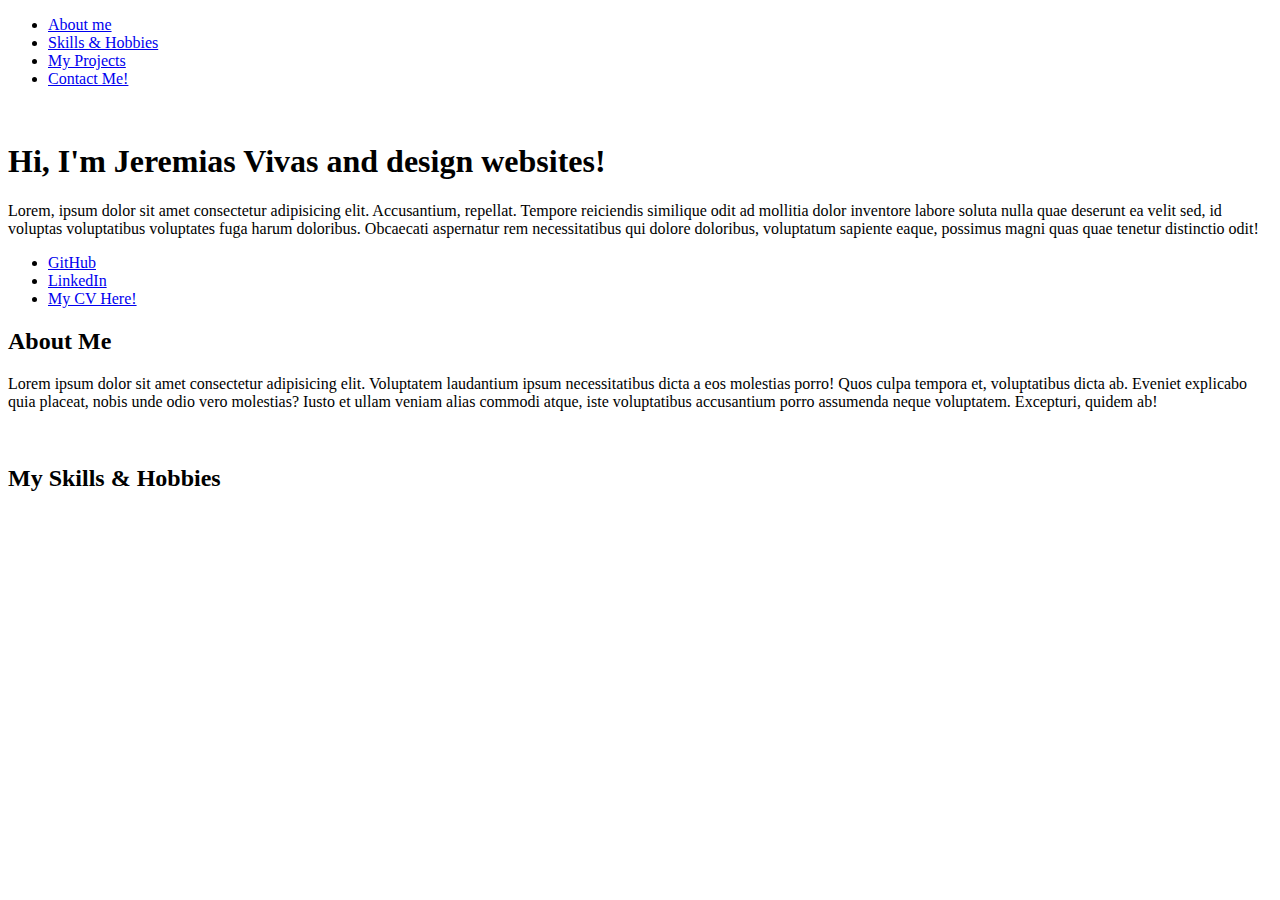
==== source/index.html @ 3dc3857d "Add nav and 2 main sections" ====
<!DOCTYPE html>
<html lang="en">
  <head>
    <meta charset="UTF-8" />
    <meta name="viewport" content="width=device-width, initial-scale=1.0" />
    <title>Jere's Portfolio</title>
  </head>
  <body>
    <header>
      <nav class="nav-container">
        <ul class="nav-bg">
          <li><a href="#" class="nav__link">About me</a></li>
          <li><a href="#" class="nav__link">Skills & Hobbies</a></li>
          <li><a href="#" class="nav__link">My Projects</a></li>
          <li><a href="#" class="nav__link">Contact Me!</a></li>
        </ul>
      </nav>
    </header>

    <main>
      <section class="Introduction">
        <img
          src="/img/avatar.png"
          alt=""
          class="avatar header-img__avatar"
          width="20%"
        />
        <h1 class="title header-h1__text">
          Hi, I'm Jeremias Vivas and design websites!
        </h1>
        <p class="text header-p__info">
          Lorem, ipsum dolor sit amet consectetur adipisicing elit. Accusantium,
          repellat. Tempore reiciendis similique odit ad mollitia dolor
          inventore labore soluta nulla quae deserunt ea velit sed, id voluptas
          voluptatibus voluptates fuga harum doloribus. Obcaecati aspernatur rem
          necessitatibus qui dolore doloribus, voluptatum sapiente eaque,
          possimus magni quas quae tenetur distinctio odit!
        </p>
        <ul class="social__display">
          <li><a href="#" class="social header-a__link">GitHub</a></li>
          <li><a href="#" class="social header-a__link">LinkedIn</a></li>
          <li>
            <a href="#" class="social header-a__link">My CV Here!</a>
          </li>
        </ul>
      </section>

      <section class="About-Me">
        <div class="aboutme-container">
          <h2 class="subtitle aboutme-h2__title">About Me</h2>
          <p class="text aboutme-p__info">
            Lorem ipsum dolor sit amet consectetur adipisicing elit. Voluptatem
            laudantium ipsum necessitatibus dicta a eos molestias porro! Quos
            culpa tempora et, voluptatibus dicta ab. Eveniet explicabo quia
            placeat, nobis unde odio vero molestias? Iusto et ullam veniam alias
            commodi atque, iste voluptatibus accusantium porro assumenda neque
            voluptatem. Excepturi, quidem ab!
          </p>
          <img src="/img/avatar.png" alt="" width="10%" />
        </div>
      </section>

      <section class="Skills & Hobbies">
        <h2 class="subtitle info-h2__title">My Skills & Hobbies</h2>
        <div class="skills__container">
          <h3 class="subtitle"></h3>
          <div class="skills__display">
            <img src="" alt="" />
            <img src="" alt="" />
            <img src="" alt="" />
            <img src="" alt="" />
          </div>
        </div>
        <div class="hobbies__container">
          <h3 class="subtitle"></h3>
          <div class="hobbies__display">
            <img src="" alt="" />
            <img src="" alt="" />
            <img src="" alt="" />
            <img src="" alt="" />
          </div>
        </div>
      </section>
    </main>
    <footer></footer>
  </body>
</html>
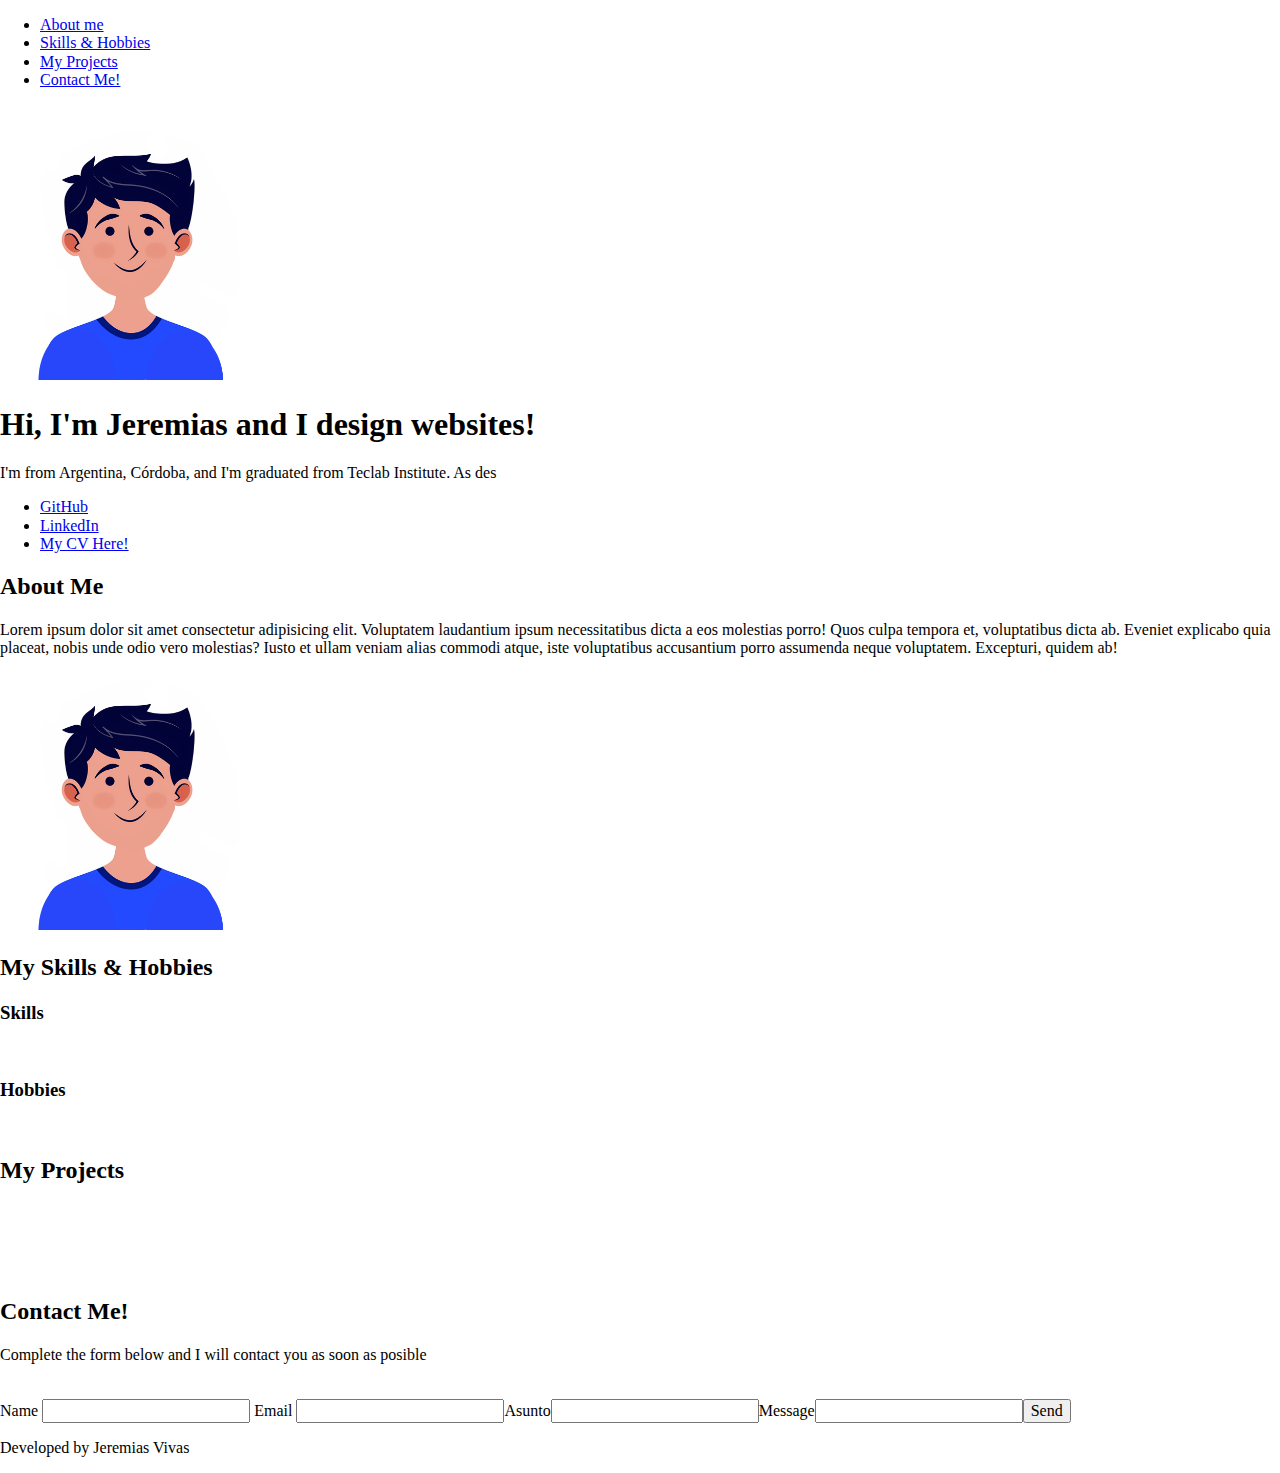
==== commit 1de599d3: "Add images and Button to go up" ====
--- a/source/index.html
+++ b/source/index.html
@@ -3,22 +3,39 @@
   <head>
     <meta charset="UTF-8" />
     <meta name="viewport" content="width=device-width, initial-scale=1.0" />
+    <link rel="stylesheet" href="/css/normalize.css" />
+    <link rel="stylesheet" href="/css/styles.css" />
+    <link rel="preconnect" href="https://fonts.googleapis.com" />
+    <link rel="preconnect" href="https://fonts.gstatic.com" crossorigin />
+    <link
+      href="https://fonts.googleapis.com/css2?family=Karla:ital,wght@0,200..800;1,200..800&family=Montserrat:ital,wght@0,100..900;1,100..900&display=swap"
+      rel="stylesheet"
+    />
     <title>Jere's Portfolio</title>
   </head>
   <body>
     <header>
       <nav class="nav-container">
         <ul class="nav-bg">
-          <li><a href="#" class="nav__link">About me</a></li>
-          <li><a href="#" class="nav__link">Skills & Hobbies</a></li>
-          <li><a href="#" class="nav__link">My Projects</a></li>
-          <li><a href="#" class="nav__link">Contact Me!</a></li>
+          <li><a href="#about-me" class="nav__link">About me</a></li>
+          <li>
+            <a href="#skills-hobbies" class="nav__link">Skills & Hobbies</a>
+          </li>
+          <li><a href="#my-projects" class="nav__link">My Projects</a></li>
+          <li><a href="#contact" class="nav__link">Contact Me!</a></li>
         </ul>
       </nav>
     </header>
 
     <main>
-      <section class="Introduction">
+      <img
+        src="/img/go-up-button.svg"
+        alt=""
+        id="buttonUp"
+        onclick="clickToUp()"
+      />
+
+      <section id="introduction">
         <img
           src="/img/avatar.png"
           alt=""
@@ -26,15 +43,11 @@
           width="20%"
         />
         <h1 class="title header-h1__text">
-          Hi, I'm Jeremias Vivas and design websites!
+          Hi, I'm Jeremias and I design websites!
         </h1>
         <p class="text header-p__info">
-          Lorem, ipsum dolor sit amet consectetur adipisicing elit. Accusantium,
-          repellat. Tempore reiciendis similique odit ad mollitia dolor
-          inventore labore soluta nulla quae deserunt ea velit sed, id voluptas
-          voluptatibus voluptates fuga harum doloribus. Obcaecati aspernatur rem
-          necessitatibus qui dolore doloribus, voluptatum sapiente eaque,
-          possimus magni quas quae tenetur distinctio odit!
+          I'm from Argentina, Córdoba, and I'm graduated from Teclab Institute.
+          As des
         </p>
         <ul class="social__display">
           <li><a href="#" class="social header-a__link">GitHub</a></li>
@@ -45,7 +58,7 @@
         </ul>
       </section>
 
-      <section class="About-Me">
+      <section id="about-me">
         <div class="aboutme-container">
           <h2 class="subtitle aboutme-h2__title">About Me</h2>
           <p class="text aboutme-p__info">
@@ -56,32 +69,84 @@
             commodi atque, iste voluptatibus accusantium porro assumenda neque
             voluptatem. Excepturi, quidem ab!
           </p>
-          <img src="/img/avatar.png" alt="" width="10%" />
+          <img width="20%" src="/img/avatar.png" alt="" width="10%" />
         </div>
       </section>
 
-      <section class="Skills & Hobbies">
+      <section id="skills-hobbies">
         <h2 class="subtitle info-h2__title">My Skills & Hobbies</h2>
         <div class="skills__container">
-          <h3 class="subtitle"></h3>
+          <h3 class="subtitle">Skills</h3>
           <div class="skills__display">
-            <img src="" alt="" />
-            <img src="" alt="" />
-            <img src="" alt="" />
-            <img src="" alt="" />
+            <img width="20%" src="/img/css.svg" alt="" />
+            <img width="20%" src="/img/html.svg" alt="" />
+            <img width="20%" src="/img/tailwind.svg" alt="" />
+            <img width="20%" src="/img/js.svg" alt="" />
           </div>
         </div>
         <div class="hobbies__container">
-          <h3 class="subtitle"></h3>
+          <h3 class="subtitle">Hobbies</h3>
           <div class="hobbies__display">
-            <img src="" alt="" />
-            <img src="" alt="" />
-            <img src="" alt="" />
-            <img src="" alt="" />
+            <img width="20%" src="/img/design.svg" alt="" />
+            <img width="20%" src="/img/videogames.svg" alt="" />
+            <img width="20%" src="/img/meeting.svg" alt="" />
+            <img width="20%" src="/img/naruto.svg" alt="" />
+          </div>
+        </div>
+      </section>
+
+      <section id="my-projects">
+        <h2 class="title">My Projects</h2>
+        <div class="cards__display">
+          <div class="cards-bg">
+            <img width="20%" src="/img/cryptext.png" alt="" />
+          </div>
+          <div class="cards-bg">
+            <img width="20%" src="/img/cryptext.png" alt="" />
+          </div>
+          <div class="cards-bg">
+            <img width="20%" src="/img/cryptext.png" alt="" />
+          </div>
+          <div class="cards-bg">
+            <img width="20%" src="/img/cryptext.png" alt="" />
+          </div>
+        </div>
+      </section>
+
+      <section id="contact">
+        <h2 class="subtitle">Contact Me!</h2>
+        <p class="text">
+          Complete the form below and I will contact you as soon as posible
+        </p>
+        <div class="contact__container">
+          <div class="img__display">
+            <img width="20%" src="" alt="" srcset="" />
+          </div>
+          <div class="form__display">
+            <form action="" class="form__container">
+              <label for="" class="label__content">Name</label>
+              <input type="text" name="" id="" />
+              <label for="" class="label__content">Email</label>
+              <input type="text" name="" id="" />Asunto<label
+                for=""
+                class="label__content"
+              ></label
+              ><input type="text" name="" id="" />Message<label
+                for=""
+                class="label-content"
+              ></label
+              ><input type="text" name="" id="" /><button type="submit">
+                Send
+              </button>
+            </form>
           </div>
         </div>
       </section>
     </main>
-    <footer></footer>
+
+    <footer>
+      <p class="text footer-text">Developed by Jeremias Vivas</p>
+    </footer>
   </body>
+  <script src="/source/js/index.js"></script>
 </html>
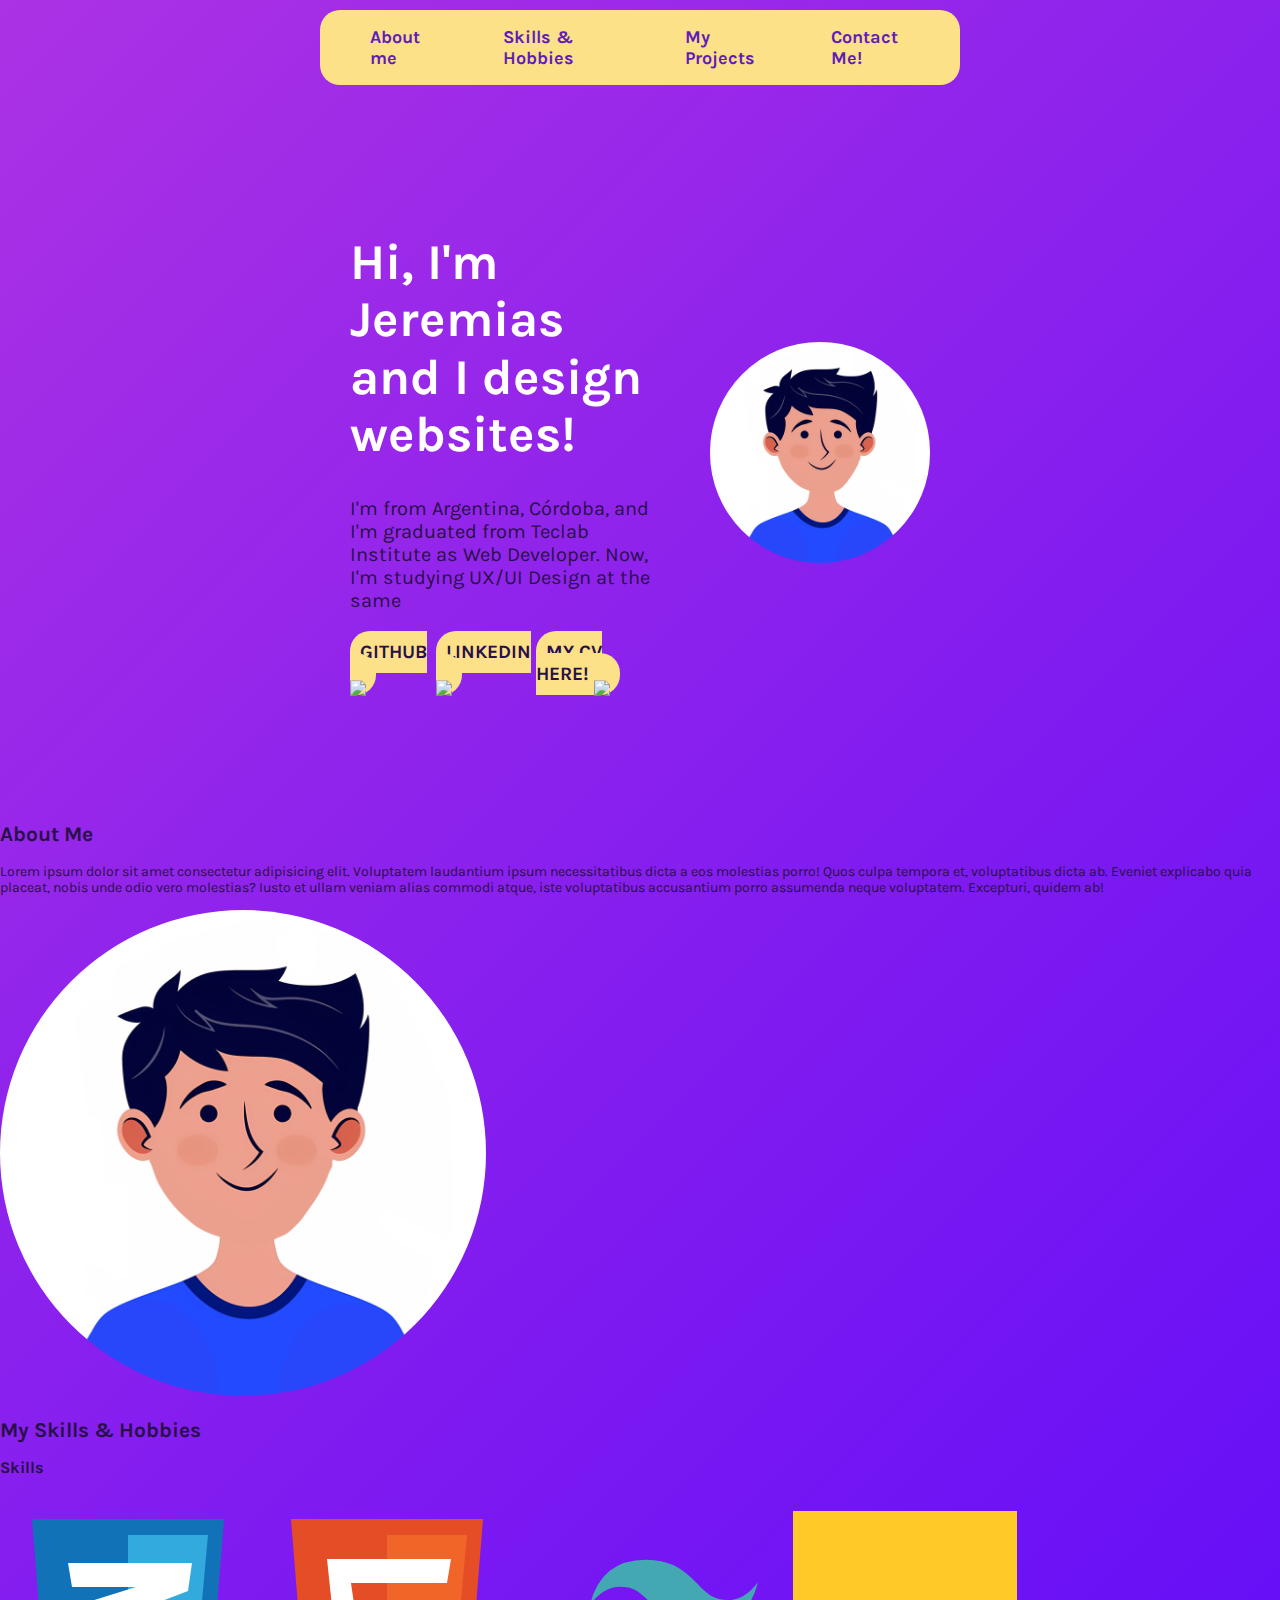
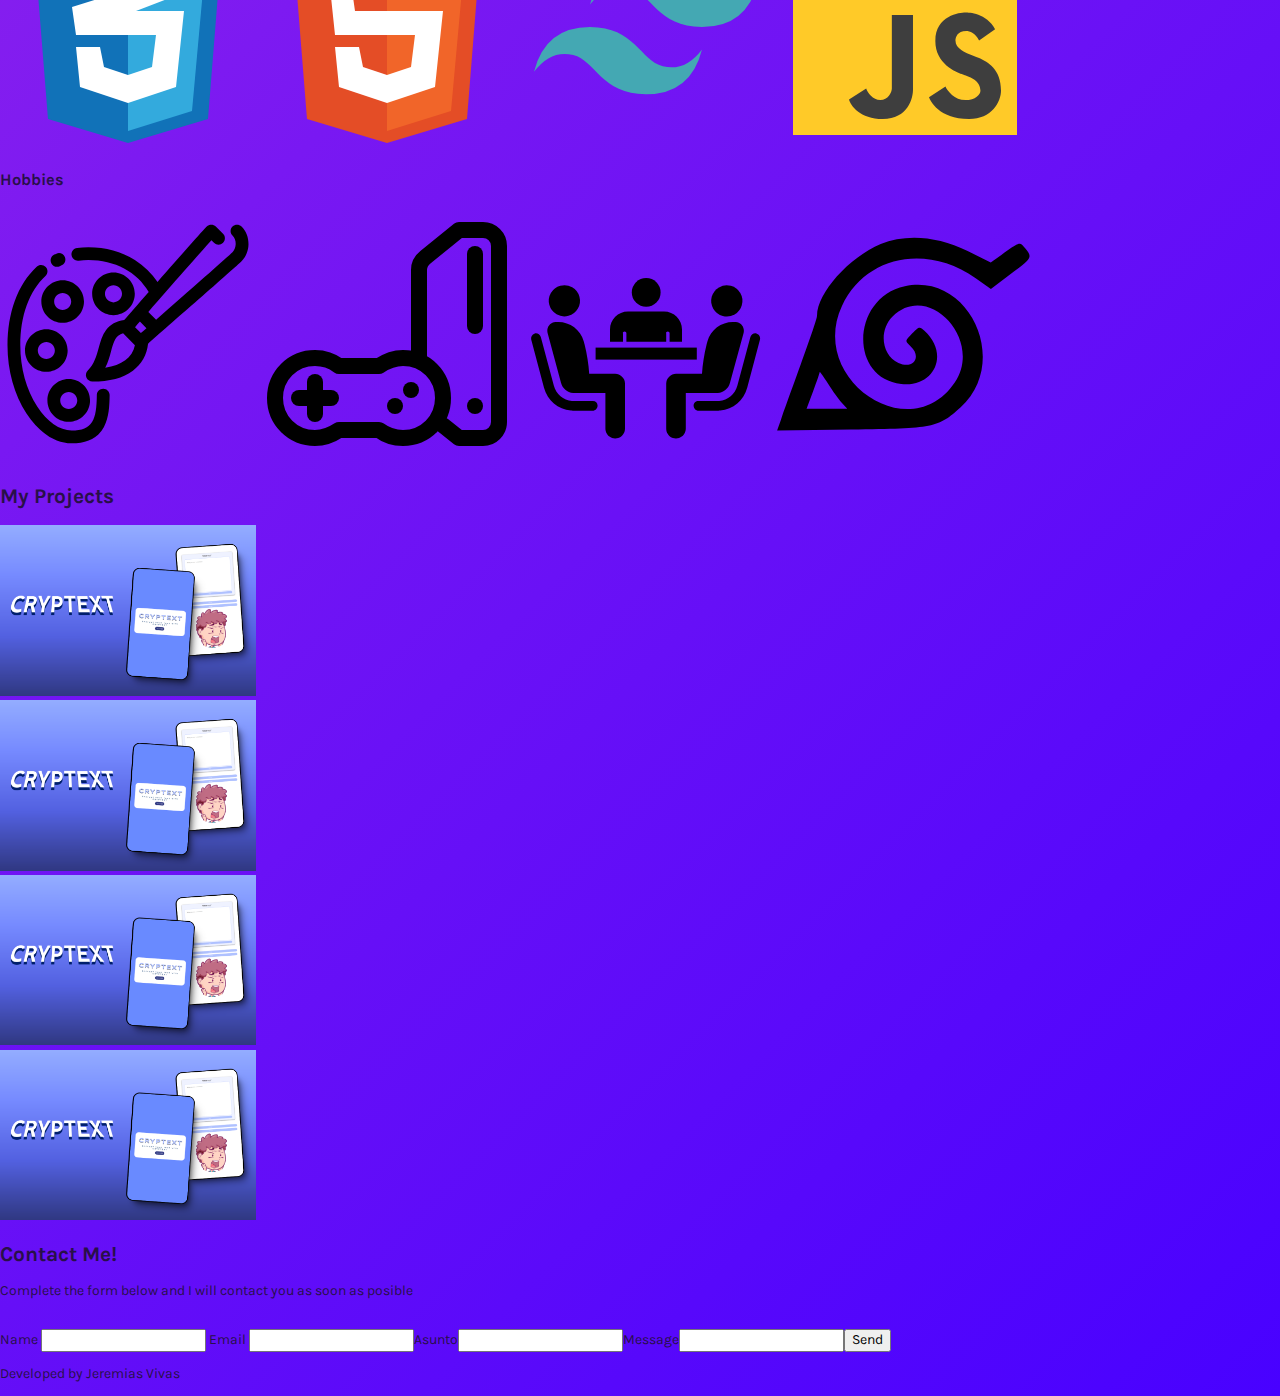
==== commit d92f8cbc: "Edit HTML Structure" ====
--- a/source/index.html
+++ b/source/index.html
@@ -16,46 +16,63 @@
   <body>
     <header>
       <nav class="nav-container">
-        <ul class="nav-bg">
-          <li><a href="#about-me" class="nav__link">About me</a></li>
+        <ul class="nav-bg" id="navbar">
+          <li><a href="#about-me" class="link nav__link">About me</a></li>
           <li>
-            <a href="#skills-hobbies" class="nav__link">Skills & Hobbies</a>
+            <a href="#skills-hobbies" class="link nav__link"
+              >Skills & Hobbies</a
+            >
           </li>
-          <li><a href="#my-projects" class="nav__link">My Projects</a></li>
-          <li><a href="#contact" class="nav__link">Contact Me!</a></li>
+          <li><a href="#my-projects" class="link nav__link">My Projects</a></li>
+          <li><a href="#contact" class="link nav__link">Contact Me!</a></li>
         </ul>
       </nav>
     </header>
+    <img
+      src="/img/go-up-button.svg"
+      alt=""
+      class="img go-up-button"
+      id="buttonUp"
+      onclick="clickToUp()"
+    />
 
     <main>
-      <img
-        src="/img/go-up-button.svg"
-        alt=""
-        id="buttonUp"
-        onclick="clickToUp()"
-      />
-
       <section id="introduction">
         <img
           src="/img/avatar.png"
-          alt=""
+          alt="Boy"
           class="avatar header-img__avatar"
-          width="20%"
         />
-        <h1 class="title header-h1__text">
-          Hi, I'm Jeremias and I design websites!
-        </h1>
-        <p class="text header-p__info">
-          I'm from Argentina, Córdoba, and I'm graduated from Teclab Institute.
-          As des
-        </p>
-        <ul class="social__display">
-          <li><a href="#" class="social header-a__link">GitHub</a></li>
-          <li><a href="#" class="social header-a__link">LinkedIn</a></li>
-          <li>
-            <a href="#" class="social header-a__link">My CV Here!</a>
-          </li>
-        </ul>
+
+        <div class="intro__texts">
+          <h1 class="title header-h1__text">
+            Hi, I'm Jeremias and I design websites!
+          </h1>
+          <p class="text header-p__info">
+            I'm from Argentina, Córdoba, and I'm graduated from Teclab Institute
+            as Web Developer. Now, I'm studying UX/UI Design at the same
+          </p>
+          <ul class="social__display">
+            <li>
+              <a href="#" class="social header-a__link"
+                >GitHub
+                <img class="icon" src="/img/github.svg" />
+              </a>
+            </li>
+            <li>
+              <a href="#" class="social header-a__link"
+                >LinkedIn
+                <img class="icon" src="/img/linkedin.svg" />
+              </a>
+            </li>
+            <li>
+              <a href="#" class="social header-a__link"
+                >My CV Here!
+                <img class="icon" src="/img/curriculum.svg" />
+              </a>
+            </li>
+          </ul>
+        </div>
       </section>
 
       <section id="about-me">
@@ -69,7 +86,13 @@
             commodi atque, iste voluptatibus accusantium porro assumenda neque
             voluptatem. Excepturi, quidem ab!
           </p>
-          <img width="20%" src="/img/avatar.png" alt="" width="10%" />
+          <img
+            width="20%"
+            src="/img/avatar.png"
+            alt=""
+            width="10%"
+            class="avatar aboutme-img__avatar"
+          />
         </div>
       </section>
 
--- a/css/styles.css
+++ b/css/styles.css
@@ -0,0 +1,171 @@
+html {
+  background-image: linear-gradient(
+    -225deg,
+    #ac32e4 0%,
+    #7918f2 48%,
+    #4801ff 100%
+  );
+  scroll-behavior: smooth;
+  font-family: Karla, system-ui, -apple-system, BlinkMacSystemFont, "Segoe UI",
+    Roboto, Oxygen, Ubuntu, Cantarell, "Open Sans", "Helvetica Neue", sans-serif;
+  font-size: 62.5%;
+  color: #291049;
+  box-sizing: border-box;
+  scroll-behavior: smooth;
+}
+body {
+  font-size: 14px;
+}
+*,
+*:before,
+*:after {
+  box-sizing: inherit;
+}
+
+/* Button to Up */
+#buttonUp {
+  position: fixed;
+  right: 2rem;
+  bottom: 5rem;
+  width: 3.5%;
+  cursor: pointer;
+  opacity: 0;
+  transition: all 0.5s;
+}
+
+/* Header Classes */
+.nav-bg {
+  display: flex;
+  margin: 1rem auto;
+  padding: 1.7rem 5rem;
+  border-radius: 2rem;
+  position: fixed;
+  left: 50%;
+  transform: translateX(-50%);
+  gap: 7rem;
+  background-color: #fce188;
+  transition: margin 0.4s, border-radius 0.5s;
+  z-index: 10;
+}
+.scroll {
+  margin: 0;
+  border-radius: 0 0 2rem 2rem;
+}
+.nav-bg li,
+.nav-bg a {
+  color: #601cba;
+  position: relative;
+  text-decoration: none;
+  list-style: none;
+  font-size: 1.8rem;
+  font-weight: bold;
+}
+
+.nav-bg li:after {
+  content: "";
+  position: absolute;
+  background-color: white;
+  height: 0.3rem;
+  width: 0;
+  left: 0;
+  bottom: -0.5rem;
+  transition: 0.3s;
+}
+
+.nav-bg li:hover:after {
+  width: 100%;
+}
+
+/* Introduction Classes */
+
+#introduction {
+  padding: 20rem 35rem 10rem 35rem;
+  display: flex;
+  flex-direction: row-reverse;
+  justify-content: center;
+  place-items: center;
+}
+
+.avatar {
+  width: 38%;
+  border-radius: 50%;
+  aspect-ratio: 1/1;
+}
+
+.intro__texts {
+  margin-right: 5rem;
+}
+
+.title.header-h1__text {
+  font-size: 5rem;
+  color: white;
+}
+
+.text.header-p__info {
+  font-size: 2rem;
+}
+.social__display {
+  display: flex;
+  font-size: 1.9rem;
+  list-style: none;
+  margin-top: 3rem;
+  justify-content: space-between;
+  padding: 0;
+}
+
+.social__display a {
+  text-decoration: none;
+  text-transform: uppercase;
+  color: #291049;
+  font-weight: 700;
+  background-color: #fce188;
+  padding: 1rem;
+  border-radius: 2rem;
+}
+
+.icon {
+  width: 13%;
+  margin: auto;
+  position: relative;
+  top: 50%;
+  transform: translateY(-36%);
+}
+
+.header-a__link {
+  position: relative;
+}
+
+.header-a__link:hover::before {
+  content: "";
+  position: absolute;
+  top: 0;
+  left: 0;
+  z-index: -1;
+  width: 103%;
+  height: 103%;
+  background: linear-gradient(
+    45deg,
+    rgb(89, 0, 255),
+    rgb(128, 0, 70),
+    rgb(251, 173, 83),
+    rgb(255, 183, 0),
+    rgb(165, 40, 165),
+    rgb(245, 143, 197),
+    rgb(97, 13, 193)
+  );
+  background-size: 800%;
+  border-radius: 1.2rem;
+  filter: blur(0.8rem);
+  animation: glow 20s linear infinite;
+}
+@keyframes glow {
+  0% {
+    background-position: 0 0;
+  }
+  50% {
+    background-position: 400% 0;
+  }
+  100% {
+    background-position: 0 0;
+  }
+}
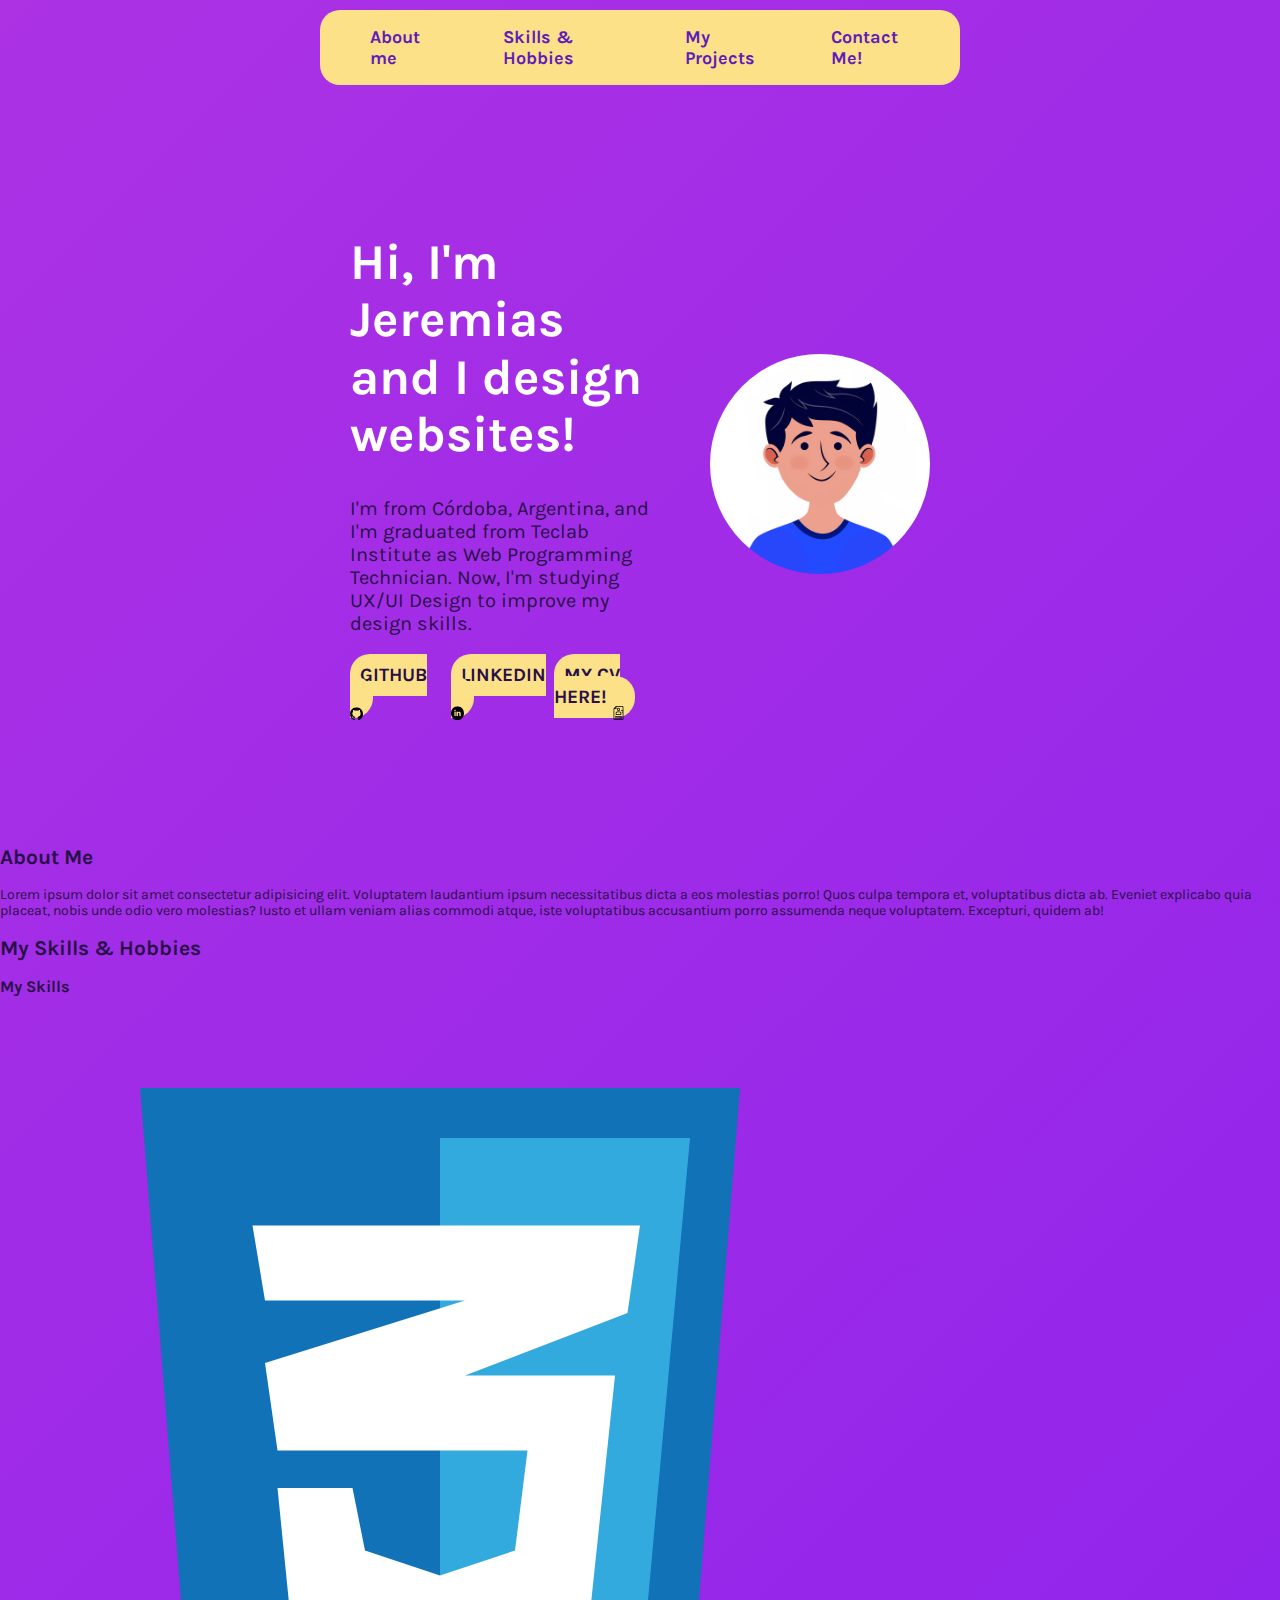
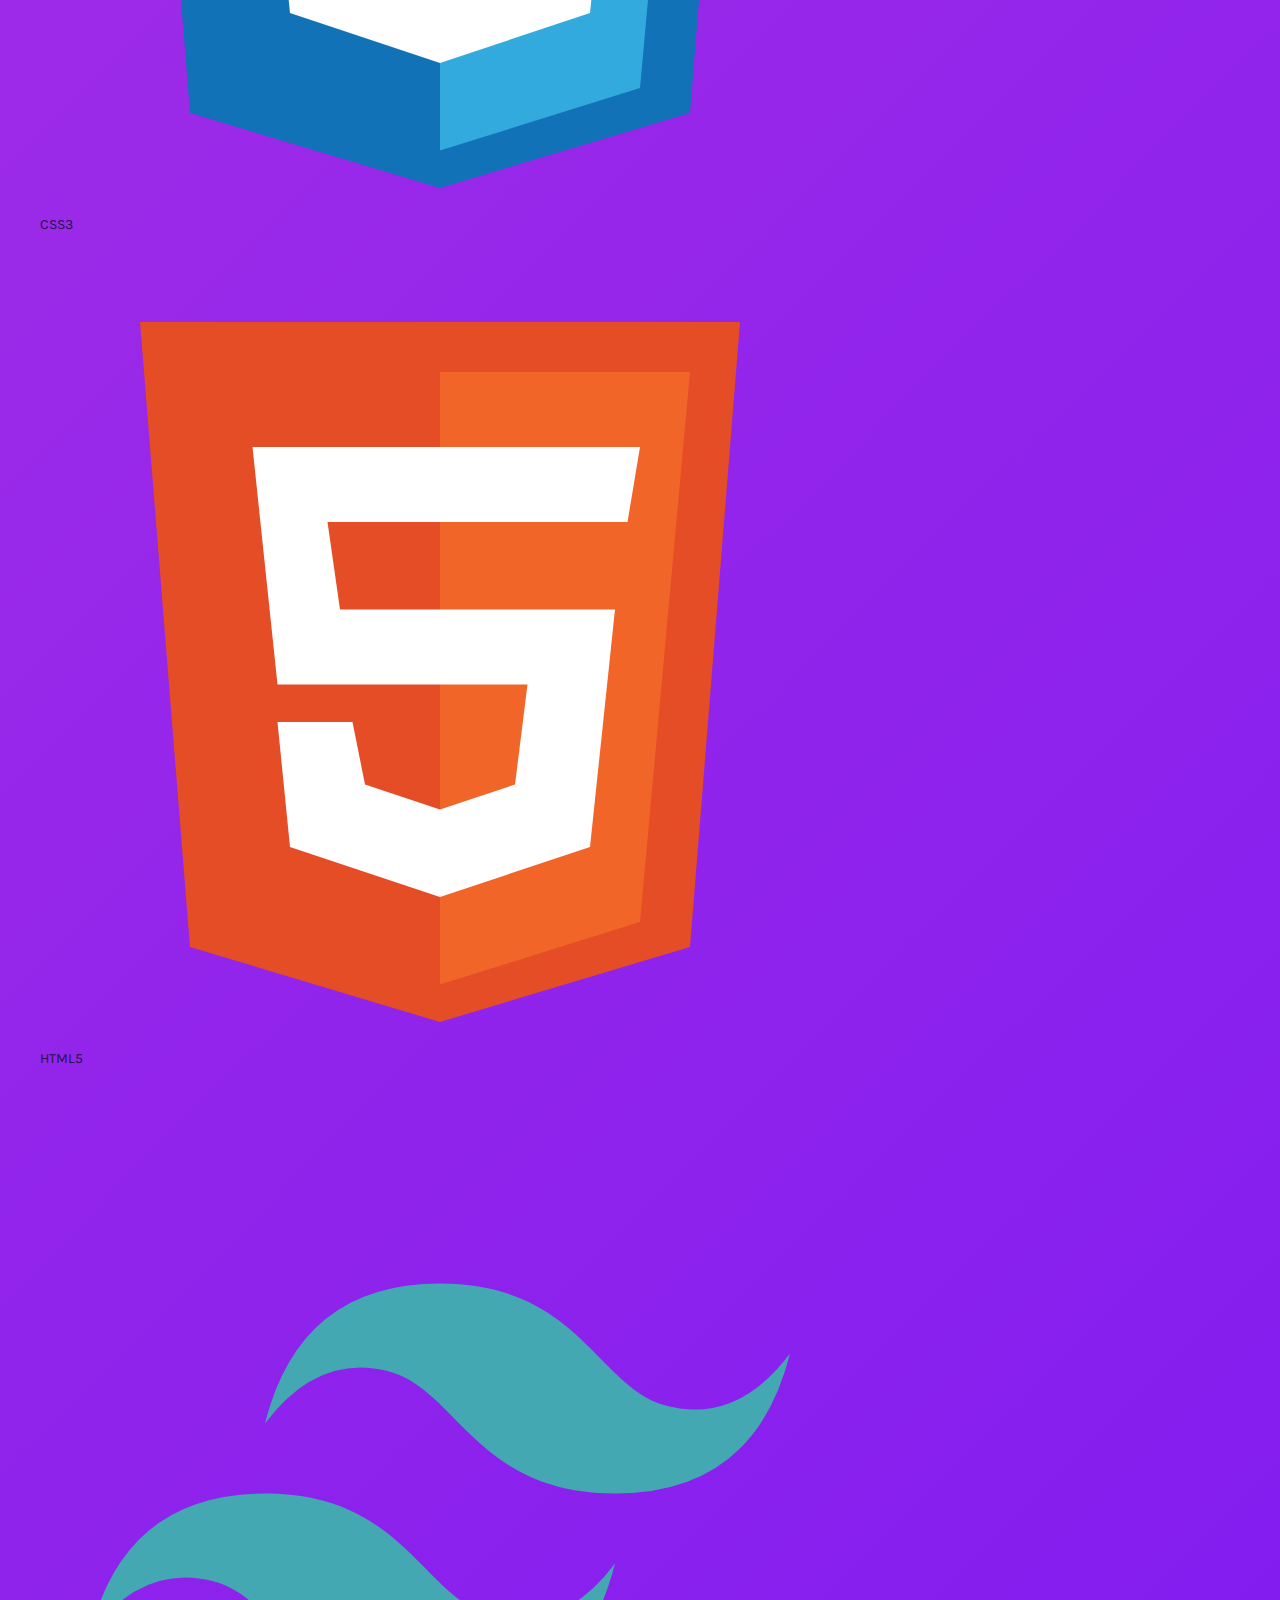
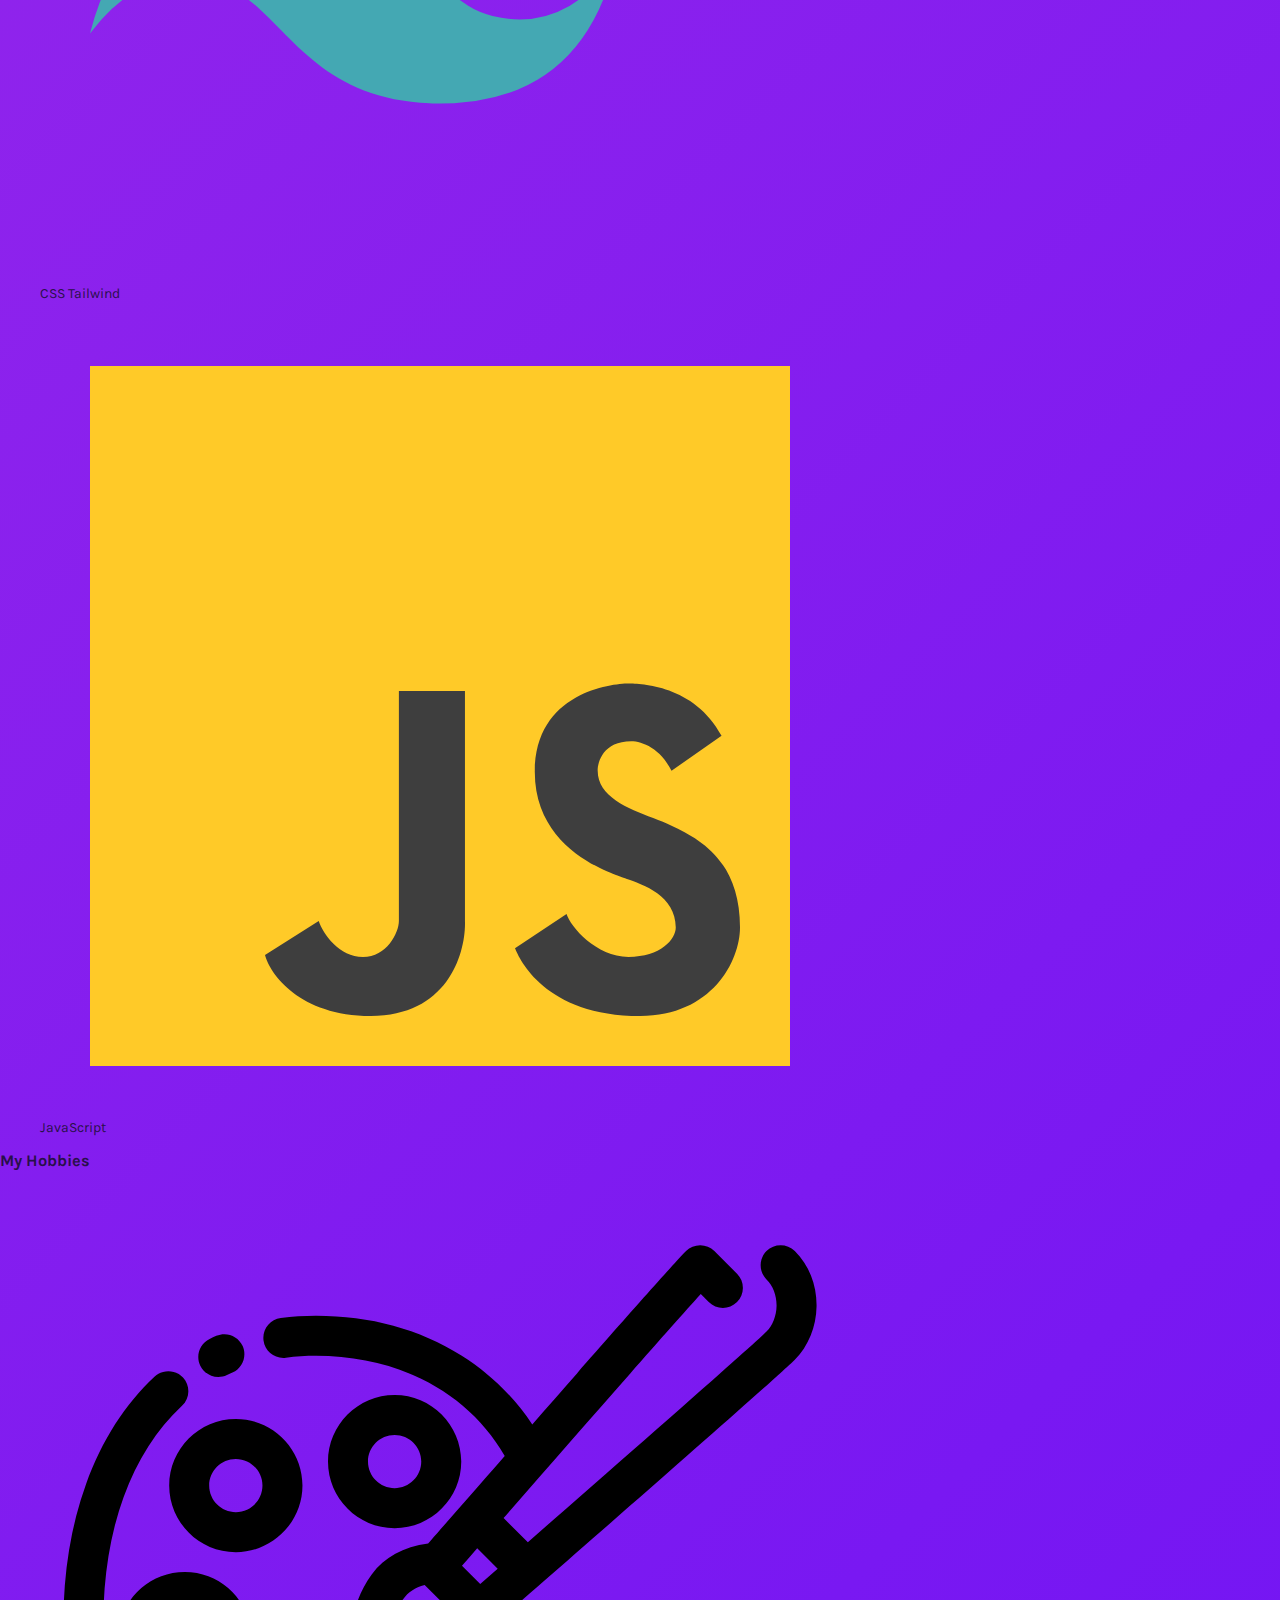
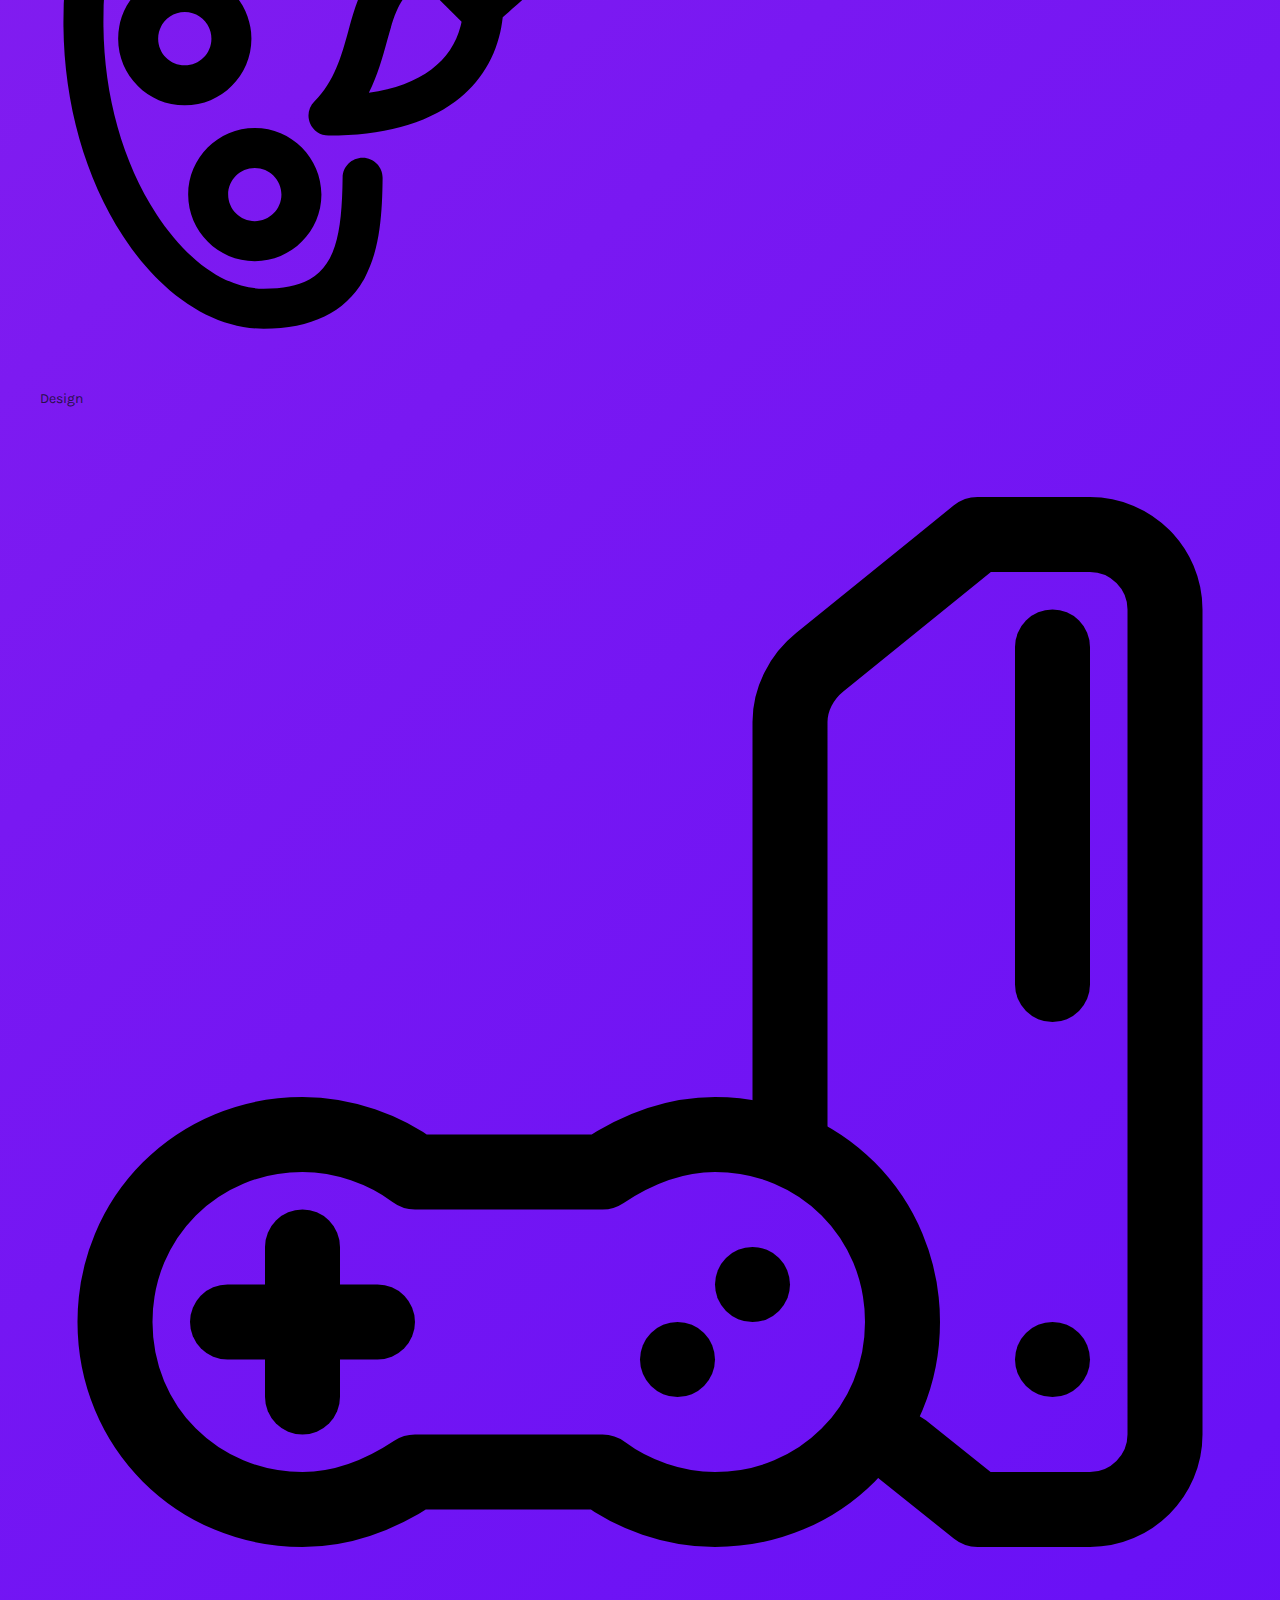
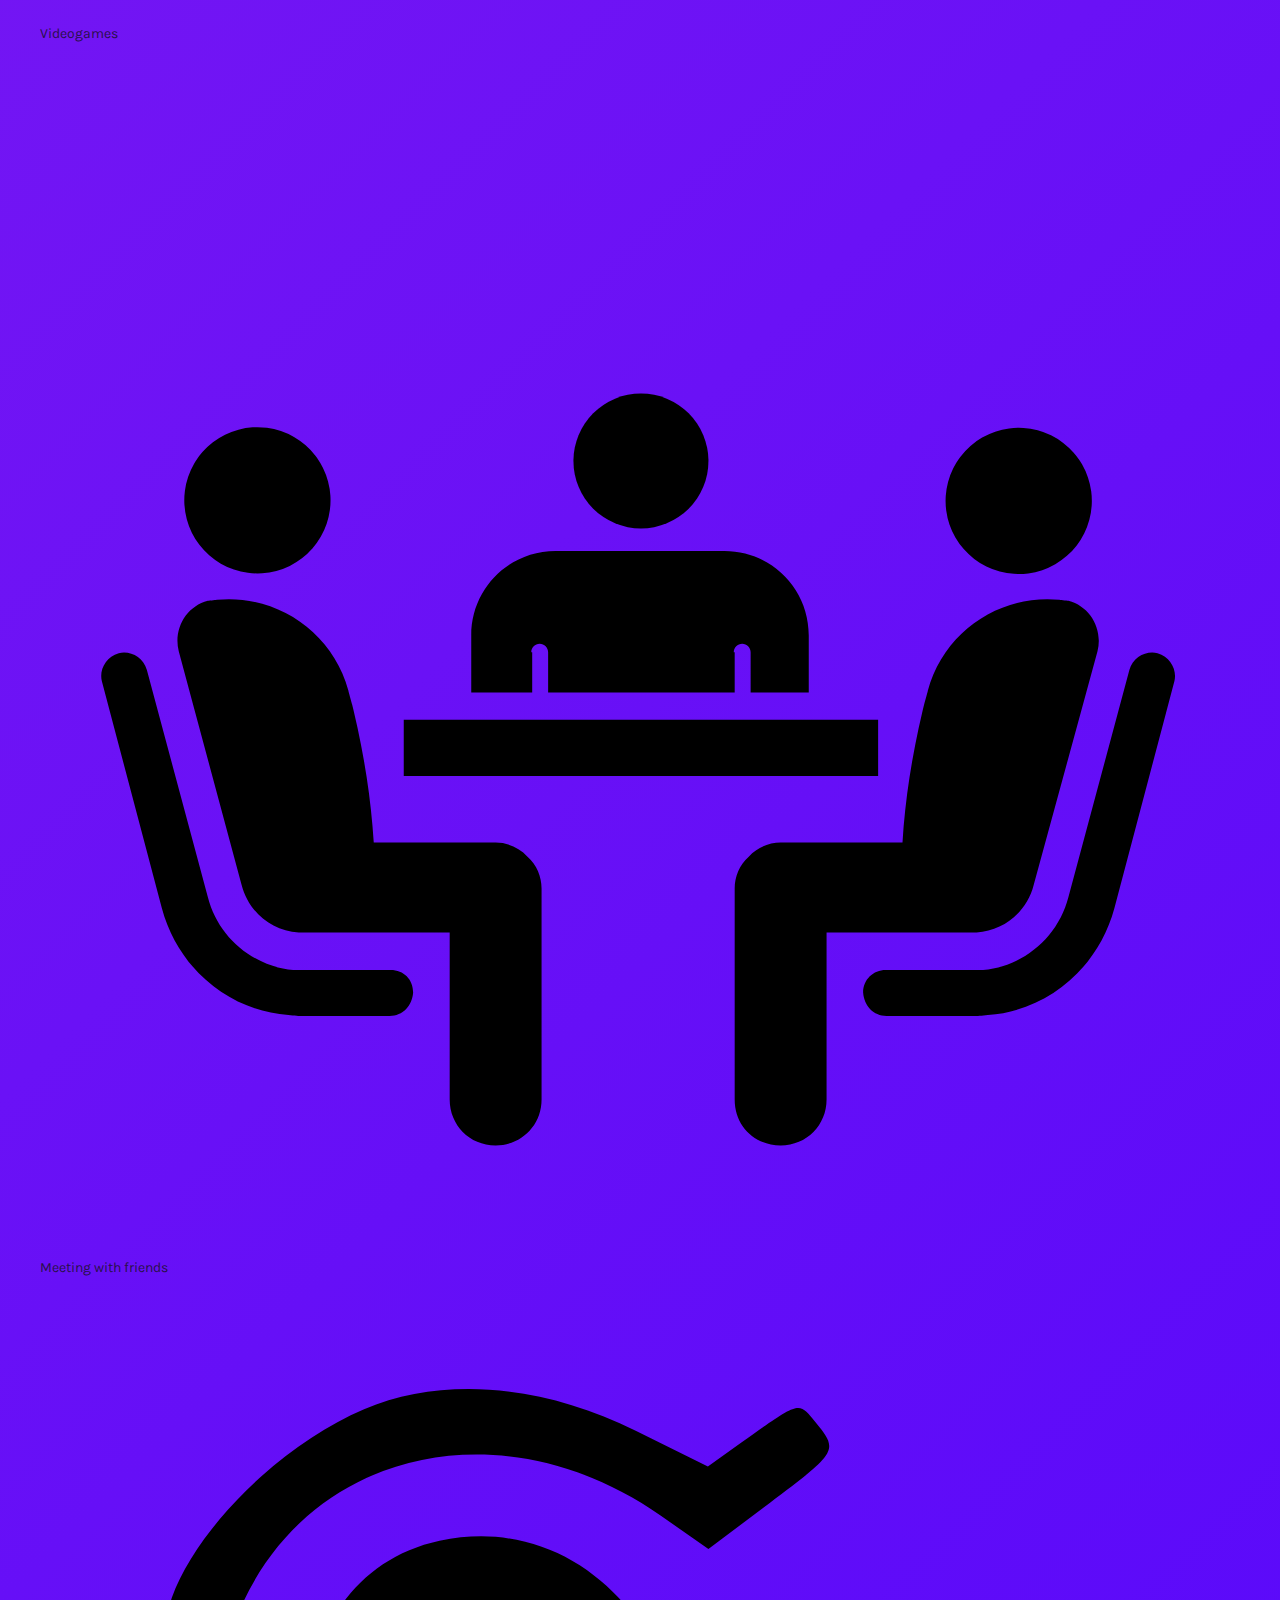
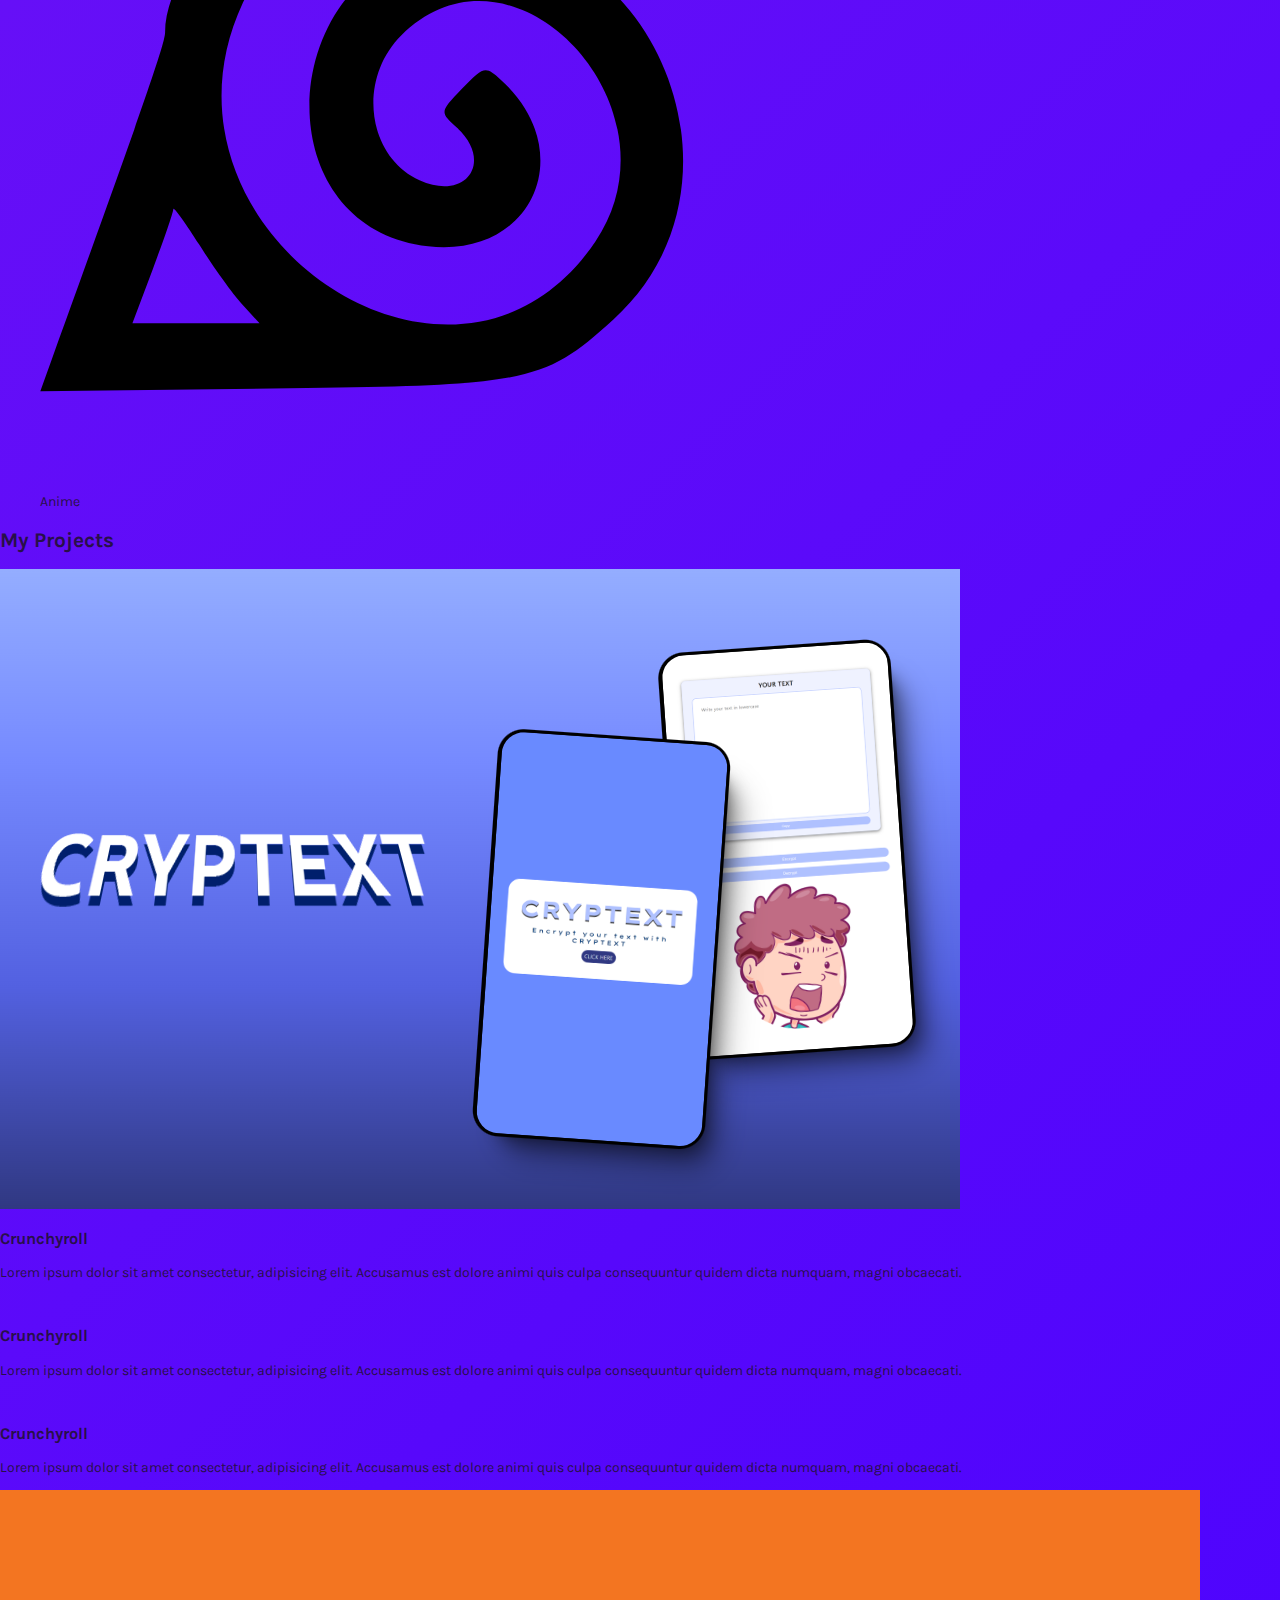
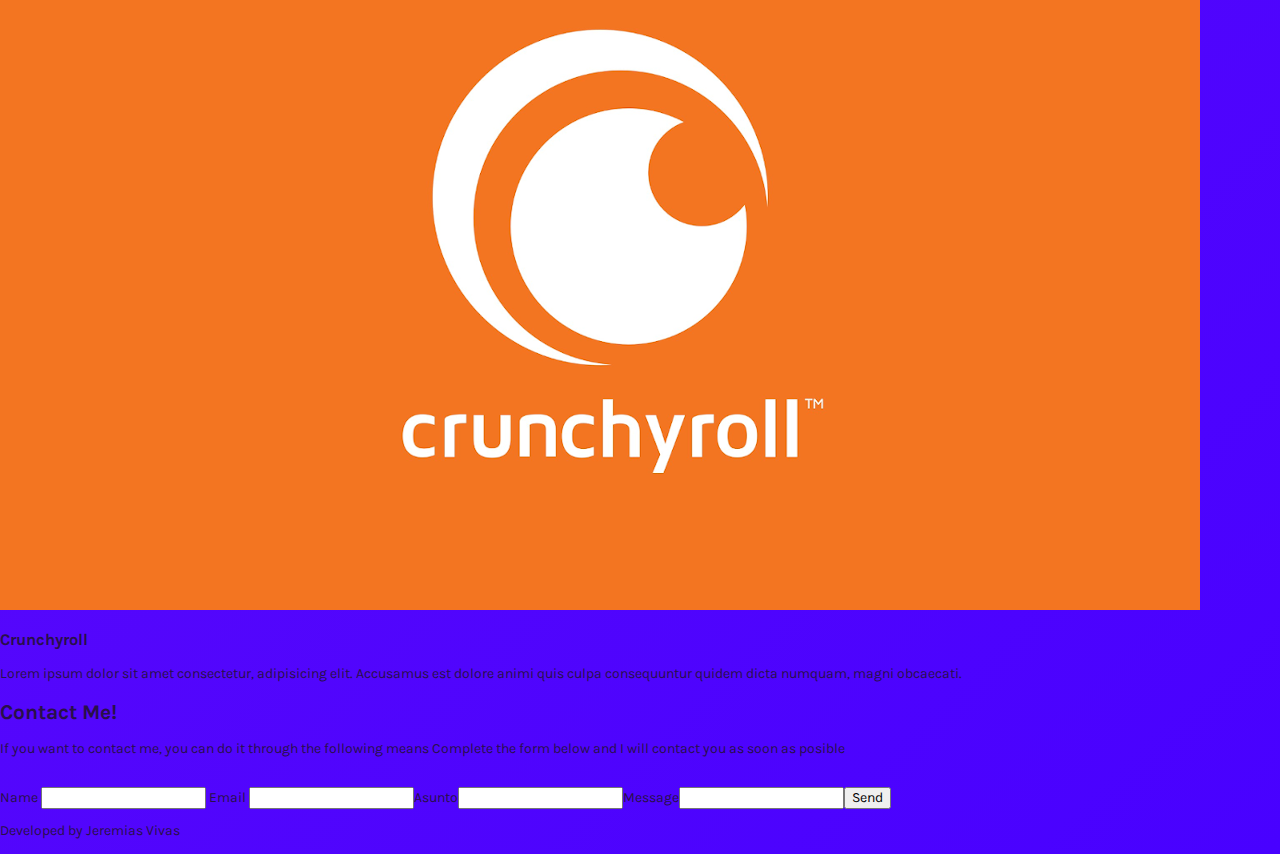
==== commit 5e9b75c5: "Edit HTML structure" ====
--- a/source/index.html
+++ b/source/index.html
@@ -29,7 +29,7 @@
       </nav>
     </header>
     <img
-      src="/img/go-up-button.svg"
+      src="/img/clickedButton.svg"
       alt=""
       class="img go-up-button"
       id="buttonUp"
@@ -49,8 +49,9 @@
             Hi, I'm Jeremias and I design websites!
           </h1>
           <p class="text header-p__info">
-            I'm from Argentina, Córdoba, and I'm graduated from Teclab Institute
-            as Web Developer. Now, I'm studying UX/UI Design at the same
+            I'm from Córdoba, Argentina, and I'm graduated from Teclab Institute
+            as Web Programming Technician. Now, I'm studying UX/UI Design to
+            improve my design skills.
           </p>
           <ul class="social__display">
             <li>
@@ -76,74 +77,127 @@
       </section>
 
       <section id="about-me">
-        <div class="aboutme-container">
-          <h2 class="subtitle aboutme-h2__title">About Me</h2>
-          <p class="text aboutme-p__info">
-            Lorem ipsum dolor sit amet consectetur adipisicing elit. Voluptatem
-            laudantium ipsum necessitatibus dicta a eos molestias porro! Quos
-            culpa tempora et, voluptatibus dicta ab. Eveniet explicabo quia
-            placeat, nobis unde odio vero molestias? Iusto et ullam veniam alias
-            commodi atque, iste voluptatibus accusantium porro assumenda neque
-            voluptatem. Excepturi, quidem ab!
-          </p>
-          <img
-            width="20%"
-            src="/img/avatar.png"
-            alt=""
-            width="10%"
-            class="avatar aboutme-img__avatar"
-          />
+        <h2 class="subtitle aboutme-h2__title">About Me</h2>
+        <p class="text aboutme-p__info">
+          Lorem ipsum dolor sit amet consectetur adipisicing elit. Voluptatem
+          laudantium ipsum necessitatibus dicta a eos molestias porro! Quos
+          culpa tempora et, voluptatibus dicta ab. Eveniet explicabo quia
+          placeat, nobis unde odio vero molestias? Iusto et ullam veniam alias
+          commodi atque, iste voluptatibus accusantium porro assumenda neque
+          voluptatem. Excepturi, quidem ab!
+        </p>
+      </section>
+
+      <section id="skills-hobbies">
+        <div class="container">
+          <h2 class="subtitle info-h2__title">My Skills & Hobbies</h2>
+          <div class="content-display">
+            <div class="skills__container">
+              <h3 class="subtitle skills-h3__title">My Skills</h3>
+              <div class="skills__display">
+                <figure class="text img__text">
+                  <img src="/img/css.svg" alt="" />
+                  <figcaption>CSS3</figcaption>
+                </figure>
+
+                <figure class="text img__text">
+                  <img src="/img/html.svg" alt="" />
+                  <figcaption>HTML5</figcaption>
+                </figure>
+
+                <figure class="text img__text">
+                  <img src="/img/tailwind.svg" alt="" />
+                  <figcaption>CSS Tailwind</figcaption>
+                </figure>
+
+                <figure class="text img__text">
+                  <img src="/img/js.svg" alt="" />
+                  <figcaption>JavaScript</figcaption>
+                </figure>
+              </div>
+            </div>
+            <div class="hobbies__container">
+              <h3 class="subtitle hobbies-h3__title">My Hobbies</h3>
+              <div class="hobbies__display">
+                <figure class="text img__text">
+                  <img src="/img/design.svg" alt="" />
+                  <figcaption>Design</figcaption>
+                </figure>
+
+                <figure class="text img__text">
+                  <img src="/img/videogames.svg" alt="" />
+                  <figcaption>Videogames</figcaption>
+                </figure>
+
+                <figure class="text img__text">
+                  <img src="/img/meeting.svg" alt="" />
+                  <figcaption>Meeting with friends</figcaption>
+                </figure>
+
+                <figure class="text img__text">
+                  <img src="/img/naruto.svg" alt="" />
+                  <figcaption>Anime</figcaption>
+                </figure>
+              </div>
+            </div>
+          </div>
         </div>
       </section>
 
-      <section id="skills-hobbies">
-        <h2 class="subtitle info-h2__title">My Skills & Hobbies</h2>
-        <div class="skills__container">
-          <h3 class="subtitle">Skills</h3>
-          <div class="skills__display">
-            <img width="20%" src="/img/css.svg" alt="" />
-            <img width="20%" src="/img/html.svg" alt="" />
-            <img width="20%" src="/img/tailwind.svg" alt="" />
-            <img width="20%" src="/img/js.svg" alt="" />
-          </div>
-        </div>
-        <div class="hobbies__container">
-          <h3 class="subtitle">Hobbies</h3>
-          <div class="hobbies__display">
-            <img width="20%" src="/img/design.svg" alt="" />
-            <img width="20%" src="/img/videogames.svg" alt="" />
-            <img width="20%" src="/img/meeting.svg" alt="" />
-            <img width="20%" src="/img/naruto.svg" alt="" />
-          </div>
-        </div>
-      </section>
-
       <section id="my-projects">
-        <h2 class="title">My Projects</h2>
+        <h2 class="subtitle projects-h3__title">My Projects</h2>
+
         <div class="cards__display">
-          <div class="cards-bg">
-            <img width="20%" src="/img/cryptext.png" alt="" />
-          </div>
-          <div class="cards-bg">
-            <img width="20%" src="/img/cryptext.png" alt="" />
-          </div>
-          <div class="cards-bg">
-            <img width="20%" src="/img/cryptext.png" alt="" />
-          </div>
-          <div class="cards-bg">
-            <img width="20%" src="/img/cryptext.png" alt="" />
-          </div>
-        </div>
+
+         <article class="card-container">
+          <img src="/img/proyecto1.png" alt="" srcset="">
+          <div class="overlay"></div>
+          <div class="card__data">
+            <h3 class="project__title">Crunchyroll</h3>
+            <p class="text data__text">Lorem ipsum dolor sit amet consectetur, adipisicing elit. Accusamus est dolore animi quis culpa consequuntur quidem dicta numquam, magni obcaecati.</p>
+          </div>
+         </article>
+
+         <article class="card card-container">
+          
+          <img src="/img/proyecto2.jpg" alt="" srcset="">
+          <div class="overlay"></div>
+        
+          <div class="card__data">
+            <h3 class="project__title">Crunchyroll</h3>
+            <p class="text data__text">Lorem ipsum dolor sit amet consectetur, adipisicing elit. Accusamus est dolore animi quis culpa consequuntur quidem dicta numquam, magni obcaecati.</p>
+          </div>
+         </article>
+
+         <article class="card-container">
+          <img src="/img/proyecto3.jpg" alt="" srcset="">
+          <div class="overlay"></div>
+          <div class="card__data">
+            <h3 class="project__title">Crunchyroll</h3>
+            <p class="text data__text">Lorem ipsum dolor sit amet consectetur, adipisicing elit. Accusamus est dolore animi quis culpa consequuntur quidem dicta numquam, magni obcaecati.</p>
+          </div>
+         </article>
+
+         <article class="card-container">
+          <img src="/img/proyecto4.png" alt="" srcset="">
+          <div class="overlay"></div>
+            <div class="card__data">
+              <h3 class="project__title">Crunchyroll</h3>
+              <p class="text data__text">Lorem ipsum dolor sit amet consectetur, adipisicing elit. Accusamus est dolore animi quis culpa consequuntur quidem dicta numquam, magni obcaecati.</p>
+            </div>
+         </article>
+
       </section>
 
       <section id="contact">
-        <h2 class="subtitle">Contact Me!</h2>
-        <p class="text">
+        <h2 class="subtitle contact-form__title">Contact Me!</h2>
+        <p class="text contact-form__text">
+          If you want to contact me, you can do it through the following means
           Complete the form below and I will contact you as soon as posible
         </p>
         <div class="contact__container">
           <div class="img__display">
-            <img width="20%" src="" alt="" srcset="" />
+            <img src="" alt="" srcset="" />
           </div>
           <div class="form__display">
             <form action="" class="form__container">
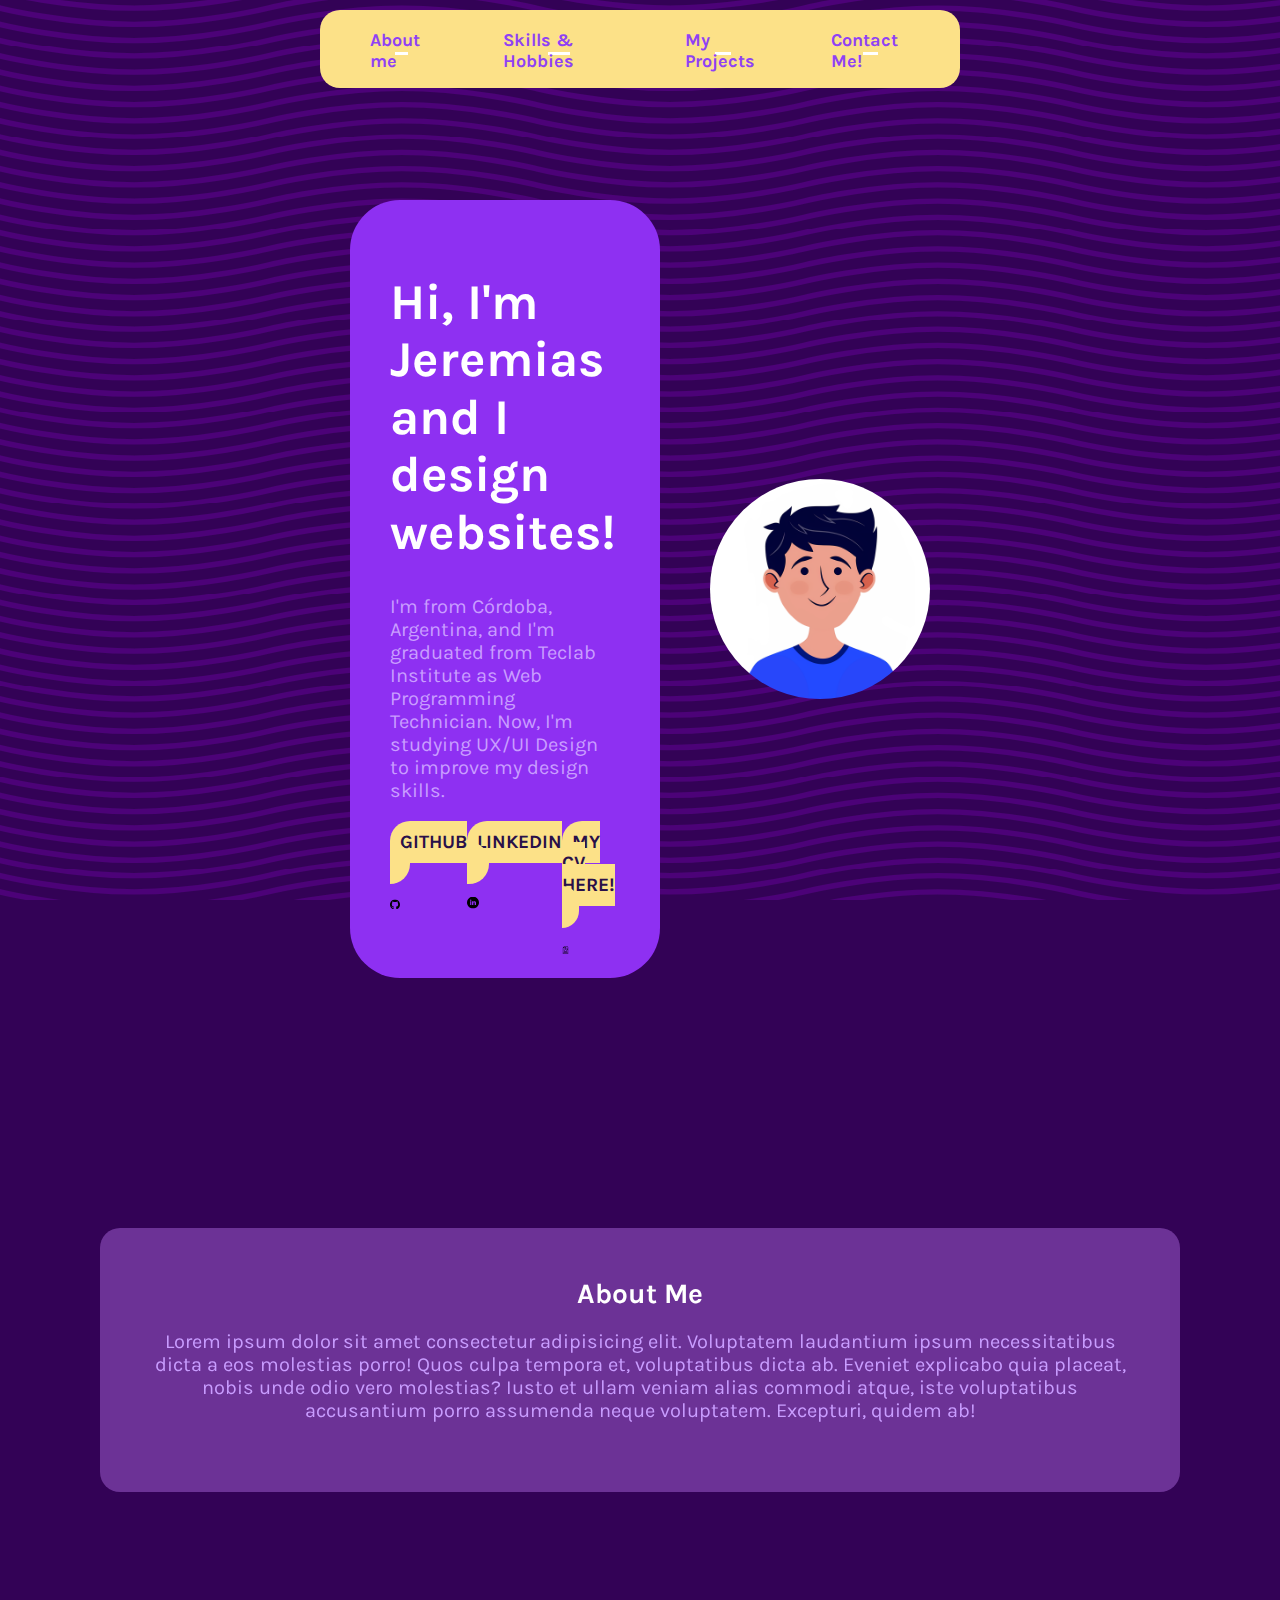
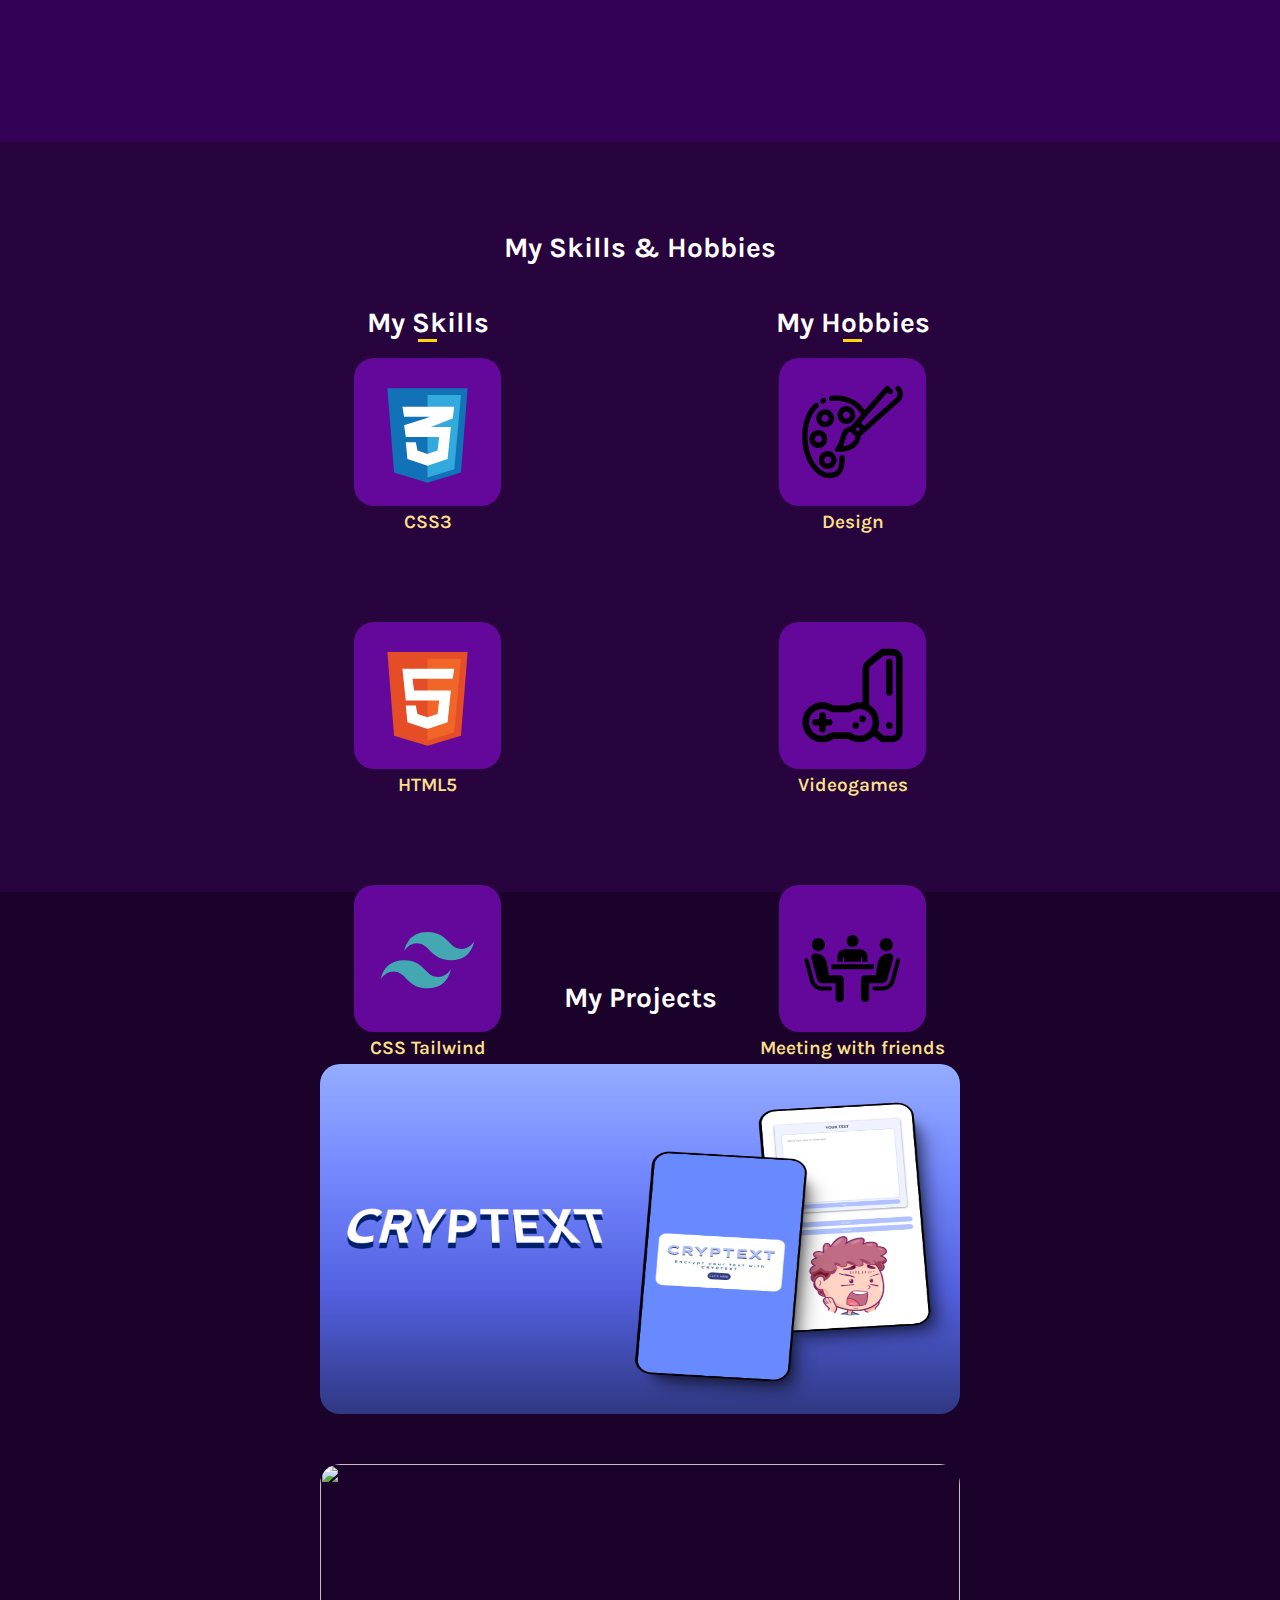
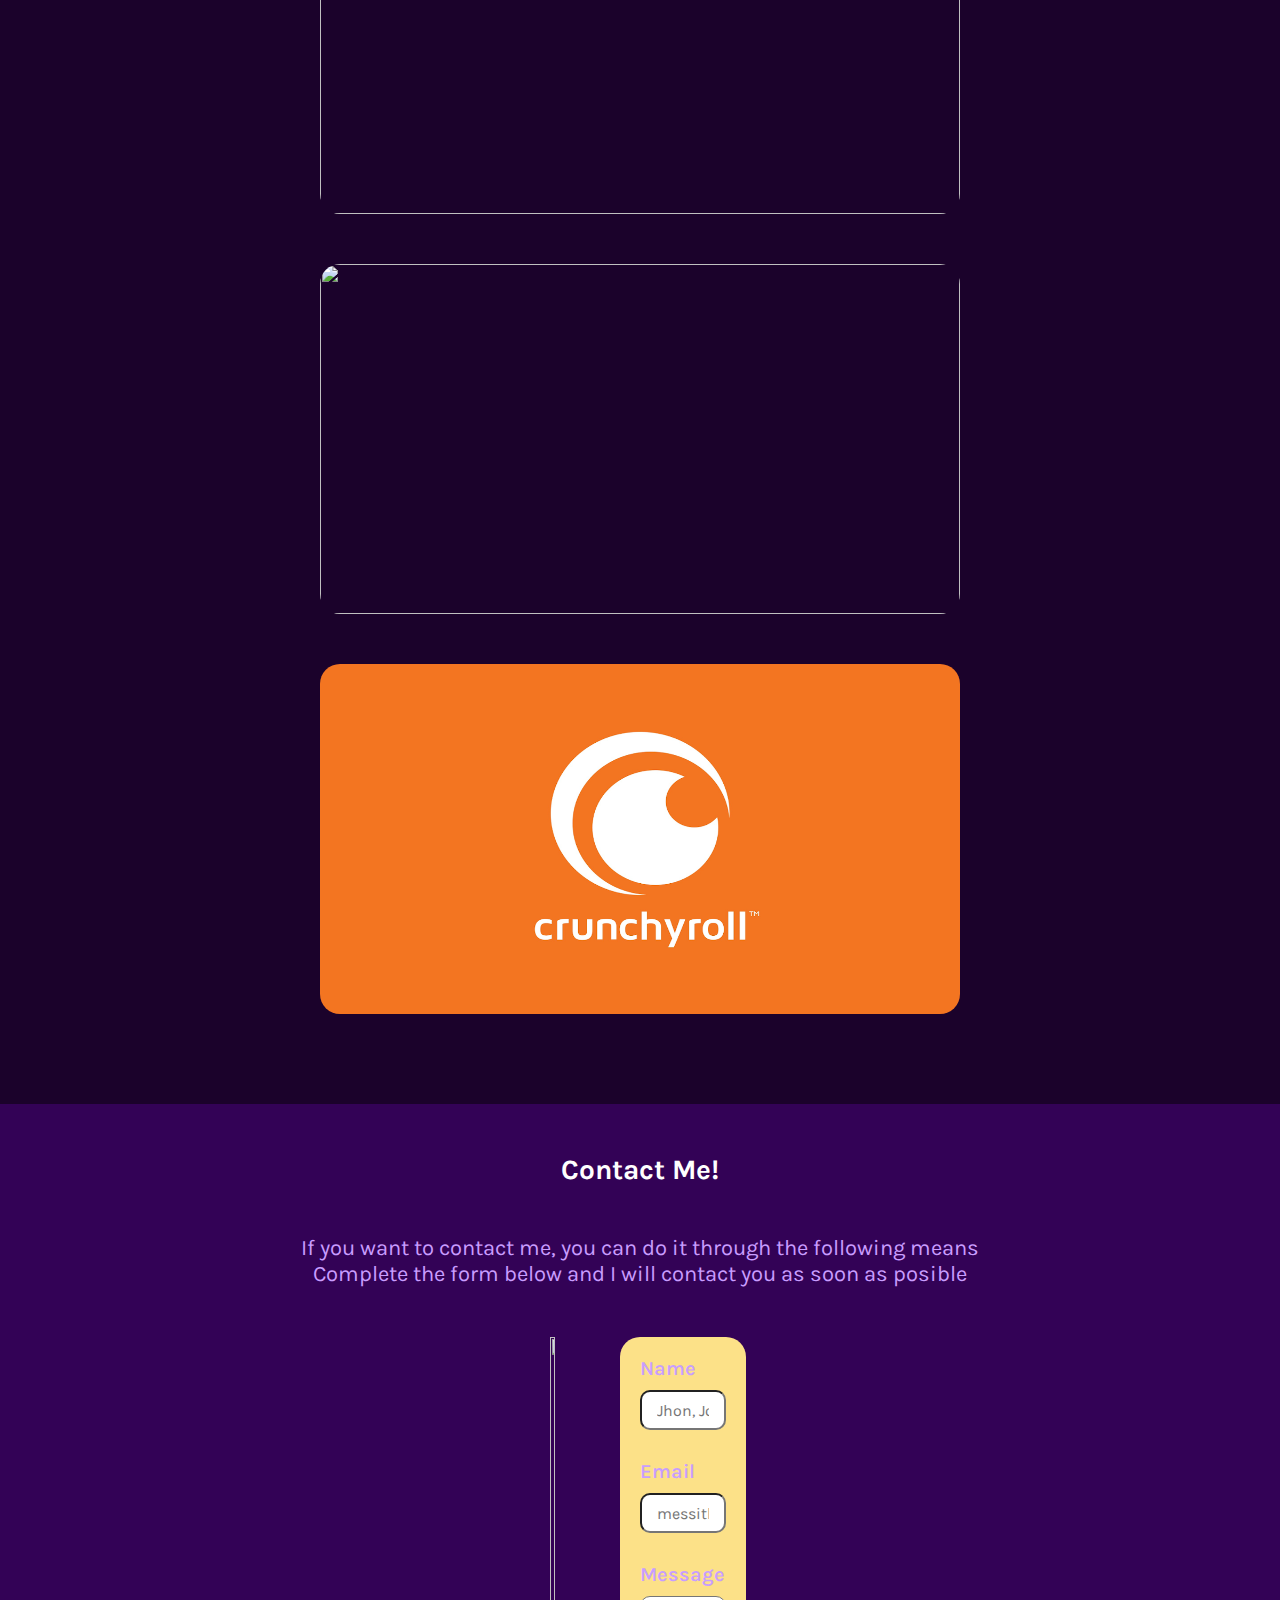
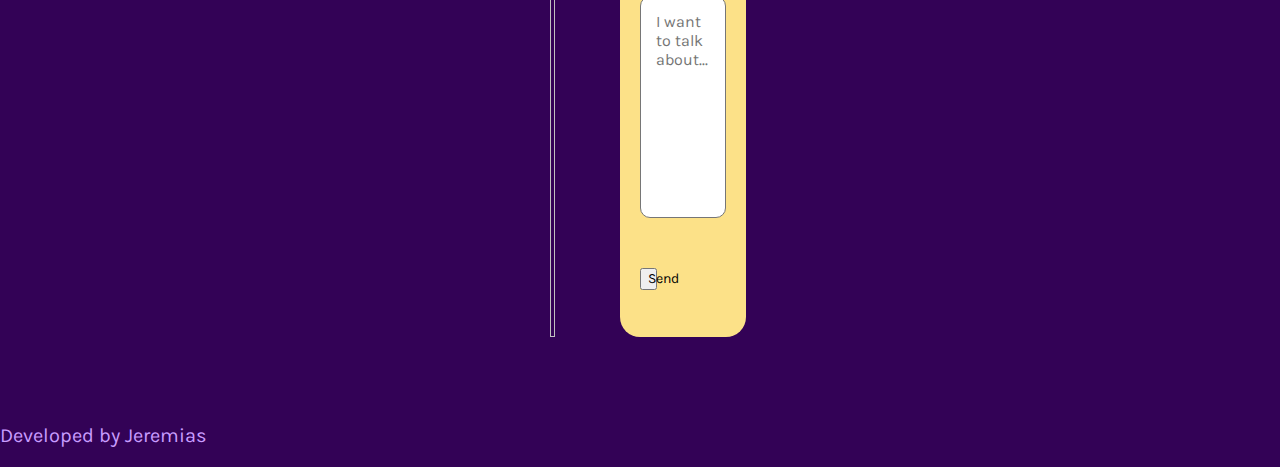
==== commit 1fb136ba: "Edit HTML Structure and Functions" ====
--- a/source/index.html
+++ b/source/index.html
@@ -1,5 +1,5 @@
 <!DOCTYPE html>
-<html lang="en">
+<html lang="en" id="html">
   <head>
     <meta charset="UTF-8" />
     <meta name="viewport" content="width=device-width, initial-scale=1.0" />
@@ -17,7 +17,7 @@
     <header>
       <nav class="nav-container">
         <ul class="nav-bg" id="navbar">
-          <li><a href="#about-me" class="link nav__link">About me</a></li>
+          <li><a href="#introduction" class="link nav__link">About me</a></li>
           <li>
             <a href="#skills-hobbies" class="link nav__link"
               >Skills & Hobbies</a
@@ -190,39 +190,63 @@
       </section>
 
       <section id="contact">
+
         <h2 class="subtitle contact-form__title">Contact Me!</h2>
         <p class="text contact-form__text">
           If you want to contact me, you can do it through the following means
           Complete the form below and I will contact you as soon as posible
         </p>
+
         <div class="contact__container">
-          <div class="img__display">
-            <img src="" alt="" srcset="" />
-          </div>
-          <div class="form__display">
-            <form action="" class="form__container">
-              <label for="" class="label__content">Name</label>
-              <input type="text" name="" id="" />
-              <label for="" class="label__content">Email</label>
-              <input type="text" name="" id="" />Asunto<label
-                for=""
-                class="label__content"
-              ></label
-              ><input type="text" name="" id="" />Message<label
-                for=""
-                class="label-content"
-              ></label
-              ><input type="text" name="" id="" /><button type="submit">
-                Send
-              </button>
+          
+          <img src="/img/form image.jpg" alt="" srcset="" class="img-form"/>
+
+          <form action="" class="form__container" method="POST" id="form">
+
+              <label for="name" class="label form-label">Name</label>
+                <input 
+                type="text" 
+                name="name" 
+                placeholder="Jhon, Joe or Finn?" 
+                id="name" 
+                maxlenght="12" 
+                required 
+                class="input form-input" />
+
+              <label for="email" class="label form-label">Email</label>
+                <input 
+                type="email" 
+                name="email" 
+                placeholder="messithebest@hotmail.com...for example" 
+                maxlenght="30" 
+                required 
+                id="email" 
+                class="input form-input" />
+
+                <label for="textarea" class="label form-label">Message</label>
+                  <textarea 
+                  name="textarea" 
+                  id="textarea"
+                  class="form-textarea"
+                  maxlength="600"
+                  placeholder="I want to talk about..."
+                  required
+                  form="form"
+                  cols="50"
+                  rows="10"
+                  ></textarea>
+              <button type="submit" class="button form-button">Send</button>
+
             </form>
-          </div>
+
         </div>
-      </section>
+
+      </section>
+
     </main>
 
     <footer>
-      <p class="text footer-text">Developed by Jeremias Vivas</p>
+      <p class="text footer-text">Developed by Jeremias</p>
     </footer>
   </body>
   <script src="/source/js/index.js"></script>
--- a/css/styles.css
+++ b/css/styles.css
@@ -1,10 +1,7 @@
 html {
-  background-image: linear-gradient(
-    -225deg,
-    #ac32e4 0%,
-    #7918f2 48%,
-    #4801ff 100%
-  );
+  background-color: #330256;
+  background-image: url("data:image/svg+xml,%3Csvg xmlns='http://www.w3.org/2000/svg' width='536' height='64.3' viewBox='0 0 1000 120'%3E%3Cg fill='none' stroke='%234C0278' stroke-width='10' %3E%3Cpath d='M-500 75c0 0 125-30 250-30S0 75 0 75s125 30 250 30s250-30 250-30s125-30 250-30s250 30 250 30s125 30 250 30s250-30 250-30'/%3E%3Cpath d='M-500 45c0 0 125-30 250-30S0 45 0 45s125 30 250 30s250-30 250-30s125-30 250-30s250 30 250 30s125 30 250 30s250-30 250-30'/%3E%3Cpath d='M-500 105c0 0 125-30 250-30S0 105 0 105s125 30 250 30s250-30 250-30s125-30 250-30s250 30 250 30s125 30 250 30s250-30 250-30'/%3E%3Cpath d='M-500 15c0 0 125-30 250-30S0 15 0 15s125 30 250 30s250-30 250-30s125-30 250-30s250 30 250 30s125 30 250 30s250-30 250-30'/%3E%3Cpath d='M-500-15c0 0 125-30 250-30S0-15 0-15s125 30 250 30s250-30 250-30s125-30 250-30s250 30 250 30s125 30 250 30s250-30 250-30'/%3E%3Cpath d='M-500 135c0 0 125-30 250-30S0 135 0 135s125 30 250 30s250-30 250-30s125-30 250-30s250 30 250 30s125 30 250 30s250-30 250-30'/%3E%3C/g%3E%3C/svg%3E");
+  background-attachment: fixed;
   scroll-behavior: smooth;
   font-family: Karla, system-ui, -apple-system, BlinkMacSystemFont, "Segoe UI",
     Roboto, Oxygen, Ubuntu, Cantarell, "Open Sans", "Helvetica Neue", sans-serif;
@@ -20,6 +17,20 @@
 *:before,
 *:after {
   box-sizing: inherit;
+}
+
+/* General Styles */
+
+.text {
+  color: rgb(201, 157, 255);
+  font-size: 2rem;
+}
+
+.subtitle {
+  text-align: center;
+  font-size: 2.8rem;
+  color: white;
+  margin: 0;
 }
 
 /* Button to Up */
@@ -31,6 +42,7 @@
   cursor: pointer;
   opacity: 0;
   transition: all 0.5s;
+  z-index: 5;
 }
 
 /* Header Classes */
@@ -53,7 +65,7 @@
 }
 .nav-bg li,
 .nav-bg a {
-  color: #601cba;
+  color: #8f41f5;
   position: relative;
   text-decoration: none;
   list-style: none;
@@ -61,15 +73,20 @@
   font-weight: bold;
 }
 
-.nav-bg li:after {
+.nav-bg li::before {
   content: "";
-  position: absolute;
+  display: flex;
+  position: relative;
   background-color: white;
   height: 0.3rem;
-  width: 0;
-  left: 0;
-  bottom: -0.5rem;
+  bottom: -2.5rem;
+  width: 20%;
+  margin: auto;
   transition: 0.3s;
+}
+
+.nav-bg li:hover::before {
+  width: 95%;
 }
 
 .nav-bg li:hover:after {
@@ -94,6 +111,10 @@
 
 .intro__texts {
   margin-right: 5rem;
+  background-color: rgb(142, 48, 242);
+  height: fit-content;
+  padding: 4rem;
+  border-radius: 5rem;
 }
 
 .title.header-h1__text {
@@ -101,9 +122,6 @@
   color: white;
 }
 
-.text.header-p__info {
-  font-size: 2rem;
-}
 .social__display {
   display: flex;
   font-size: 1.9rem;
@@ -135,37 +153,287 @@
   position: relative;
 }
 
-.header-a__link:hover::before {
+.social__display > li:hover {
+  transform: scale(1.1);
+  transition: 0.2s;
+}
+.social__display a:active {
+  background-color: #ab870e;
+  transition: 0.2s;
+}
+
+/* About Me Section */
+#about-me {
+  margin: 15rem 10rem 25rem 10rem;
+  text-align: center;
+  background-color: rgba(203, 130, 255, 0.381);
+  backdrop-filter: blur(0.1rem);
+  border-radius: 2rem;
+  padding: 5rem;
+  color: white;
+  animation: appear linear;
+  animation-timeline: view();
+  animation-range: entry 0% cover 40%;
+  animation-delay: 0.4s;
+}
+
+.aboutme-p__info {
+  font-size: 2rem;
+}
+
+@keyframes appear {
+  from {
+    opacity: 0;
+    scale: 0.5;
+  }
+  to {
+    opacity: 1;
+    scale: 1;
+  }
+}
+
+/* Skills & Hobbies Section */
+#skills-hobbies {
+  background-color: #27043d;
+  margin: auto;
+  color: white;
+  height: 75rem;
+  padding: 4rem;
+}
+
+#skills-hobbies .container {
+  margin-top: 5rem;
+}
+
+.content-display {
+  display: flex;
+  gap: 5rem;
+  text-align: center;
+  margin: 2rem 20rem;
+}
+
+.content-display img {
+  width: 50%;
+  background-color: #63089b;
+  padding: 2rem;
+  border-radius: 2rem;
+}
+
+.img__text {
+  color: #fce188;
+  font-size: 1.9rem;
+  font-weight: 600;
+}
+.container h3 {
+  margin-top: 2rem;
+}
+
+.container h3::before {
   content: "";
+  display: flex;
+  position: relative;
+  background-color: rgb(255, 214, 7);
+  height: 0.3rem;
+  bottom: -3.5rem;
+  width: 5%;
+  margin: auto;
+}
+
+.skills__container {
+  animation: appearFromLeft linear;
+  animation-timeline: view();
+  animation-range: entry 0% cover 40%;
+}
+
+.skills__display {
+  display: grid;
+  grid-template-columns: repeat(auto-fit, minmax(30rem, 1fr));
+  row-gap: 5rem;
+  place-items: center;
+}
+
+.hobbies__container {
+  animation: appearFromRight linear;
+  animation-timeline: view();
+  animation-range: entry 0% cover 40%;
+}
+
+.hobbies__display {
+  display: grid;
+  grid-template-columns: repeat(auto-fit, minmax(30rem, 1fr));
+  row-gap: 5rem;
+  place-items: center;
+}
+
+@keyframes appearFromLeft {
+  from {
+    opacity: 0;
+    transform: translateX(-10rem);
+  }
+  to {
+    opacity: 1;
+    transform: translateX(0);
+  }
+}
+@keyframes appearFromRight {
+  from {
+    opacity: 0;
+    transform: translateX(10rem);
+  }
+  to {
+    opacity: 1;
+    transform: translateX(0);
+  }
+}
+
+/* Projects Section */
+
+#my-projects {
+  background-color: #1b022b;
+  padding: 4rem;
+  height: fit-content;
+}
+
+.projects-h3__title {
+  margin-top: 5rem;
+}
+
+.cards__display {
+  margin: 5rem 20rem;
+  display: grid;
+  place-items: center;
+  grid-template-columns: repeat(auto-fit, minmax(60rem, 1fr));
+  gap: 5rem;
+}
+
+.card-container {
+  width: 80%;
+  height: 35rem;
+  overflow: hidden;
+  position: relative;
+}
+
+.card-container img {
+  width: 100%;
+  height: 35rem;
+  border-radius: 2rem;
+}
+
+.card__data {
+  position: relative;
+  background: rgba(0, 0, 0, 0.5);
+  top: -15rem;
+  height: 20rem;
+  padding: 1rem;
+  border-radius: 5rem 5rem 0rem 0rem;
+  width: 95%;
+  margin: auto;
+  opacity: 0;
+  transition: opacity 0.2s;
+  text-align: center;
+}
+
+.overlay {
   position: absolute;
   top: 0;
   left: 0;
-  z-index: -1;
-  width: 103%;
-  height: 103%;
-  background: linear-gradient(
-    45deg,
-    rgb(89, 0, 255),
-    rgb(128, 0, 70),
-    rgb(251, 173, 83),
-    rgb(255, 183, 0),
-    rgb(165, 40, 165),
-    rgb(245, 143, 197),
-    rgb(97, 13, 193)
-  );
-  background-size: 800%;
-  border-radius: 1.2rem;
-  filter: blur(0.8rem);
-  animation: glow 20s linear infinite;
-}
-@keyframes glow {
+  width: 100%;
+  height: 35rem;
+  border-radius: 2rem;
+  background-color: rgba(0, 0, 0, 0.5);
+  opacity: 0;
+  transition: opacity 0.3s;
+}
+
+.project__title {
+  font-size: 2rem;
+  font-weight: 600;
+  color: white;
+  text-transform: uppercase;
+}
+
+.card-container:hover .overlay {
+  opacity: 1;
+}
+
+.card-container:hover .card__data {
+  animation: fadeUp forwards 0.3s;
+}
+
+@keyframes fadeUp {
   0% {
-    background-position: 0 0;
-  }
-  50% {
-    background-position: 400% 0;
+    top: 1rem;
+    border-radius: 0;
   }
   100% {
-    background-position: 0 0;
-  }
-}
+    opacity: 1;
+    top: -20rem;
+  }
+}
+
+/* Section Form */
+
+#contact {
+  height: 90rem;
+  padding: 5rem;
+  background: url("/img/second-bg.png");
+  background-repeat: no-repeat;
+  background-size: cover;
+}
+
+.contact-form__text {
+  font-size: 2.2rem;
+  width: 60%;
+  text-align: center;
+  margin: 5rem auto;
+}
+
+.contact__container {
+  display: flex;
+  margin: 5rem 50rem;
+  gap: 5rem;
+}
+
+.img-form {
+  width: 25%;
+  height: 60rem;
+}
+
+.form__container {
+  width: 70%;
+  display: flex;
+  flex-direction: column;
+  background-color: #fce188;
+  padding: 2rem;
+  border-radius: 2rem;
+}
+
+.label {
+  text-align: left;
+  font-size: 2rem;
+  color: #c89eff;
+  font-weight: 600;
+  margin-bottom: 1rem;
+}
+
+.input {
+  border-radius: 1rem;
+  width: 100%;
+  height: 4rem;
+  padding: 1.5rem;
+  margin-bottom: 3rem;
+  font-size: 1.6rem;
+}
+
+textarea {
+  resize: none;
+  font-size: 1.6rem;
+  line-height: normal;
+  padding: 1.5rem;
+  border-radius: 1rem;
+}
+
+.button {
+  margin-top: 5rem;
+  width: 20%;
+}
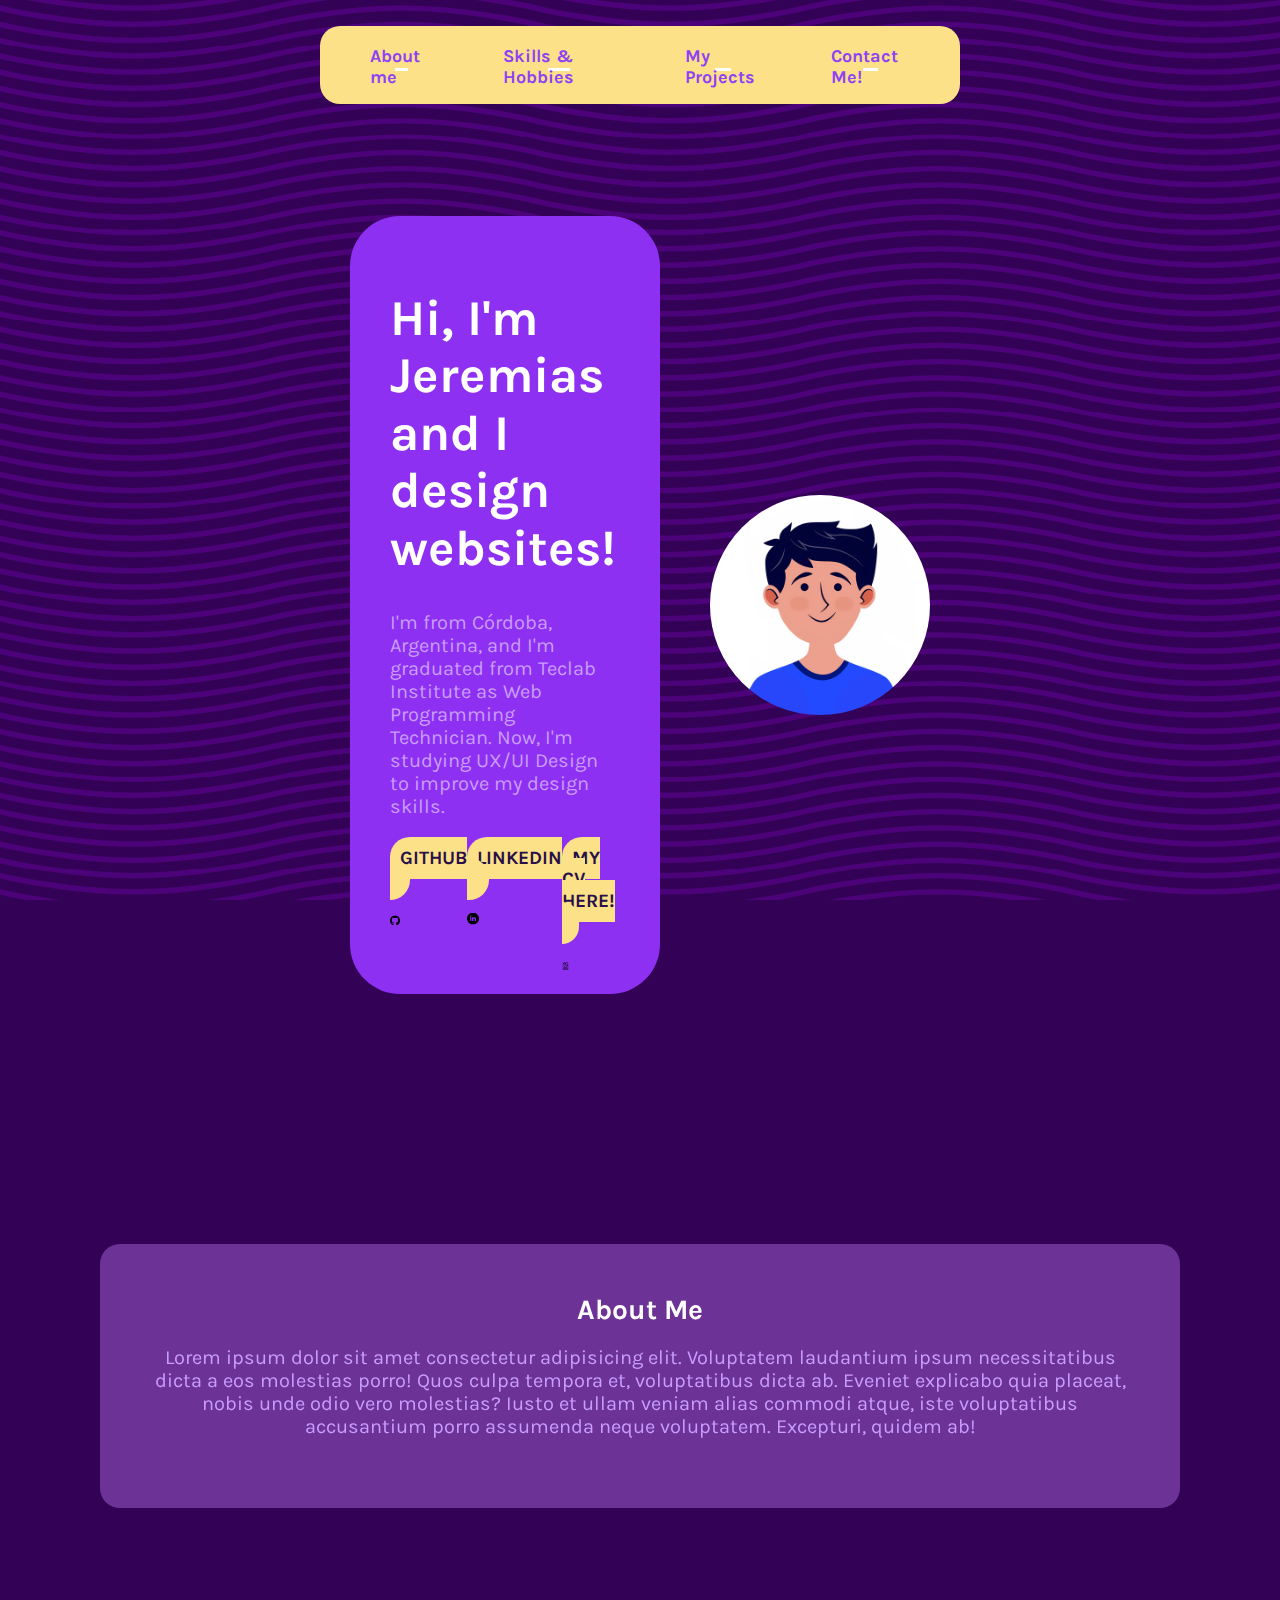
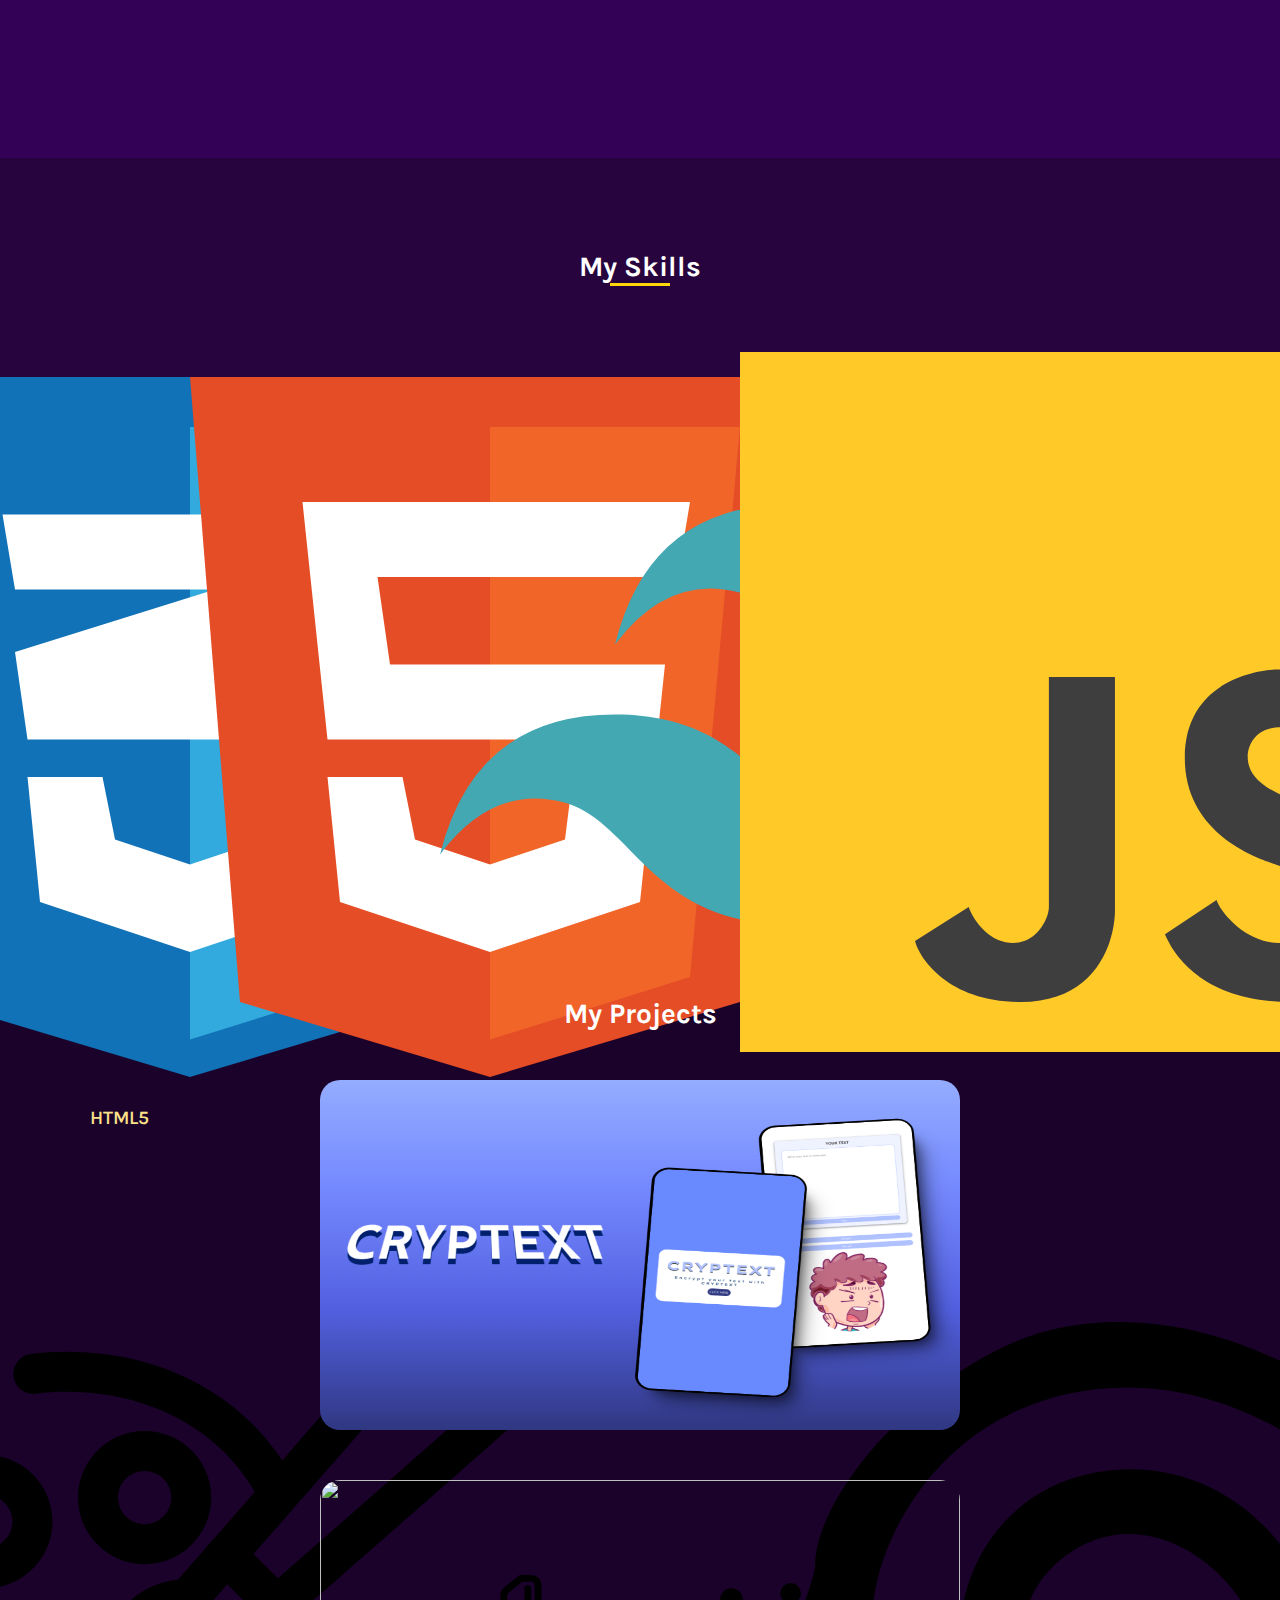
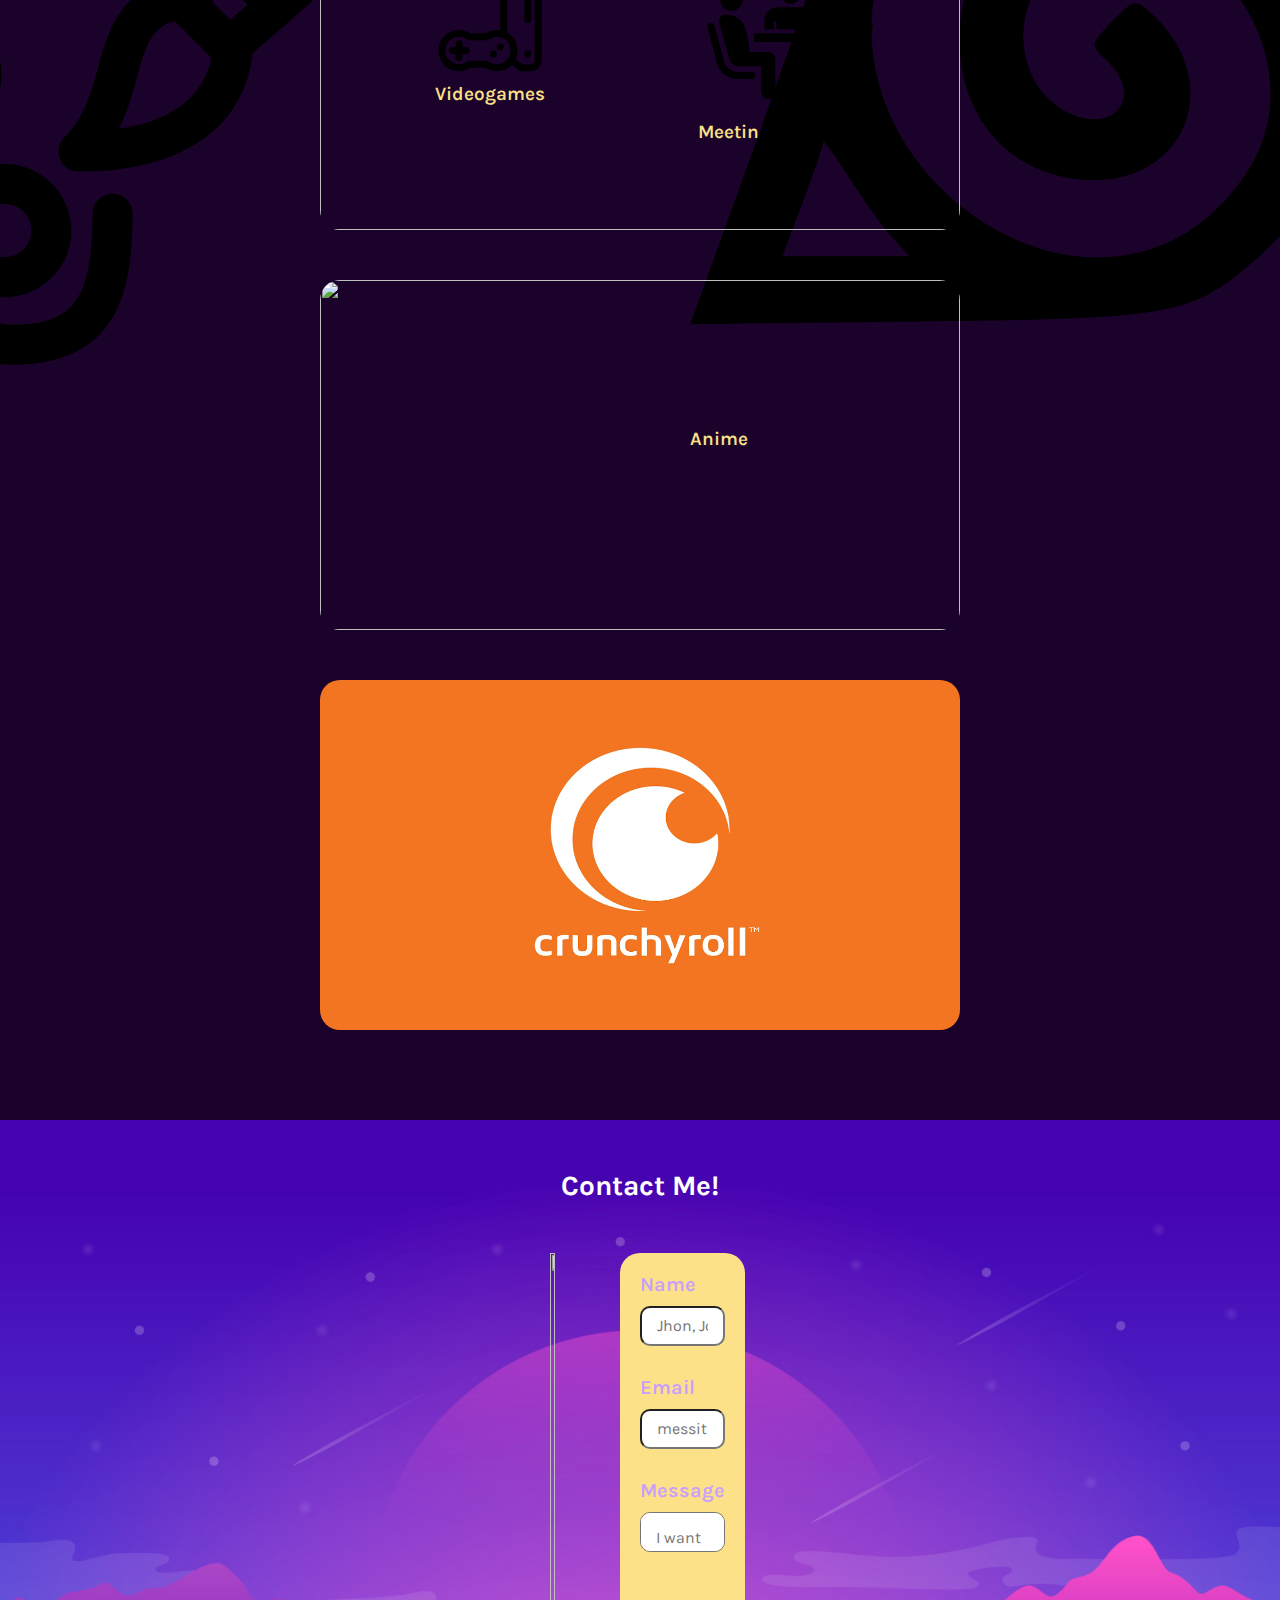
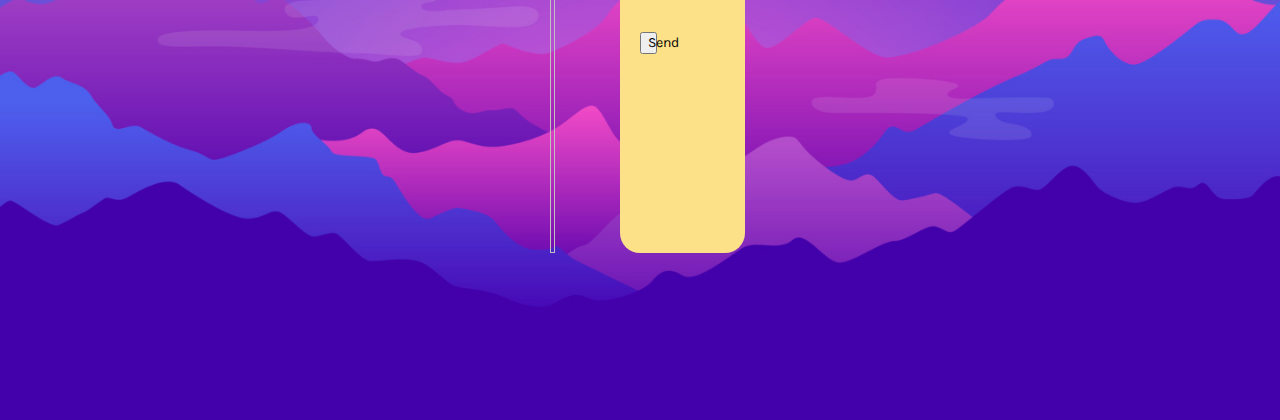
==== commit 36a59dd3: "Edit HTML Structure" ====
--- a/source/index.html
+++ b/source/index.html
@@ -1,253 +1,249 @@
-<!DOCTYPE html>
-<html lang="en" id="html">
-  <head>
-    <meta charset="UTF-8" />
-    <meta name="viewport" content="width=device-width, initial-scale=1.0" />
-    <link rel="stylesheet" href="/css/normalize.css" />
-    <link rel="stylesheet" href="/css/styles.css" />
-    <link rel="preconnect" href="https://fonts.googleapis.com" />
-    <link rel="preconnect" href="https://fonts.gstatic.com" crossorigin />
-    <link
-      href="https://fonts.googleapis.com/css2?family=Karla:ital,wght@0,200..800;1,200..800&family=Montserrat:ital,wght@0,100..900;1,100..900&display=swap"
-      rel="stylesheet"
-    />
-    <title>Jere's Portfolio</title>
-  </head>
-  <body>
-    <header>
-      <nav class="nav-container">
-        <ul class="nav-bg" id="navbar">
-          <li><a href="#introduction" class="link nav__link">About me</a></li>
-          <li>
-            <a href="#skills-hobbies" class="link nav__link"
-              >Skills & Hobbies</a
-            >
-          </li>
-          <li><a href="#my-projects" class="link nav__link">My Projects</a></li>
-          <li><a href="#contact" class="link nav__link">Contact Me!</a></li>
-        </ul>
-      </nav>
-    </header>
-    <img
-      src="/img/clickedButton.svg"
-      alt=""
-      class="img go-up-button"
-      id="buttonUp"
-      onclick="clickToUp()"
-    />
-
-    <main>
-      <section id="introduction">
-        <img
-          src="/img/avatar.png"
-          alt="Boy"
-          class="avatar header-img__avatar"
-        />
-
-        <div class="intro__texts">
-          <h1 class="title header-h1__text">
-            Hi, I'm Jeremias and I design websites!
-          </h1>
-          <p class="text header-p__info">
-            I'm from Córdoba, Argentina, and I'm graduated from Teclab Institute
-            as Web Programming Technician. Now, I'm studying UX/UI Design to
-            improve my design skills.
-          </p>
-          <ul class="social__display">
-            <li>
-              <a href="#" class="social header-a__link"
-                >GitHub
-                <img class="icon" src="/img/github.svg" />
-              </a>
-            </li>
-            <li>
-              <a href="#" class="social header-a__link"
-                >LinkedIn
-                <img class="icon" src="/img/linkedin.svg" />
-              </a>
-            </li>
-            <li>
-              <a href="#" class="social header-a__link"
-                >My CV Here!
-                <img class="icon" src="/img/curriculum.svg" />
-              </a>
-            </li>
-          </ul>
-        </div>
-      </section>
-
-      <section id="about-me">
-        <h2 class="subtitle aboutme-h2__title">About Me</h2>
-        <p class="text aboutme-p__info">
-          Lorem ipsum dolor sit amet consectetur adipisicing elit. Voluptatem
-          laudantium ipsum necessitatibus dicta a eos molestias porro! Quos
-          culpa tempora et, voluptatibus dicta ab. Eveniet explicabo quia
-          placeat, nobis unde odio vero molestias? Iusto et ullam veniam alias
-          commodi atque, iste voluptatibus accusantium porro assumenda neque
-          voluptatem. Excepturi, quidem ab!
-        </p>
-      </section>
-
-      <section id="skills-hobbies">
-        <div class="container">
-          <h2 class="subtitle info-h2__title">My Skills & Hobbies</h2>
-          <div class="content-display">
-            <div class="skills__container">
-              <h3 class="subtitle skills-h3__title">My Skills</h3>
-              <div class="skills__display">
-                <figure class="text img__text">
-                  <img src="/img/css.svg" alt="" />
-                  <figcaption>CSS3</figcaption>
-                </figure>
-
-                <figure class="text img__text">
-                  <img src="/img/html.svg" alt="" />
-                  <figcaption>HTML5</figcaption>
-                </figure>
-
-                <figure class="text img__text">
-                  <img src="/img/tailwind.svg" alt="" />
-                  <figcaption>CSS Tailwind</figcaption>
-                </figure>
-
-                <figure class="text img__text">
-                  <img src="/img/js.svg" alt="" />
-                  <figcaption>JavaScript</figcaption>
-                </figure>
-              </div>
-            </div>
-            <div class="hobbies__container">
-              <h3 class="subtitle hobbies-h3__title">My Hobbies</h3>
-              <div class="hobbies__display">
-                <figure class="text img__text">
-                  <img src="/img/design.svg" alt="" />
-                  <figcaption>Design</figcaption>
-                </figure>
-
-                <figure class="text img__text">
-                  <img src="/img/videogames.svg" alt="" />
-                  <figcaption>Videogames</figcaption>
-                </figure>
-
-                <figure class="text img__text">
-                  <img src="/img/meeting.svg" alt="" />
-                  <figcaption>Meeting with friends</figcaption>
-                </figure>
-
-                <figure class="text img__text">
-                  <img src="/img/naruto.svg" alt="" />
-                  <figcaption>Anime</figcaption>
-                </figure>
-              </div>
-            </div>
-          </div>
-        </div>
-      </section>
-
-      <section id="my-projects">
-        <h2 class="subtitle projects-h3__title">My Projects</h2>
-
-        <div class="cards__display">
-
-         <article class="card-container">
-          <img src="/img/proyecto1.png" alt="" srcset="">
-          <div class="overlay"></div>
-          <div class="card__data">
-            <h3 class="project__title">Crunchyroll</h3>
-            <p class="text data__text">Lorem ipsum dolor sit amet consectetur, adipisicing elit. Accusamus est dolore animi quis culpa consequuntur quidem dicta numquam, magni obcaecati.</p>
-          </div>
-         </article>
-
-         <article class="card card-container">
-          
-          <img src="/img/proyecto2.jpg" alt="" srcset="">
-          <div class="overlay"></div>
-        
-          <div class="card__data">
-            <h3 class="project__title">Crunchyroll</h3>
-            <p class="text data__text">Lorem ipsum dolor sit amet consectetur, adipisicing elit. Accusamus est dolore animi quis culpa consequuntur quidem dicta numquam, magni obcaecati.</p>
-          </div>
-         </article>
-
-         <article class="card-container">
-          <img src="/img/proyecto3.jpg" alt="" srcset="">
-          <div class="overlay"></div>
-          <div class="card__data">
-            <h3 class="project__title">Crunchyroll</h3>
-            <p class="text data__text">Lorem ipsum dolor sit amet consectetur, adipisicing elit. Accusamus est dolore animi quis culpa consequuntur quidem dicta numquam, magni obcaecati.</p>
-          </div>
-         </article>
-
-         <article class="card-container">
-          <img src="/img/proyecto4.png" alt="" srcset="">
-          <div class="overlay"></div>
-            <div class="card__data">
-              <h3 class="project__title">Crunchyroll</h3>
-              <p class="text data__text">Lorem ipsum dolor sit amet consectetur, adipisicing elit. Accusamus est dolore animi quis culpa consequuntur quidem dicta numquam, magni obcaecati.</p>
-            </div>
-         </article>
-
-      </section>
-
-      <section id="contact">
-
-        <h2 class="subtitle contact-form__title">Contact Me!</h2>
-        <p class="text contact-form__text">
-          If you want to contact me, you can do it through the following means
-          Complete the form below and I will contact you as soon as posible
-        </p>
-
-        <div class="contact__container">
-          
-          <img src="/img/form image.jpg" alt="" srcset="" class="img-form"/>
-
-          <form action="" class="form__container" method="POST" id="form">
-
-              <label for="name" class="label form-label">Name</label>
-                <input 
-                type="text" 
-                name="name" 
-                placeholder="Jhon, Joe or Finn?" 
-                id="name" 
-                maxlenght="12" 
-                required 
-                class="input form-input" />
-
-              <label for="email" class="label form-label">Email</label>
-                <input 
-                type="email" 
-                name="email" 
-                placeholder="messithebest@hotmail.com...for example" 
-                maxlenght="30" 
-                required 
-                id="email" 
-                class="input form-input" />
-
-                <label for="textarea" class="label form-label">Message</label>
-                  <textarea 
-                  name="textarea" 
-                  id="textarea"
-                  class="form-textarea"
-                  maxlength="600"
-                  placeholder="I want to talk about..."
-                  required
-                  form="form"
-                  cols="50"
-                  rows="10"
-                  ></textarea>
-              <button type="submit" class="button form-button">Send</button>
-
-            </form>
-
-        </div>
-
-      </section>
-
-    </main>
-
-    <footer>
-      <p class="text footer-text">Developed by Jeremias</p>
-    </footer>
-  </body>
-  <script src="/source/js/index.js"></script>
-</html>
+<!DOCTYPE html>
+<html lang="en">
+  <head>
+    <meta charset="UTF-8" />
+    <meta name="viewport" content="width=device-width, initial-scale=1.0" />
+    <link rel="stylesheet" href="/css/normalize.css" />
+    <link rel="stylesheet" href="/css/styles.css" />
+    <link rel="preconnect" href="https://fonts.googleapis.com" />
+    <link rel="preconnect" href="https://fonts.gstatic.com" crossorigin />
+    <link
+      href="https://fonts.googleapis.com/css2?family=Karla:ital,wght@0,200..800;1,200..800&family=Montserrat:ital,wght@0,100..900;1,100..900&display=swap"
+      rel="stylesheet"
+    />
+    <title>Jere's Portfolio</title>
+  </head>
+  <body>
+    <header>
+      <nav class="nav-container">
+        <img src="/img/burger-simple.svg" alt="" srcset="" class="icon burger-menu" id="burger">
+        
+        <ul class="nav-bg" id="navbar">
+          <li><a href="#introduction" id="link" class="link nav__link">About me</a></li>
+          <li>
+            <a href="#skills-hobbies" id="link" class="link nav__link"
+              >Skills & Hobbies</a
+            >    
+          </li>
+          <li><a href="#my-projects" id="link" class="link nav__link">My Projects</a></li>
+          <li><a href="#contact" id="link" class="link nav__link">Contact Me!</a></li>
+        </ul>
+        
+      </nav>
+    </header>
+    <img
+      src="/img/clickedButton.svg"
+      alt=""
+      class="img go-up-button"
+      id="buttonUp"
+      onclick="clickToUp()"
+    />
+    <main>
+      <section id="introduction">
+        <img
+          src="/img/avatar.png"
+          alt="Boy"
+          class="avatar header-img__avatar"
+        />
+
+        <div class="intro__texts">
+          <h1 class="title header-h1__text">
+            Hi, I'm Jeremias and I design websites!
+          </h1>
+          <p class="text header-p__info">
+            I'm from Córdoba, Argentina, and I'm graduated from Teclab Institute
+            as Web Programming Technician. Now, I'm studying UX/UI Design to
+            improve my design skills.
+          </p>
+          <ul class="social__display">
+            <li>
+              <a href="#" class="social header-a__link">
+                GitHub
+                <img class="icon" src="/img/github.svg" />
+              </a>
+            </li>
+
+            <li>
+              <a href="#" class="social header-a__link"
+                >LinkedIn
+                <img class="icon" src="/img/linkedin.svg" />
+              </a>
+            </li>
+
+            <li>
+              <a href="#" class="social header-a__link"
+                >My CV Here!
+                <img class="icon" src="/img/curriculum.svg" />
+              </a>
+            </li>
+            
+          </ul>
+        </div>
+      </section>
+
+      <section id="about-me">
+        <h2 class="subtitle aboutme-h2__title">About Me</h2>
+        <p class="text aboutme-p__info">
+          Lorem ipsum dolor sit amet consectetur adipisicing elit. Voluptatem
+          laudantium ipsum necessitatibus dicta a eos molestias porro! Quos
+          culpa tempora et, voluptatibus dicta ab. Eveniet explicabo quia
+          placeat, nobis unde odio vero molestias? Iusto et ullam veniam alias
+          commodi atque, iste voluptatibus accusantium porro assumenda neque
+          voluptatem. Excepturi, quidem ab!
+        </p>
+      </section>
+
+      <section id="skills-hobbies">
+            <div class="container">
+            <div class="skills__container">
+              <h3 class="subtitle skills-h3__title">My Skills</h3>
+              <div class="skills__display">
+                <figure class="text img__text">
+                  <img src="/img/css.svg" alt="" />
+                  <figcaption>CSS3</figcaption>
+                </figure>
+
+                <figure class="text img__text">
+                  <img src="/img/html.svg" alt="" />
+                  <figcaption>HTML5</figcaption>
+                </figure>
+
+                <figure class="text img__text">
+                  <img src="/img/tailwind.svg" alt="" />
+                  <figcaption>CSS Tailwind</figcaption>
+                </figure>
+
+                <figure class="text img__text">
+                  <img src="/img/js.svg" alt="" />
+                  <figcaption>JavaScript</figcaption>
+                </figure>
+              </div>
+            </div>
+
+            <div class="hobbies__container">
+              <h3 class="subtitle hobbies-h3__title">My Hobbies</h3>
+              <div class="hobbies__display">
+                <figure class="text img__text">
+                  <img src="/img/design.svg" alt="" />
+                  <figcaption>Design</figcaption>
+                </figure>
+
+                <figure class="text img__text">
+                  <img src="/img/videogames.svg" alt="" />
+                  <figcaption>Videogames</figcaption>
+                </figure>
+
+                <figure class="text img__text">
+                  <img src="/img/meeting.svg" alt="" />
+                  <figcaption>Meeting with friends</figcaption>
+                </figure>
+
+                <figure class="text img__text">
+                  <img src="/img/naruto.svg" alt="" />
+                  <figcaption>Anime</figcaption>
+                </figure>
+              </div>
+            </div>
+          </div>
+      </section>
+
+      <section id="my-projects">
+        <h2 class="subtitle projects-h3__title">My Projects</h2>
+
+        <div class="cards__display">
+
+         <article class="card-container">
+          <img src="/img/proyecto1.png" class="card-img" alt="" srcset="">
+          <div class="overlay"></div>
+          <div class="card__data">
+            <h3 class="project__title">Cryptext</h3>
+            <p class="text data__text">Lorem ipsum dolor sit amet consectetur, adipisicing elit. Accusamus est dolore animi quis culpa consequuntur quidem dicta numquam, magni obcaecati.</p>
+          </div>
+         </article>
+
+         <article class="card-container">
+          
+          <img src="/img/proyecto2.jpg" class="card-img" alt="" srcset="">
+          <div class="overlay"></div>
+        
+          <div class="card__data">
+            <h3 class="project__title">Sportea</h3>
+            <p class="text data__text">Lorem ipsum dolor sit amet consectetur, adipisicing elit. Accusamus est dolore animi quis culpa consequuntur quidem dicta numquam, magni obcaecati.</p>
+          </div>
+         </article>
+
+         <article class="card-container">
+          <img src="/img/proyecto3.jpg" class="card-img" alt="" srcset="">
+          <div class="overlay"></div>
+          <div class="card__data">
+            <h3 class="project__title">Foodst</h3>
+            <p class="text data__text">Lorem ipsum dolor sit amet consectetur, adipisicing elit. Accusamus est dolore animi quis culpa consequuntur quidem dicta numquam, magni obcaecati.</p>
+          </div>
+         </article>
+
+         <article class="card-container">
+          <img src="/img/proyecto4.png" class="card-img" alt="" srcset="">
+          <div class="overlay"></div>
+            <div class="card__data">
+              <h3 class="project__title">Crunchyroll</h3>
+              <p class="text data__text">Lorem ipsum dolor sit amet consectetur, adipisicing elit. Accusamus est dolore animi quis culpa consequuntur quidem dicta numquam, magni obcaecati.</p>
+            </div>
+         </article>
+
+      </section>
+
+      <section id="contact">
+
+        <h2 class="subtitle contact-form__title">Contact Me!</h2>
+        <div class="contact-bg">
+
+        <div class="contact__container">
+          <img src="/img/form-image.jpg" alt="" srcset="" class="img-form"/>
+
+          <form action="" class="form__container" method="POST" id="form">
+          
+              <label for="name" class="label form-label">Name</label>
+                <input 
+                type="text" 
+                name="name" 
+                placeholder="Jhon, Joe or Finn?" 
+                id="name" 
+                maxlenght="12" 
+                required 
+                class="input form-input" />
+
+              <label for="email" class="label form-label">Email</label>
+                <input 
+                type="email" 
+                name="email" 
+                placeholder="messithebest@hotmail.com... for example" 
+                maxlenght="30" 
+                required 
+                id="email" 
+                class="input form-input" />
+
+                <label for="textarea" class="label form-label">Message</label>
+                  <textarea 
+                  name="textarea" 
+                  id="textarea"
+                  class="input form-textarea"
+                  maxlength="600"
+                  placeholder="I want to talk about..."
+                  required
+                  form="form"
+                  cols="50"
+                  rows="10"
+                  ></textarea>
+              <button type="submit" class="button form-button">Send</button>
+
+            </form>
+
+        </div>
+      </div>
+      </section>
+
+    </main>
+    <div id="shadow"></div>
+  </body>
+  <script src="/source/js/index.js"></script>
+</html>
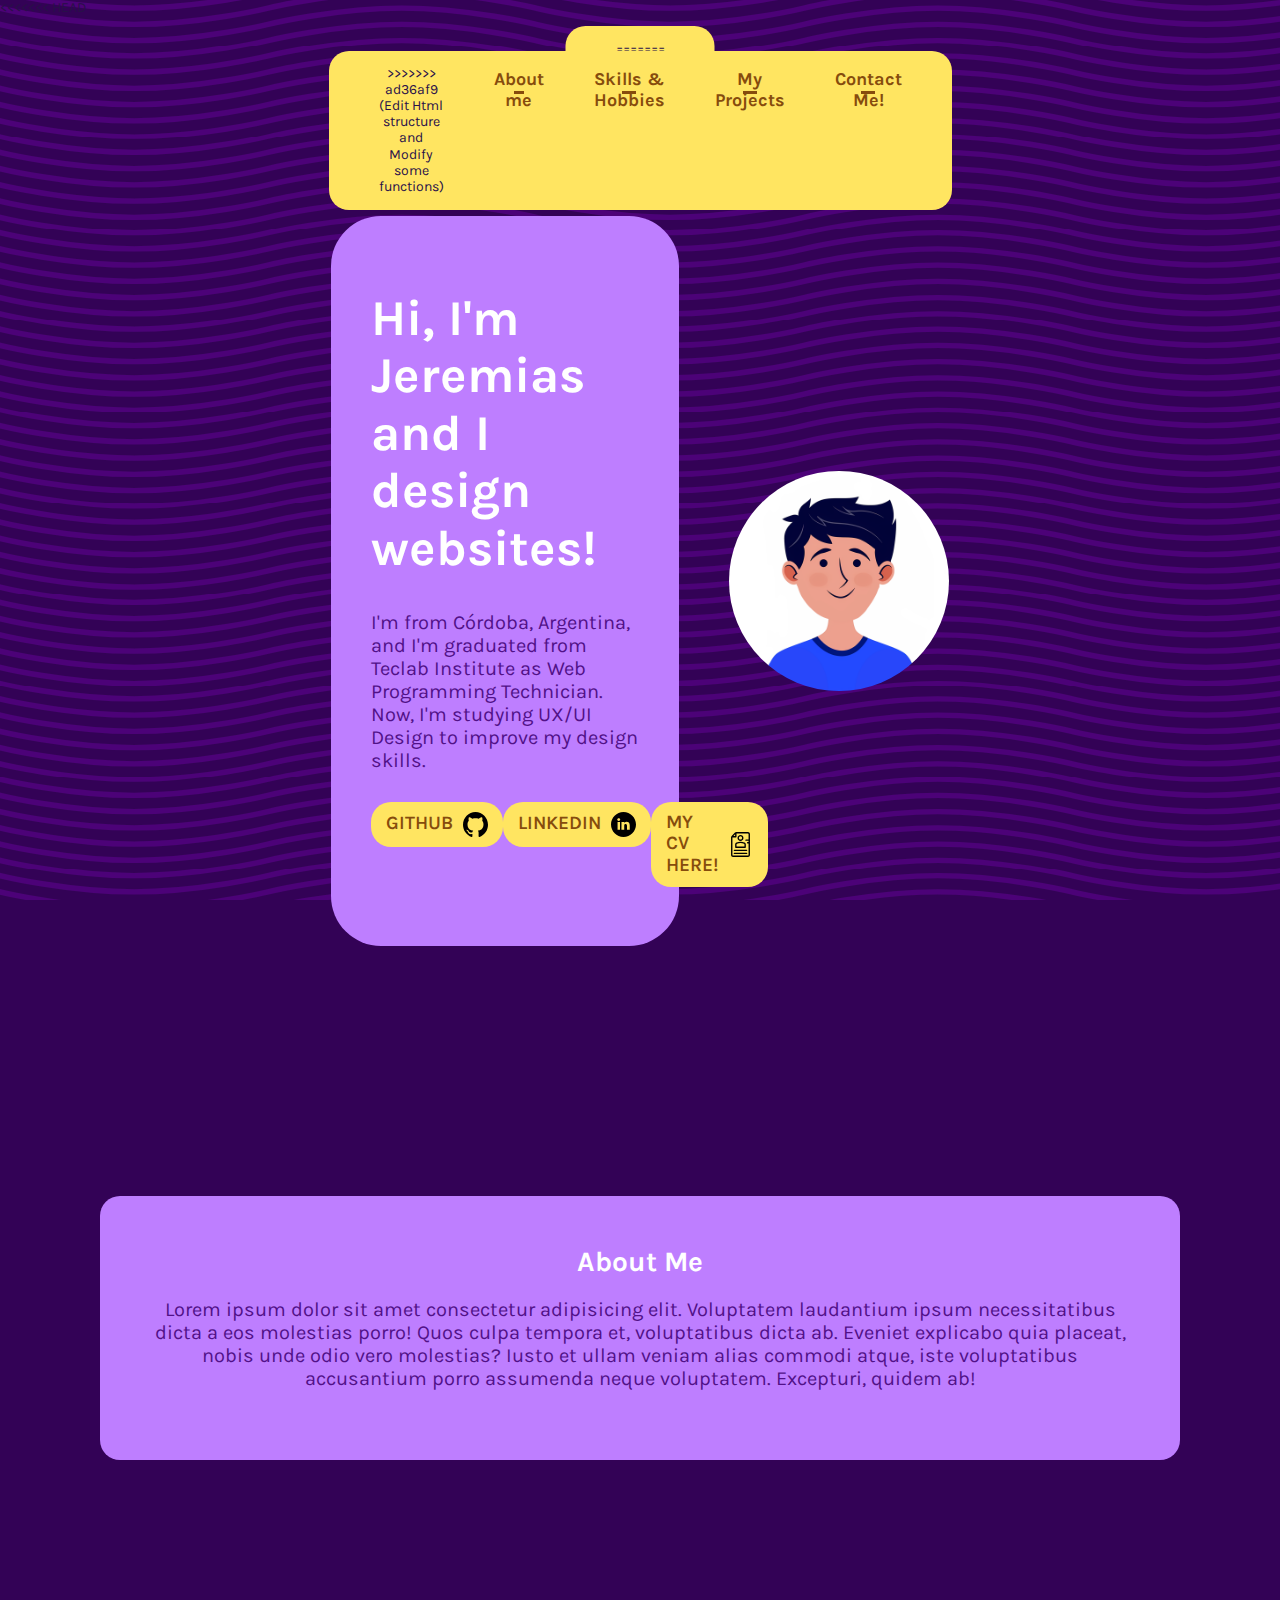
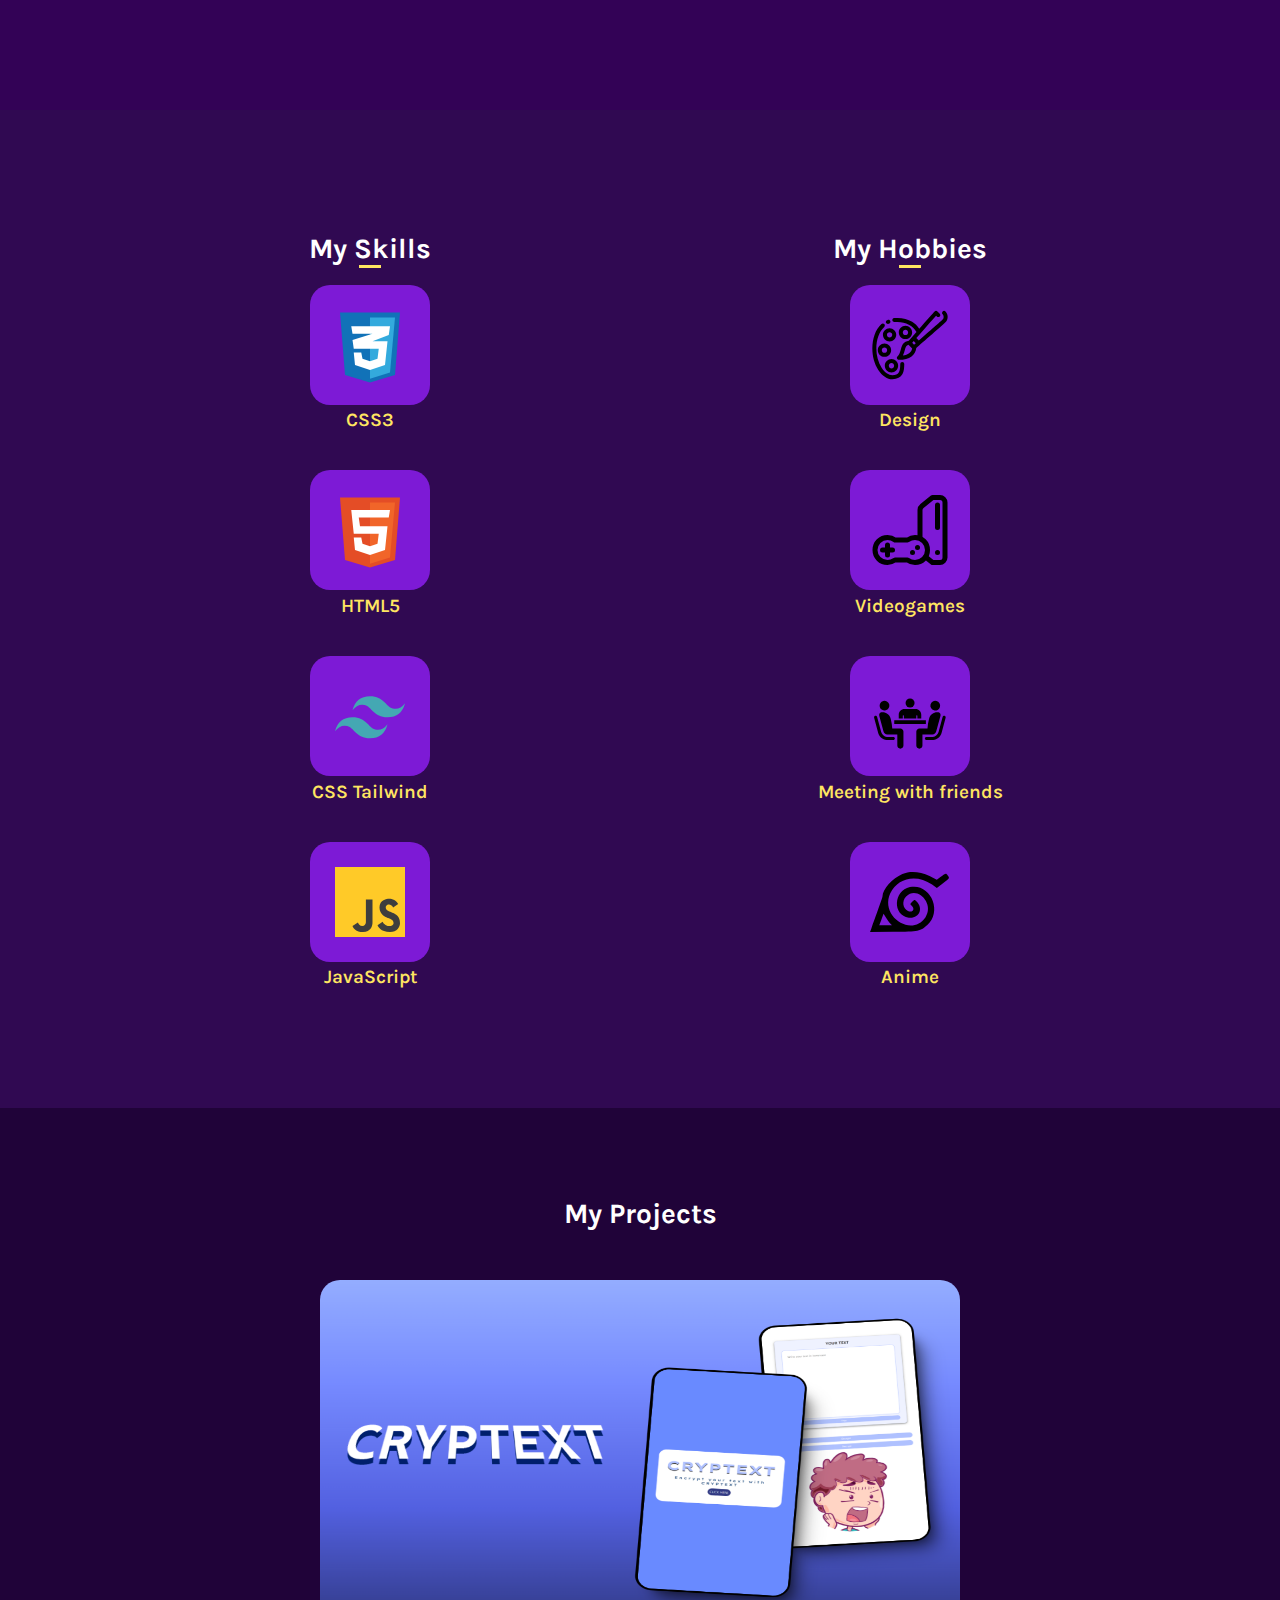
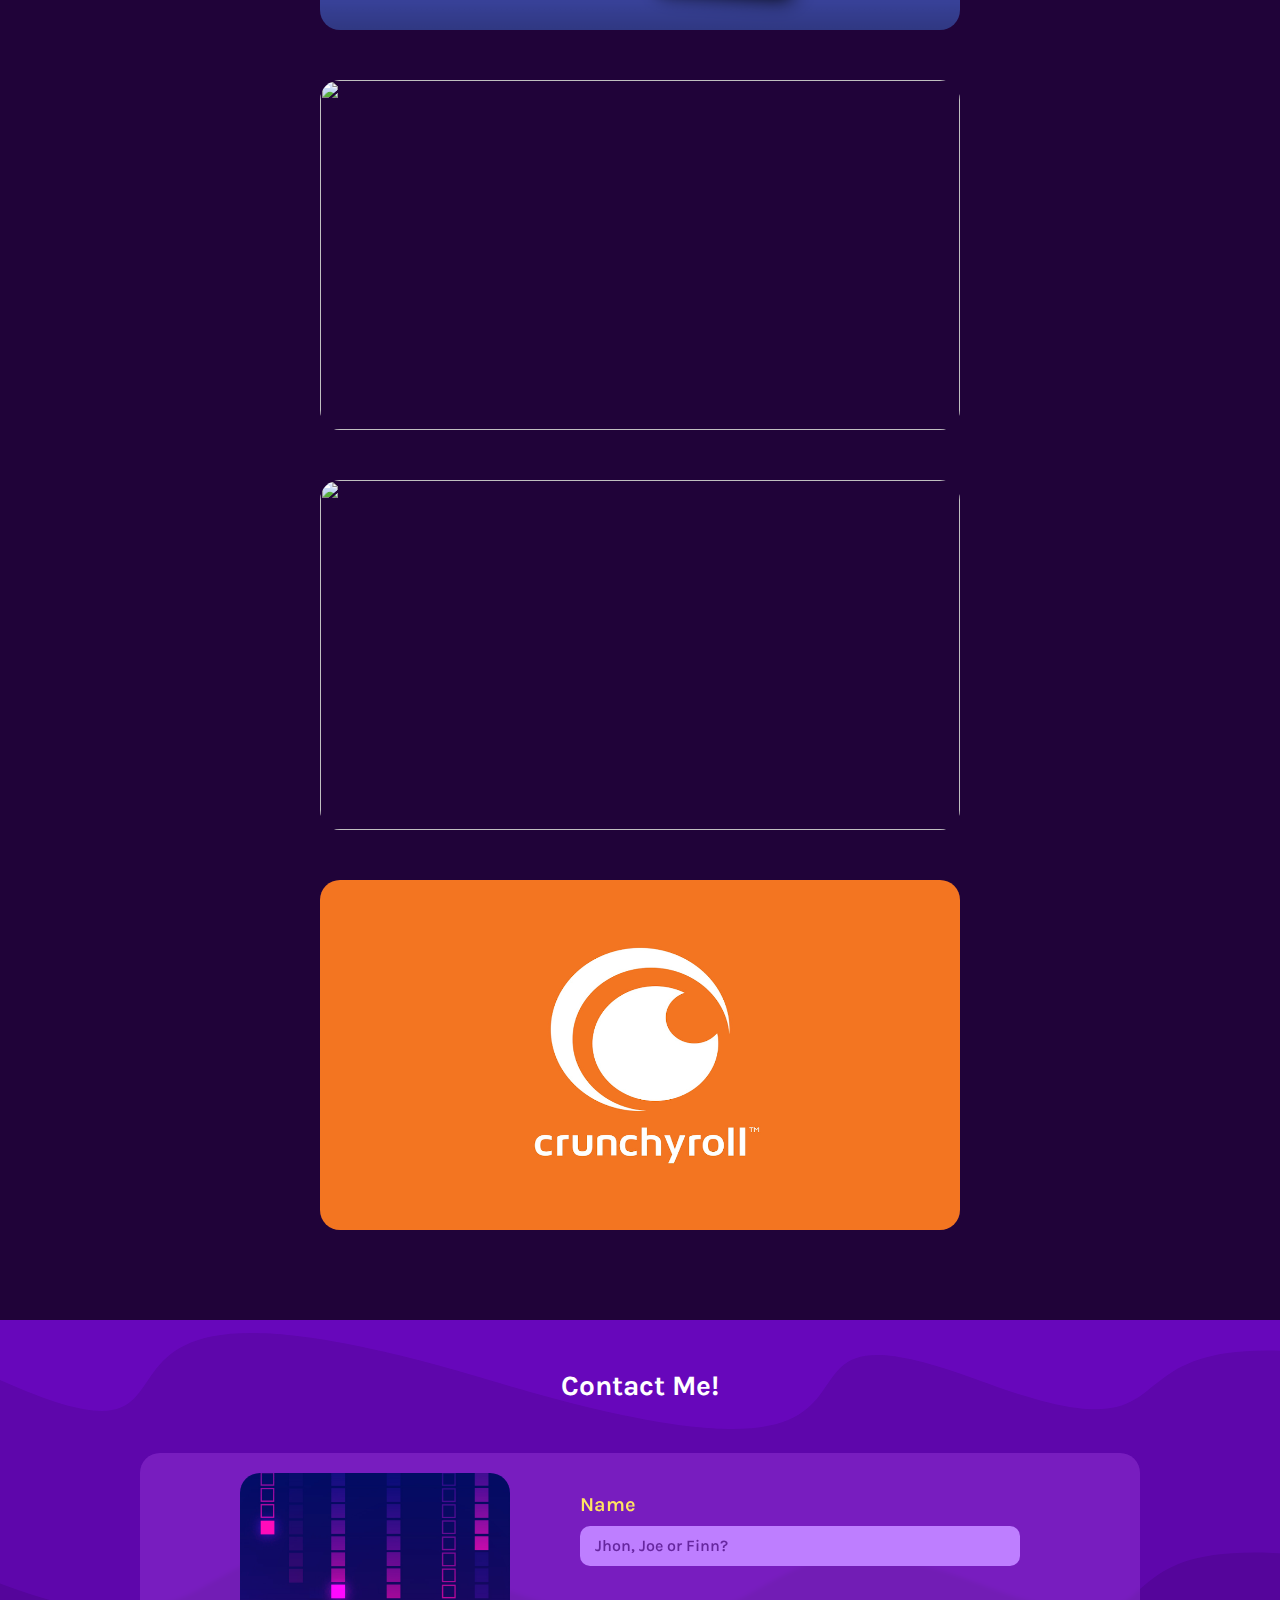
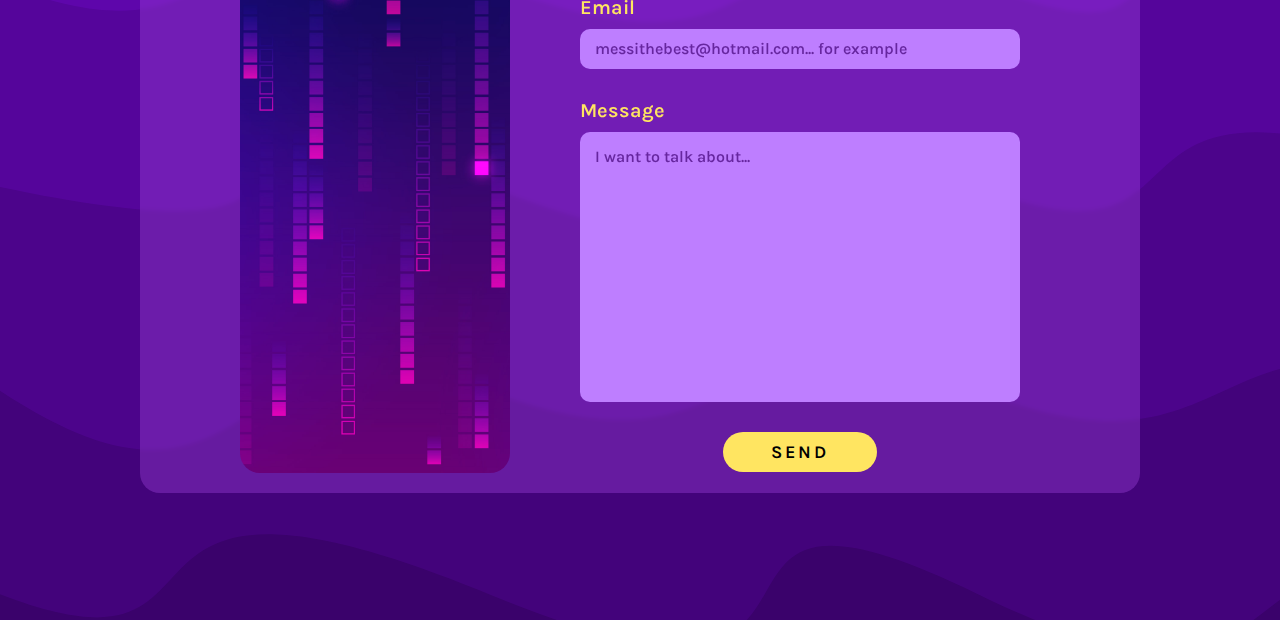
==== commit 8db2866e: "Add files via upload" ====
--- a/source/index.html
+++ b/source/index.html
@@ -16,9 +16,15 @@
   <body>
     <header>
       <nav class="nav-container">
+<<<<<<< HEAD
         <img src="/img/burger-simple.svg" alt="" srcset="" class="icon burger-menu" id="burger">
         
         <ul class="nav-bg" id="navbar">
+=======
+        
+        <ul class="nav-bg" id="navbar">
+          <img src="/img/burger-simple.svg" alt="" srcset="" class="icon burger-menu" id="burger">
+>>>>>>> ad36af9 (Edit Html structure and Modify some functions)
           <li><a href="#introduction" id="link" class="link nav__link">About me</a></li>
           <li>
             <a href="#skills-hobbies" id="link" class="link nav__link"
--- a/css/styles.css
+++ b/css/styles.css
@@ -1,439 +1,880 @@
-html {
-  background-color: #330256;
-  background-image: url("data:image/svg+xml,%3Csvg xmlns='http://www.w3.org/2000/svg' width='536' height='64.3' viewBox='0 0 1000 120'%3E%3Cg fill='none' stroke='%234C0278' stroke-width='10' %3E%3Cpath d='M-500 75c0 0 125-30 250-30S0 75 0 75s125 30 250 30s250-30 250-30s125-30 250-30s250 30 250 30s125 30 250 30s250-30 250-30'/%3E%3Cpath d='M-500 45c0 0 125-30 250-30S0 45 0 45s125 30 250 30s250-30 250-30s125-30 250-30s250 30 250 30s125 30 250 30s250-30 250-30'/%3E%3Cpath d='M-500 105c0 0 125-30 250-30S0 105 0 105s125 30 250 30s250-30 250-30s125-30 250-30s250 30 250 30s125 30 250 30s250-30 250-30'/%3E%3Cpath d='M-500 15c0 0 125-30 250-30S0 15 0 15s125 30 250 30s250-30 250-30s125-30 250-30s250 30 250 30s125 30 250 30s250-30 250-30'/%3E%3Cpath d='M-500-15c0 0 125-30 250-30S0-15 0-15s125 30 250 30s250-30 250-30s125-30 250-30s250 30 250 30s125 30 250 30s250-30 250-30'/%3E%3Cpath d='M-500 135c0 0 125-30 250-30S0 135 0 135s125 30 250 30s250-30 250-30s125-30 250-30s250 30 250 30s125 30 250 30s250-30 250-30'/%3E%3C/g%3E%3C/svg%3E");
-  background-attachment: fixed;
-  scroll-behavior: smooth;
-  font-family: Karla, system-ui, -apple-system, BlinkMacSystemFont, "Segoe UI",
-    Roboto, Oxygen, Ubuntu, Cantarell, "Open Sans", "Helvetica Neue", sans-serif;
-  font-size: 62.5%;
-  color: #291049;
-  box-sizing: border-box;
-  scroll-behavior: smooth;
-}
-body {
-  font-size: 14px;
-}
-*,
-*:before,
-*:after {
-  box-sizing: inherit;
-}
-
-/* General Styles */
-
-.text {
-  color: rgb(201, 157, 255);
-  font-size: 2rem;
-}
-
-.subtitle {
-  text-align: center;
-  font-size: 2.8rem;
-  color: white;
-  margin: 0;
-}
-
-/* Button to Up */
-#buttonUp {
-  position: fixed;
-  right: 2rem;
-  bottom: 5rem;
-  width: 3.5%;
-  cursor: pointer;
-  opacity: 0;
-  transition: all 0.5s;
-  z-index: 5;
-}
-
-/* Header Classes */
-.nav-bg {
-  display: flex;
-  margin: 1rem auto;
-  padding: 1.7rem 5rem;
-  border-radius: 2rem;
-  position: fixed;
-  left: 50%;
-  transform: translateX(-50%);
-  gap: 7rem;
-  background-color: #fce188;
-  transition: margin 0.4s, border-radius 0.5s;
-  z-index: 10;
-}
-.scroll {
-  margin: 0;
-  border-radius: 0 0 2rem 2rem;
-}
-.nav-bg li,
-.nav-bg a {
-  color: #8f41f5;
-  position: relative;
-  text-decoration: none;
-  list-style: none;
-  font-size: 1.8rem;
-  font-weight: bold;
-}
-
-.nav-bg li::before {
-  content: "";
-  display: flex;
-  position: relative;
-  background-color: white;
-  height: 0.3rem;
-  bottom: -2.5rem;
-  width: 20%;
-  margin: auto;
-  transition: 0.3s;
-}
-
-.nav-bg li:hover::before {
-  width: 95%;
-}
-
-.nav-bg li:hover:after {
-  width: 100%;
-}
-
-/* Introduction Classes */
-
-#introduction {
-  padding: 20rem 35rem 10rem 35rem;
-  display: flex;
-  flex-direction: row-reverse;
-  justify-content: center;
-  place-items: center;
-}
-
-.avatar {
-  width: 38%;
-  border-radius: 50%;
-  aspect-ratio: 1/1;
-}
-
-.intro__texts {
-  margin-right: 5rem;
-  background-color: rgb(142, 48, 242);
-  height: fit-content;
-  padding: 4rem;
-  border-radius: 5rem;
-}
-
-.title.header-h1__text {
-  font-size: 5rem;
-  color: white;
-}
-
-.social__display {
-  display: flex;
-  font-size: 1.9rem;
-  list-style: none;
-  margin-top: 3rem;
-  justify-content: space-between;
-  padding: 0;
-}
-
-.social__display a {
-  text-decoration: none;
-  text-transform: uppercase;
-  color: #291049;
-  font-weight: 700;
-  background-color: #fce188;
-  padding: 1rem;
-  border-radius: 2rem;
-}
-
-.icon {
-  width: 13%;
-  margin: auto;
-  position: relative;
-  top: 50%;
-  transform: translateY(-36%);
-}
-
-.header-a__link {
-  position: relative;
-}
-
-.social__display > li:hover {
-  transform: scale(1.1);
-  transition: 0.2s;
-}
-.social__display a:active {
-  background-color: #ab870e;
-  transition: 0.2s;
-}
-
-/* About Me Section */
-#about-me {
-  margin: 15rem 10rem 25rem 10rem;
-  text-align: center;
-  background-color: rgba(203, 130, 255, 0.381);
-  backdrop-filter: blur(0.1rem);
-  border-radius: 2rem;
-  padding: 5rem;
-  color: white;
-  animation: appear linear;
-  animation-timeline: view();
-  animation-range: entry 0% cover 40%;
-  animation-delay: 0.4s;
-}
-
-.aboutme-p__info {
-  font-size: 2rem;
-}
-
-@keyframes appear {
-  from {
-    opacity: 0;
-    scale: 0.5;
-  }
-  to {
-    opacity: 1;
-    scale: 1;
-  }
-}
-
-/* Skills & Hobbies Section */
-#skills-hobbies {
-  background-color: #27043d;
-  margin: auto;
-  color: white;
-  height: 75rem;
-  padding: 4rem;
-}
-
-#skills-hobbies .container {
-  margin-top: 5rem;
-}
-
-.content-display {
-  display: flex;
-  gap: 5rem;
-  text-align: center;
-  margin: 2rem 20rem;
-}
-
-.content-display img {
-  width: 50%;
-  background-color: #63089b;
-  padding: 2rem;
-  border-radius: 2rem;
-}
-
-.img__text {
-  color: #fce188;
-  font-size: 1.9rem;
-  font-weight: 600;
-}
-.container h3 {
-  margin-top: 2rem;
-}
-
-.container h3::before {
-  content: "";
-  display: flex;
-  position: relative;
-  background-color: rgb(255, 214, 7);
-  height: 0.3rem;
-  bottom: -3.5rem;
-  width: 5%;
-  margin: auto;
-}
-
-.skills__container {
-  animation: appearFromLeft linear;
-  animation-timeline: view();
-  animation-range: entry 0% cover 40%;
-}
-
-.skills__display {
-  display: grid;
-  grid-template-columns: repeat(auto-fit, minmax(30rem, 1fr));
-  row-gap: 5rem;
-  place-items: center;
-}
-
-.hobbies__container {
-  animation: appearFromRight linear;
-  animation-timeline: view();
-  animation-range: entry 0% cover 40%;
-}
-
-.hobbies__display {
-  display: grid;
-  grid-template-columns: repeat(auto-fit, minmax(30rem, 1fr));
-  row-gap: 5rem;
-  place-items: center;
-}
-
-@keyframes appearFromLeft {
-  from {
-    opacity: 0;
-    transform: translateX(-10rem);
-  }
-  to {
-    opacity: 1;
-    transform: translateX(0);
-  }
-}
-@keyframes appearFromRight {
-  from {
-    opacity: 0;
-    transform: translateX(10rem);
-  }
-  to {
-    opacity: 1;
-    transform: translateX(0);
-  }
-}
-
-/* Projects Section */
-
-#my-projects {
-  background-color: #1b022b;
-  padding: 4rem;
-  height: fit-content;
-}
-
-.projects-h3__title {
-  margin-top: 5rem;
-}
-
-.cards__display {
-  margin: 5rem 20rem;
-  display: grid;
-  place-items: center;
-  grid-template-columns: repeat(auto-fit, minmax(60rem, 1fr));
-  gap: 5rem;
-}
-
-.card-container {
-  width: 80%;
-  height: 35rem;
-  overflow: hidden;
-  position: relative;
-}
-
-.card-container img {
-  width: 100%;
-  height: 35rem;
-  border-radius: 2rem;
-}
-
-.card__data {
-  position: relative;
-  background: rgba(0, 0, 0, 0.5);
-  top: -15rem;
-  height: 20rem;
-  padding: 1rem;
-  border-radius: 5rem 5rem 0rem 0rem;
-  width: 95%;
-  margin: auto;
-  opacity: 0;
-  transition: opacity 0.2s;
-  text-align: center;
-}
-
-.overlay {
-  position: absolute;
-  top: 0;
-  left: 0;
-  width: 100%;
-  height: 35rem;
-  border-radius: 2rem;
-  background-color: rgba(0, 0, 0, 0.5);
-  opacity: 0;
-  transition: opacity 0.3s;
-}
-
-.project__title {
-  font-size: 2rem;
-  font-weight: 600;
-  color: white;
-  text-transform: uppercase;
-}
-
-.card-container:hover .overlay {
-  opacity: 1;
-}
-
-.card-container:hover .card__data {
-  animation: fadeUp forwards 0.3s;
-}
-
-@keyframes fadeUp {
-  0% {
-    top: 1rem;
-    border-radius: 0;
-  }
-  100% {
-    opacity: 1;
-    top: -20rem;
-  }
-}
-
-/* Section Form */
-
-#contact {
-  height: 90rem;
-  padding: 5rem;
-  background: url("/img/second-bg.png");
-  background-repeat: no-repeat;
-  background-size: cover;
-}
-
-.contact-form__text {
-  font-size: 2.2rem;
-  width: 60%;
-  text-align: center;
-  margin: 5rem auto;
-}
-
-.contact__container {
-  display: flex;
-  margin: 5rem 50rem;
-  gap: 5rem;
-}
-
-.img-form {
-  width: 25%;
-  height: 60rem;
-}
-
-.form__container {
-  width: 70%;
-  display: flex;
-  flex-direction: column;
-  background-color: #fce188;
-  padding: 2rem;
-  border-radius: 2rem;
-}
-
-.label {
-  text-align: left;
-  font-size: 2rem;
-  color: #c89eff;
-  font-weight: 600;
-  margin-bottom: 1rem;
-}
-
-.input {
-  border-radius: 1rem;
-  width: 100%;
-  height: 4rem;
-  padding: 1.5rem;
-  margin-bottom: 3rem;
-  font-size: 1.6rem;
-}
-
-textarea {
-  resize: none;
-  font-size: 1.6rem;
-  line-height: normal;
-  padding: 1.5rem;
-  border-radius: 1rem;
-}
-
-.button {
-  margin-top: 5rem;
-  width: 20%;
-}
+:root {
+  --purple-primary: #be7eff;
+  --purple-secondary: #7d1ad6;
+  --purple-third: #300952;
+  --purple-fourth: #200339;
+  --yellow-primary: #ffe561;
+  --yellow-secondary: #cc9002;
+  --yellow-third: #956800;
+  --text-brown: #864c0d;
+  --text-purple: #511188;
+}
+
+html {
+  background-color: #330256;
+  background-image: url("data:image/svg+xml,%3Csvg xmlns='http://www.w3.org/2000/svg' width='536' height='64.3' viewBox='0 0 1000 120'%3E%3Cg fill='none' stroke='%234C0278' stroke-width='10' %3E%3Cpath d='M-500 75c0 0 125-30 250-30S0 75 0 75s125 30 250 30s250-30 250-30s125-30 250-30s250 30 250 30s125 30 250 30s250-30 250-30'/%3E%3Cpath d='M-500 45c0 0 125-30 250-30S0 45 0 45s125 30 250 30s250-30 250-30s125-30 250-30s250 30 250 30s125 30 250 30s250-30 250-30'/%3E%3Cpath d='M-500 105c0 0 125-30 250-30S0 105 0 105s125 30 250 30s250-30 250-30s125-30 250-30s250 30 250 30s125 30 250 30s250-30 250-30'/%3E%3Cpath d='M-500 15c0 0 125-30 250-30S0 15 0 15s125 30 250 30s250-30 250-30s125-30 250-30s250 30 250 30s125 30 250 30s250-30 250-30'/%3E%3Cpath d='M-500-15c0 0 125-30 250-30S0-15 0-15s125 30 250 30s250-30 250-30s125-30 250-30s250 30 250 30s125 30 250 30s250-30 250-30'/%3E%3Cpath d='M-500 135c0 0 125-30 250-30S0 135 0 135s125 30 250 30s250-30 250-30s125-30 250-30s250 30 250 30s125 30 250 30s250-30 250-30'/%3E%3C/g%3E%3C/svg%3E");
+  background-attachment: fixed;
+  scroll-behavior: smooth;
+  font-family: Karla, system-ui, -apple-system, BlinkMacSystemFont, "Segoe UI",
+    Roboto, Oxygen, Ubuntu, Cantarell, "Open Sans", "Helvetica Neue", sans-serif;
+  font-size: 62.5%;
+  color: #291049;
+  box-sizing: border-box;
+  scroll-behavior: smooth;
+}
+body {
+  font-size: 14px;
+}
+*,
+*:before,
+*:after {
+  box-sizing: inherit;
+}
+
+::-webkit-scrollbar {
+  display: none;
+}
+
+/* TITLE: General Styles */
+
+.text {
+  color: var(--text-purple);
+  font-size: 2rem;
+}
+
+.subtitle {
+  text-align: center;
+  font-size: 2.8rem;
+  color: white;
+  margin: 0;
+}
+
+.icon {
+  width: 2.5rem;
+  height: 2.5rem;
+  margin-left: 1rem;
+}
+
+.social {
+  text-decoration: none;
+  text-transform: uppercase;
+  background-color: var(--yellow-primary);
+  color: var(--text-brown);
+  display: flex;
+  padding: 1rem 1.5rem;
+  border-radius: 2rem;
+  align-items: center;
+}
+
+.social:hover {
+  transform: scale(1.07);
+  transition: 0.2s;
+}
+
+/* IMPORTANT: Button to Up */
+#buttonUp {
+  position: fixed;
+  right: 2rem;
+  bottom: 5rem;
+  width: 3.5%;
+  cursor: pointer;
+  opacity: 0;
+  transition: all 0.5s;
+  z-index: 5;
+}
+
+/* NOTE: Header Classes */
+.nav-bg {
+  display: flex;
+  justify-content: space-between;
+  gap: 5rem;
+  margin: 1rem auto;
+  padding: 1.5rem 5rem;
+  border-radius: 2rem;
+  position: fixed;
+  left: 50%;
+  transform: translateX(-50%);
+  background-color: var(--yellow-primary);
+  transition: margin 0.4s, border-radius 0.5s;
+  z-index: 10;
+  text-align: center;
+}
+.scroll {
+  margin: 0;
+  border-radius: 0 0 2rem 2rem;
+}
+
+.burger-menu {
+  display: none;
+}
+
+.nav-bg li,
+.nav-bg a {
+  color: var(--text-brown);
+  position: relative;
+  text-decoration: none;
+  list-style: none;
+  font-size: 1.8rem;
+  font-weight: bold;
+}
+
+.nav-bg li::before {
+  content: "";
+  display: flex;
+  position: relative;
+  background-color: var(--text-brown);
+  height: 0.3rem;
+  bottom: -2.5rem;
+  width: 20%;
+  margin: auto;
+  transition: 0.3s;
+}
+
+.nav-bg li:hover::before {
+  width: 95%;
+}
+
+.nav-bg li:hover:after {
+  width: 100%;
+}
+
+/* NOTE: Introduction Classes */
+
+#introduction {
+  padding: 20rem 35rem 10rem 35rem;
+  display: flex;
+  flex-direction: row-reverse;
+  justify-content: center;
+  place-items: center;
+}
+
+.avatar {
+  width: 38%;
+  border-radius: 50%;
+  aspect-ratio: 1/1;
+}
+
+.intro__texts {
+  margin-right: 5rem;
+  background-color: var(--purple-primary);
+  padding: 4rem;
+  width: 60%;
+  border-radius: 5rem;
+}
+
+.title.header-h1__text {
+  font-size: 5rem;
+  color: white;
+}
+
+.social__display {
+  display: flex;
+  font-size: 1.9rem;
+  font-weight: 600;
+  list-style: none;
+  margin-top: 3rem;
+  justify-content: space-between;
+  padding: 0;
+}
+
+/* NOTE: About Me Section */
+#about-me {
+  margin: 15rem 10rem 25rem 10rem;
+  text-align: center;
+  background-color: var(--purple-primary);
+  backdrop-filter: blur(0.1rem);
+  border-radius: 2rem;
+  padding: 5rem;
+  color: white;
+  position: relative;
+  z-index: 5;
+  animation: appear linear;
+  animation-timeline: view();
+  animation-range: entry 0% cover 40%;
+  animation-delay: 0.4s;
+}
+
+.aboutme-p__info {
+  font-size: 2rem;
+}
+
+@keyframes appear {
+  from {
+    opacity: 0;
+    scale: 0.5;
+  }
+  to {
+    opacity: 1;
+    scale: 1;
+  }
+}
+
+/* NOTE: Skills & Hobbies Section */
+#skills-hobbies {
+  background-color: var(--purple-third);
+  color: white;
+  padding: 10rem;
+}
+#skills-hobbies .container {
+  display: flex;
+  text-align: center;
+}
+
+#skills-hobbies img {
+  width: 12rem;
+  height: 12rem;
+  background-color: var(--purple-secondary);
+  padding: 2rem;
+  border-radius: 2rem;
+}
+
+#skills-hobbies h3 {
+  margin-top: 2rem;
+}
+
+#skills-hobbies h3::before {
+  content: "";
+  display: flex;
+  position: relative;
+  background-color: var(--yellow-primary);
+  height: 0.3rem;
+  bottom: -3.5rem;
+  width: 5%;
+  margin: auto;
+}
+
+.img__text {
+  color: var(--yellow-primary);
+  font-size: 1.9rem;
+  font-weight: 600;
+}
+
+.skills__container {
+  width: 100%;
+  padding: 0 5rem;
+  animation: appearFromLeft linear;
+  animation-timeline: view();
+  animation-range: entry 0% cover 40%;
+}
+
+.hobbies__container {
+  width: 100%;
+  padding: 0 5rem;
+  animation: appearFromRight linear;
+  animation-timeline: view();
+  animation-range: entry 0% cover 40%;
+}
+
+.skills__display,
+.hobbies__display {
+  display: grid;
+  grid-template-columns: repeat(auto-fit, minmax(30rem, 2fr));
+  place-items: center;
+}
+
+
+@keyframes appearFromLeft {
+  from {
+    opacity: 0;
+    transform: translateX(-10rem);
+  }
+  to {
+    opacity: 1;
+    transform: translateX(0);
+  }
+}
+@keyframes appearFromRight {
+  from {
+    opacity: 0;
+    transform: translateX(10rem);
+  }
+  to {
+    opacity: 1;
+    transform: translateX(0);
+  }
+}
+
+/* NOTE: Projects Section */
+
+#my-projects {
+  background-color: var(--purple-fourth);
+  padding: 4rem;
+  height: fit-content;
+}
+
+.projects-h3__title {
+  margin-top: 5rem;
+}
+
+.cards__display {
+  margin: 5rem 20rem;
+  display: grid;
+  place-items: center;
+  grid-template-columns: repeat(auto-fit, minmax(60rem, 1fr));
+  gap: 5rem;
+}
+
+.card-container {
+  width: 80%;
+  height: 35rem;
+  overflow: hidden;
+  position: relative;
+}
+
+.card-img {
+  width: 100%;
+  height: 35rem;
+  border-radius: 2rem;
+}
+
+.card__data {
+  position: relative;
+  background: rgba(0, 0, 0, 0.5);
+  top: -15rem;
+  height: 20rem;
+  padding: 1rem;
+  border-radius: 5rem 5rem 0rem 0rem;
+  width: 95%;
+  margin: auto;
+  opacity: 0;
+  transition: opacity 0.2s;
+  text-align: center;
+}
+
+.overlay {
+  position: absolute;
+  top: 0;
+  left: 0;
+  width: 100%;
+  height: 35rem;
+  border-radius: 2rem;
+  background-color: rgba(0, 0, 0, 0.5);
+  opacity: 0;
+  transition: opacity 0.3s;
+}
+
+.project__title {
+  font-size: 2rem;
+  font-weight: 600;
+  color: white;
+  text-transform: uppercase;
+}
+
+.card-container:hover .overlay {
+  opacity: 1;
+}
+
+.card-container:hover .card__data {
+  animation: fadeUp forwards 0.3s;
+}
+
+.data__text {
+  color: var(--purple-primary);
+  font-size: 1.8rem;
+}
+
+@keyframes fadeUp {
+  0% {
+    top: 1rem;
+    border-radius: 0;
+  }
+  100% {
+    opacity: 1;
+    top: -20rem;
+  }
+}
+
+/* NOTE: Section Form */
+
+#contact {
+  height: 90rem;
+  padding: 5rem;
+  background-repeat: no-repeat;
+  background-size: cover;
+  background: url(/img/wave_background.png);
+}
+
+.contact__container {
+  display: flex;
+  margin: auto;
+  position: relative;
+  top: 2rem;
+  gap: 5rem;
+  width: 80rem;
+}
+
+.contact-bg {
+  background: rgba(168, 75, 230, 0.35);
+  margin: 5rem auto;
+  backdrop-filter: blur(2px);
+  width: 100rem;
+  height: 64rem;
+  border-radius: 2rem;
+  animation: appear 0.5s linear;
+  animation-timeline: view();
+  animation-range: entry 0% cover 40%;
+}
+
+@keyframes appear {
+  from {
+    opacity: 0;
+    transform: translatey(10rem);
+  }
+  to {
+    opacity: 1;
+    transform: translatey(0);
+  }
+}
+
+.img-form {
+  height: 60rem;
+  width: 40%;
+  overflow: hidden;
+  border-radius: 2rem;
+  object-fit: cover;
+}
+
+.form__container {
+  width: 70%;
+  display: flex;
+  flex-direction: column;
+  padding: 2rem;
+  border-radius: 2rem;
+}
+
+.label {
+  text-align: left;
+  font-size: 2rem;
+  color: var(--yellow-primary);
+  font-weight: 600;
+  margin-bottom: 1rem;
+}
+
+.input {
+  background-color: var(--purple-primary);
+  border-radius: 1rem;
+  border: none;
+  width: 100%;
+  height: 4rem;
+  padding: 1.5rem;
+  margin-bottom: 3rem;
+  font-size: 1.6rem;
+  color: var(--purple-fourth);
+  font-weight: 600;
+}
+
+.input::placeholder {
+  color: var(--text-purple);
+  opacity: 0.8;
+}
+
+.form-textarea {
+  resize: none;
+  border: none;
+  font-size: 1.6rem;
+  line-height: normal;
+  padding: 1.5rem;
+  border-radius: 1rem;
+  height: 27rem;
+}
+@keyframes focusInput {
+  100% {
+    border: 0.2rem var(--yellow-primary) solid;
+  }
+}
+
+input:focus,
+textarea:focus {
+  outline: none;
+  animation: focusInput 0.05s forwards;
+}
+
+.button {
+  margin: auto;
+  width: 35%;
+  padding: 1rem;
+  background-color: var(--yellow-primary);
+  outline: none;
+  border: none;
+  border-radius: 2rem;
+  font-size: 1.8rem;
+  font-weight: 600;
+  text-transform: uppercase;
+  cursor: pointer;
+  letter-spacing: 0.3rem;
+}
+
+.button:hover {
+  transition: 0.2s;
+  background-color: var(--yellow-secondary);
+  transform: scale(1.1);
+}
+
+#shadow {
+  background: rgba(0, 0, 0, 0.5);
+  height: 100%;
+  width: 100%;
+  position: fixed;
+  z-index: 11;
+  top: 0;
+  left: 0;
+  display: none;
+}
+
+/* TITLE: Media Queries  */
+
+/* NOTE: Móviles pequeños. */
+.no-scroll{
+  overflow: hidden;
+}
+@media (width <= 600px) {
+  .burger-menu {
+    display: block;
+    position: fixed;
+    width: 5rem;
+    z-index: 12;
+    margin: 0;
+    left: 2rem;
+    top: 2rem;
+    height: 5rem;
+    background-color: var(--yellow-primary);
+    cursor: pointer;
+  }
+  
+  /* @ NAV CONTAINER */
+  .nav-container {
+    position: relative;
+  }
+  .nav-bg {
+    display: flex;
+    flex-direction: column;
+    gap: 3rem;
+    left: -25rem;
+    margin: 0;
+    border-radius: 0;
+    height: 100%;
+    top: 0;
+    width: 25rem;
+    position: fixed;
+    z-index: 13;
+    text-align: left;
+    justify-content: normal; 
+    transition: left .2s ease-in;
+  }
+ 
+  .nav-bg.active {
+    left: 12rem;
+  }
+  
+  #burger.active{
+    opacity: 0;
+    transition: .2s;
+  }
+  
+  .nav-bg li::before {
+    content: "";
+    display: none;
+  }
+
+  .nav-bg a {
+    left: -3rem;
+    font-size: 1.6rem;
+    text-transform: uppercase;
+  }
+
+  .nav-bg a:active {
+    color: var(--yellow-secondary);
+  }
+
+  .go-up-button {
+    display: none;
+  }
+
+  /* @ INTRODUCTION */
+  #introduction {
+    display: flex;
+    flex-direction: column;
+    margin: 8rem;
+    padding: 0;
+  }
+  .intro__texts {
+    width: 85%;
+    margin: 0;
+  }
+  .avatar {
+    width: 50%;
+    margin-bottom: 2rem;
+  }
+
+  .title.header-h1__text {
+    font-size: 2.8rem;
+  }
+
+  .header-p__info {
+    font-size: 2rem;
+  }
+
+  .social__display {
+    display: flex;
+    flex-direction: column;
+    gap: 1rem;
+    place-items: center;
+  }
+
+  .header-a__link:hover {
+    transform: none;
+  }
+
+  .header-a__link:active {
+    background-color: var(--yellow-secondary);
+    color: var(--yellow-primary);
+  }
+
+  .header-a__link {
+    margin: auto;
+  }
+
+  .social {
+    width: 100%;
+  }
+
+  /* @ ABOUT ME */
+
+  #about-me {
+    margin: 10rem 5rem;
+  }
+
+  /* @ SKILLS & HOBBIES */
+
+  #skills-hobbies {
+    padding: 0;
+  }
+
+  #skills-hobbies h3 {
+    margin: 3rem 0;
+  }
+
+  .skills__display,
+  .hobbies__display {
+    grid-template-columns: repeat(auto-fit, minmax(20rem, 2fr));
+  }
+
+  .container {
+    flex-direction: column;
+  }
+
+  /* @ PROJECTS */
+
+  .cards__display {
+    margin: 5rem auto;
+    grid-template-columns: repeat(auto-fit, minmax(30rem, 1fr))
+  }
+
+  .card-img {
+    width: 100%;
+    height: auto;
+  }
+
+  .card-container {
+    width: 100%;
+    height: auto;
+  }
+
+  .card__data {
+    border-radius: 0;
+    top: -5rem;
+    opacity: 1;
+    position: relative;
+    z-index: 5;
+    width: 100%;
+    background-color: var(--purple-secondary);
+    border-radius: 2rem;
+  }
+  .overlay{
+    display: none;
+  }
+  
+
+  /* @ FORM */
+  #contact {
+    margin: auto;
+    padding: 5rem 0;
+    height: 75rem;
+  }
+
+  .contact__container {
+    width: 100%;
+  }
+
+  .input {
+    width: 100%;
+  }
+  .contact-bg {
+    width: 100%;
+    height: 0;
+    margin: 0;
+    background: transparent;
+  }
+  .form__container {
+    width: 100%;
+  }
+
+  .img-form {
+    display: none;
+  }
+}
+
+
+
+/* NOTE: TABLETS */
+
+@media ( 601px <= width <= 1200px ){
+  /* @ NAV CONTAINER */
+  .nav-bg{
+    width: 60%;
+    top: 0;
+  }
+  .burger-menu {
+    display: none;
+    width: 5rem;
+    height: 5rem;
+    border-radius: 0 0.5rem 0.5rem 0;
+    margin: 1rem;
+    background-color: var(--yellow-primary);
+    position: relative;
+    right: -24rem;
+    cursor: pointer;
+  }
+
+  /* @ INTRODUCTION */
+  
+  #introduction{
+    padding: 10rem 15rem;
+  }
+
+  .intro__texts {
+    width: 85%;
+    margin: 0;
+  }
+  .avatar {
+    width: 50%;
+    margin-bottom: 2rem;
+  }
+
+  .title.header-h1__text {
+    font-size: 2.8rem;
+  }
+
+  .header-p__info {
+    font-size: 2rem;
+  }
+
+  .social__display {
+    display: flex;
+    flex-direction: column;
+    gap: 1rem;
+    place-items: center;
+  }
+
+  .header-a__link:hover {
+    transform: none;
+  }
+
+  .header-a__link:active {
+    background-color: var(--yellow-secondary);
+    color: var(--yellow-primary);
+  }
+
+  .header-a__link {
+    margin: auto;
+  }
+
+  .social {
+    width: 100%;
+  }
+
+  /* @ ABOUT ME */
+
+  #about-me {
+    margin: 10rem 5rem;
+  }
+
+  /* @ SKILLS & HOBBIES */
+
+  #skills-hobbies {
+    padding: 0;
+  }
+
+  #skills-hobbies h3 {
+    margin: 3rem 0;
+  }
+
+  .skills__display,
+  .hobbies__display {
+    grid-template-columns: repeat(auto-fit, minmax(20rem, 2fr));
+  }
+
+  .container {
+    flex-direction: column;
+  }
+
+  /* @ PROJECTS */
+
+  .cards__display {
+    margin: 5rem auto;
+    grid-template-columns: repeat(auto-fit, minmax(30rem, 1fr))
+  }
+
+  .card-img {
+    width: 100%;
+    height: auto;
+  }
+
+  .card-container {
+    width: 100%;
+    height: auto;
+  }
+
+  .card__data {
+    border-radius: 0;
+    top: -5rem;
+    opacity: 1;
+    position: relative;
+    z-index: 5;
+    width: 100%;
+    background-color: var(--purple-secondary);
+    border-radius: 2rem;
+  }
+  .overlay{
+    display: none;
+  }
+  
+
+  /* @ FORM */
+  #contact {
+    margin: auto;
+    padding: 5rem 0;
+    height: 75rem;
+  }
+
+  .contact__container {
+    width: 100%;
+  }
+
+  .input {
+    width: 100%;
+  }
+  .contact-bg {
+    width: 100%;
+    height: 0;
+    margin: 0;
+    background: transparent;
+  }
+  .form__container {
+    width: 100%;
+  }
+
+  .img-form {
+    display: none;
+  }
+}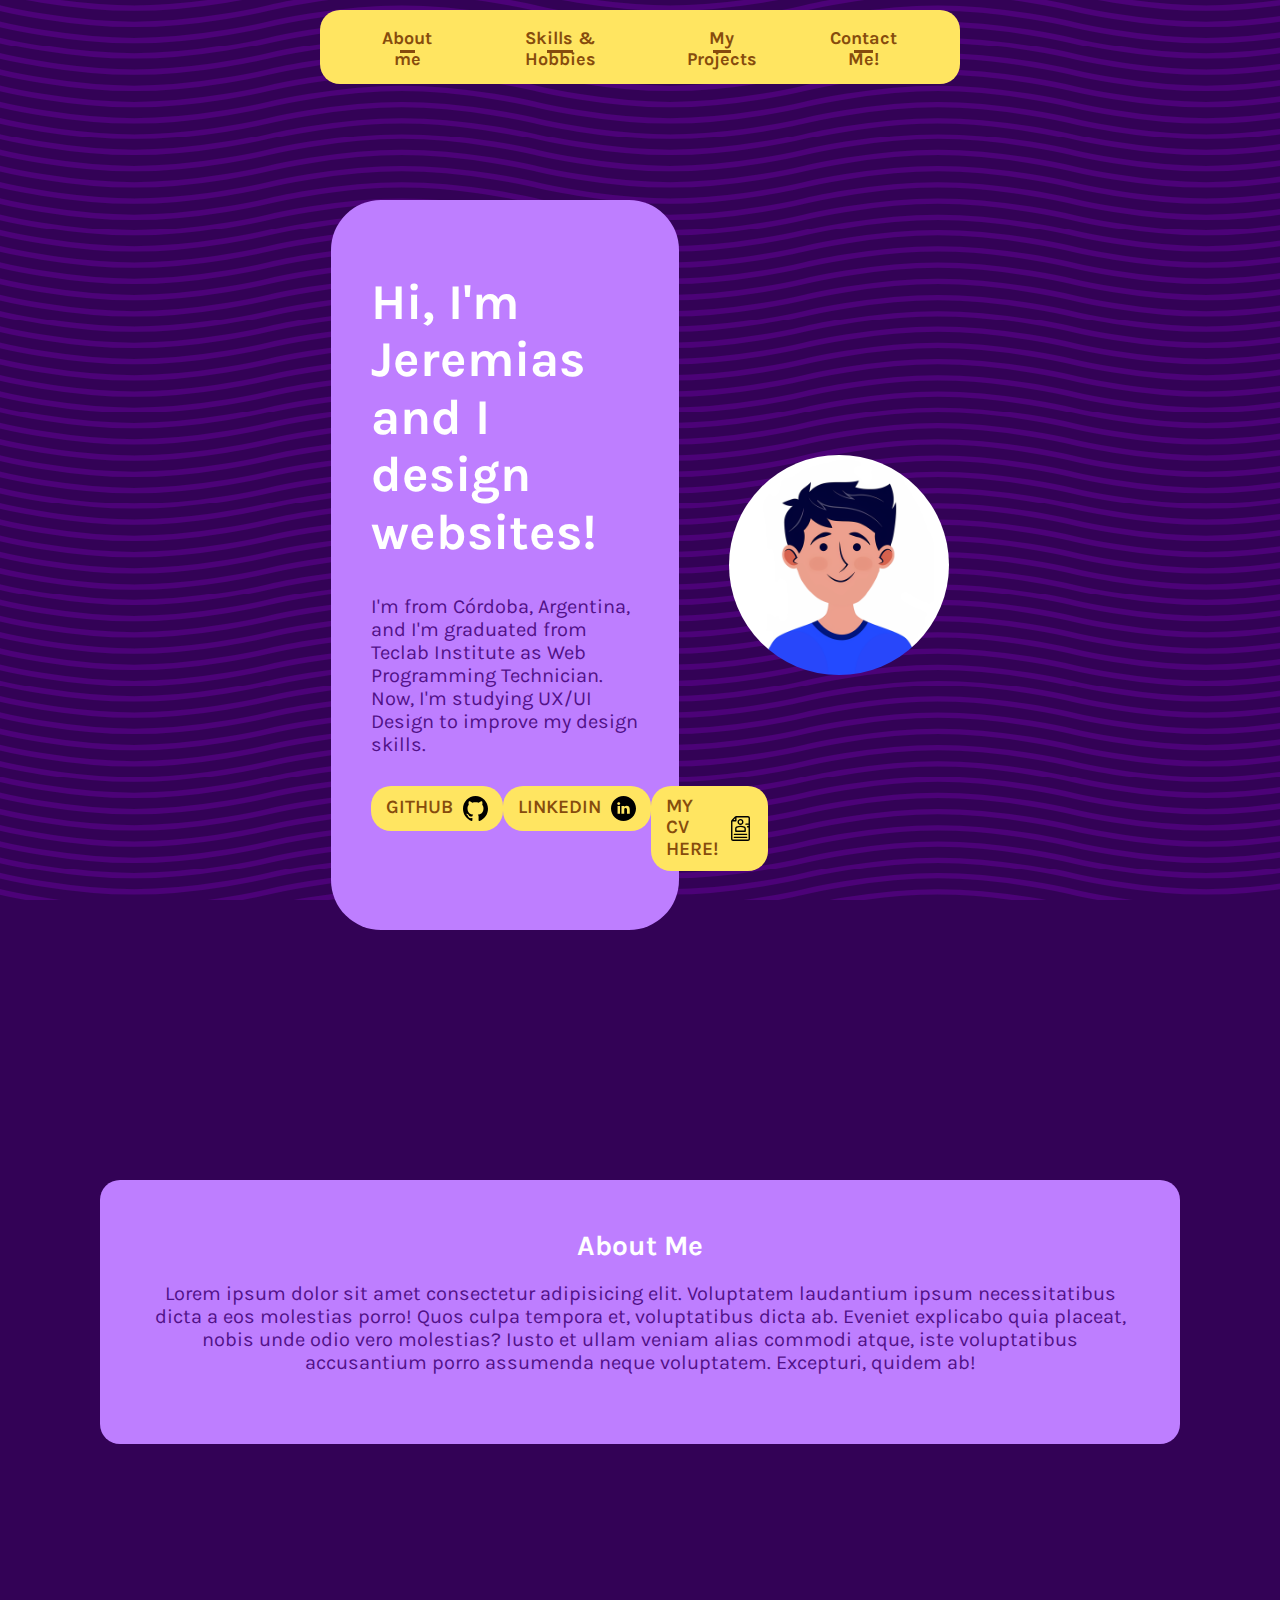
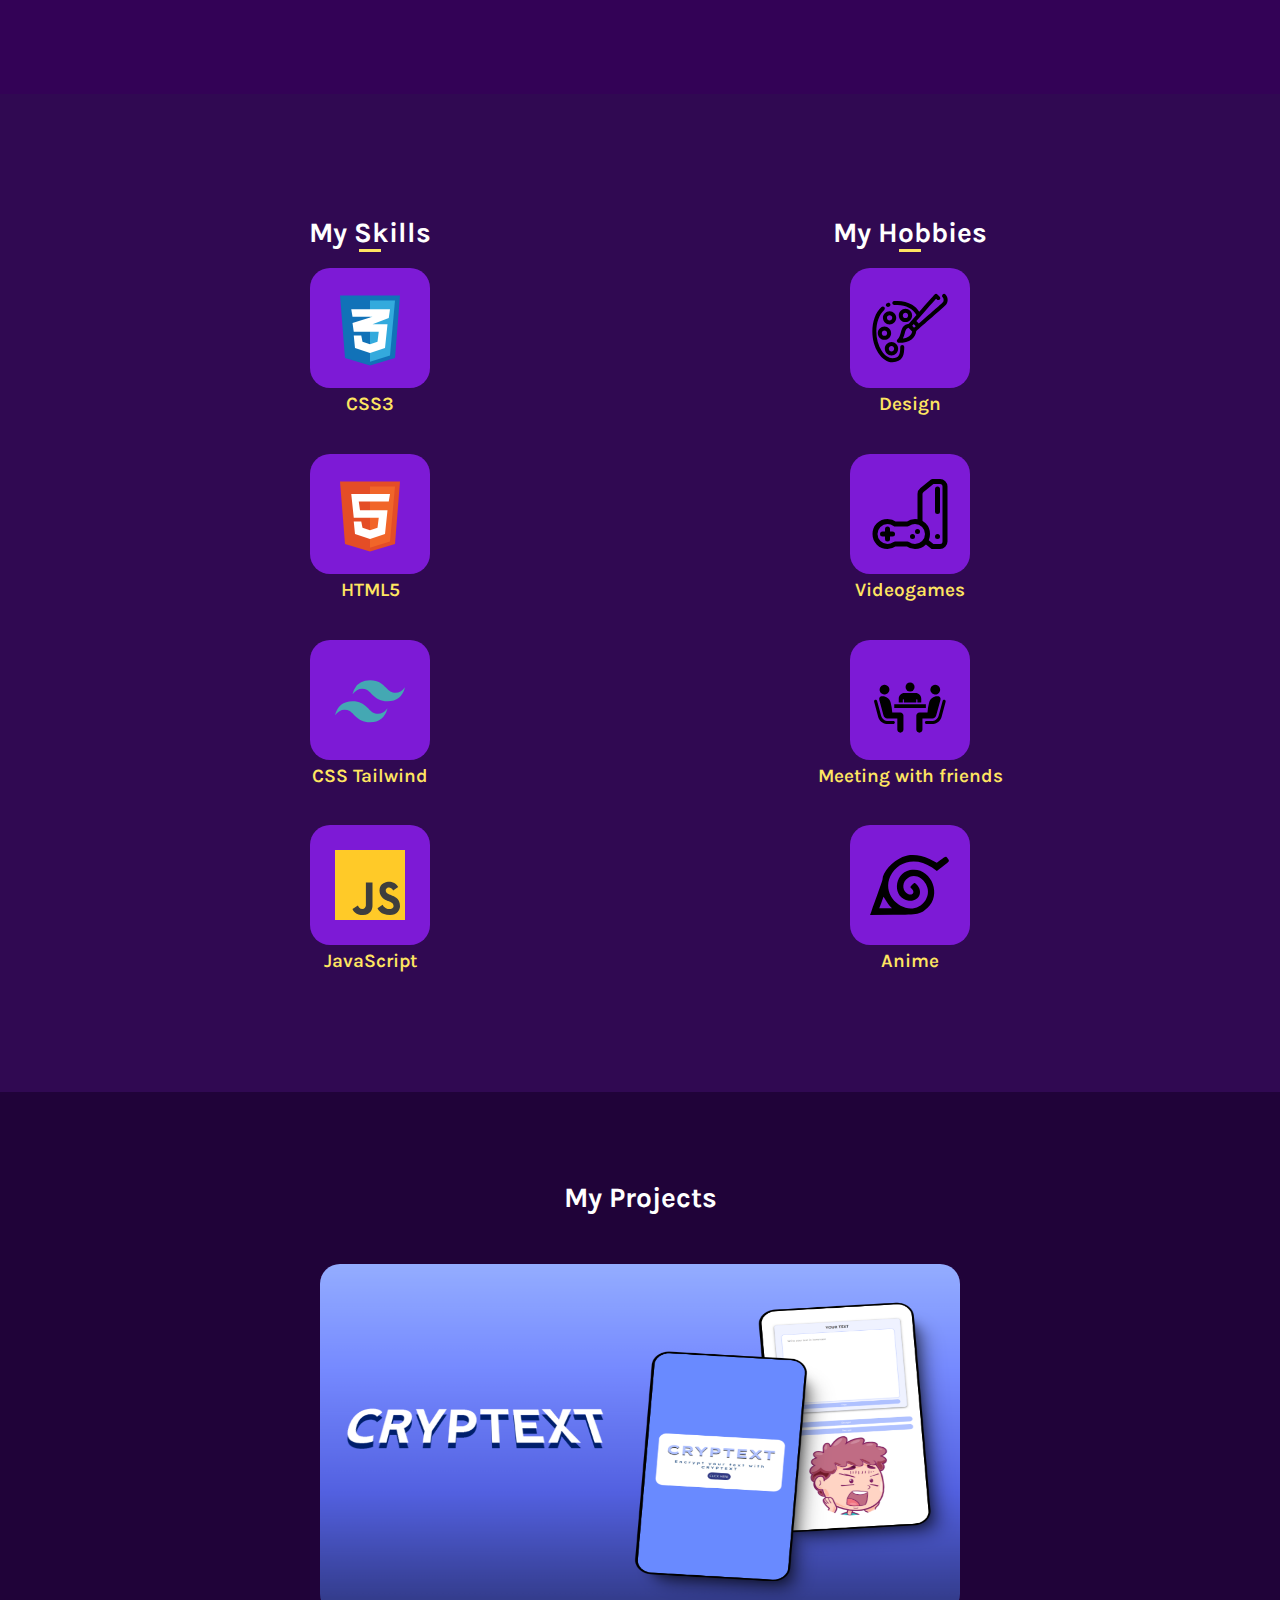
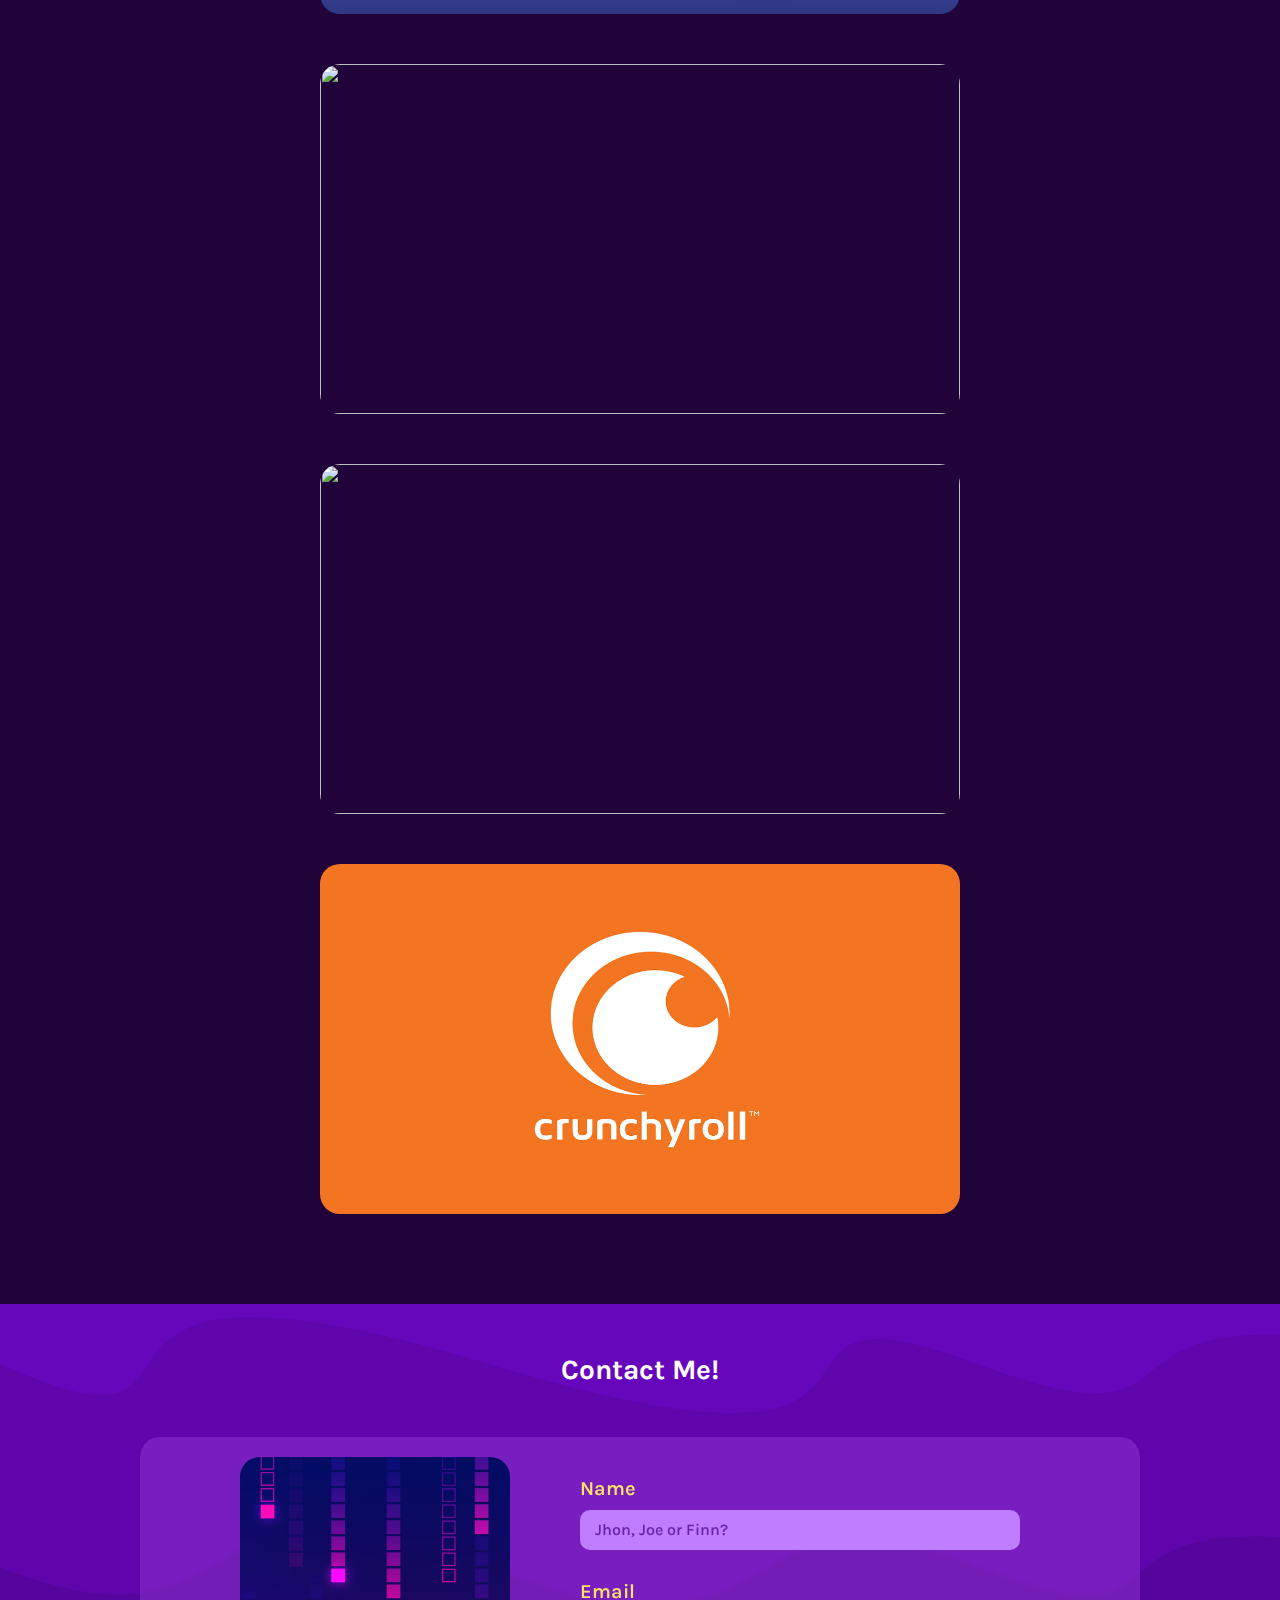
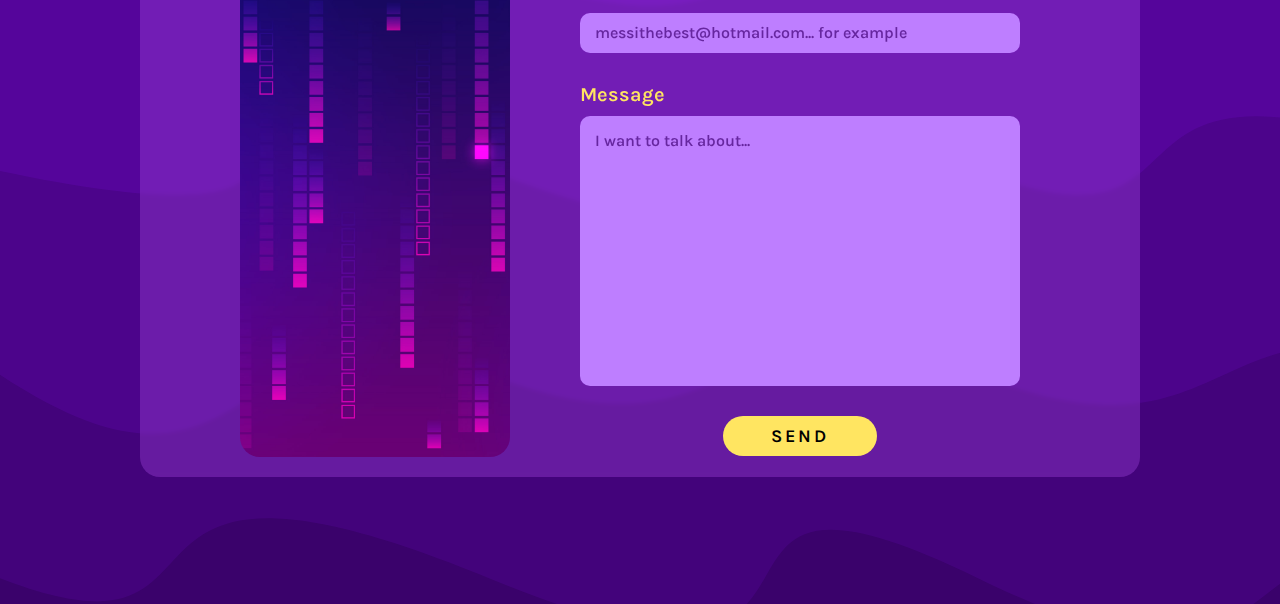
==== commit b6ded834: "Add files via upload" ====
--- a/source/index.html
+++ b/source/index.html
@@ -16,15 +16,10 @@
   <body>
     <header>
       <nav class="nav-container">
-<<<<<<< HEAD
+       <div class="menu-toggle" onclick="toggleMenu()">
         <img src="/img/burger-simple.svg" alt="" srcset="" class="icon burger-menu" id="burger">
-        
-        <ul class="nav-bg" id="navbar">
-=======
-        
-        <ul class="nav-bg" id="navbar">
-          <img src="/img/burger-simple.svg" alt="" srcset="" class="icon burger-menu" id="burger">
->>>>>>> ad36af9 (Edit Html structure and Modify some functions)
+      </div>
+        <ul class="nav-bg" id="navbar"> 
           <li><a href="#introduction" id="link" class="link nav__link">About me</a></li>
           <li>
             <a href="#skills-hobbies" id="link" class="link nav__link"
@@ -164,6 +159,7 @@
           <div class="card__data">
             <h3 class="project__title">Cryptext</h3>
             <p class="text data__text">Lorem ipsum dolor sit amet consectetur, adipisicing elit. Accusamus est dolore animi quis culpa consequuntur quidem dicta numquam, magni obcaecati.</p>
+            <a href="#" class="button btn__project">Learn More</a>
           </div>
          </article>
 
@@ -175,6 +171,7 @@
           <div class="card__data">
             <h3 class="project__title">Sportea</h3>
             <p class="text data__text">Lorem ipsum dolor sit amet consectetur, adipisicing elit. Accusamus est dolore animi quis culpa consequuntur quidem dicta numquam, magni obcaecati.</p>
+            <a href="#" class="button btn__project">Learn More</a>
           </div>
          </article>
 
@@ -184,6 +181,7 @@
           <div class="card__data">
             <h3 class="project__title">Foodst</h3>
             <p class="text data__text">Lorem ipsum dolor sit amet consectetur, adipisicing elit. Accusamus est dolore animi quis culpa consequuntur quidem dicta numquam, magni obcaecati.</p>
+            <a href="#" class="button btn__project">Learn More</a>
           </div>
          </article>
 
@@ -193,6 +191,7 @@
             <div class="card__data">
               <h3 class="project__title">Crunchyroll</h3>
               <p class="text data__text">Lorem ipsum dolor sit amet consectetur, adipisicing elit. Accusamus est dolore animi quis culpa consequuntur quidem dicta numquam, magni obcaecati.</p>
+              <a href="#" class="button btn__project">Learn More</a>
             </div>
          </article>
 
@@ -249,7 +248,7 @@
       </section>
 
     </main>
-    <div id="shadow"></div>
+    <div id="shadow" onclick="hideMenu()"></div>
   </body>
   <script src="/source/js/index.js"></script>
 </html>
